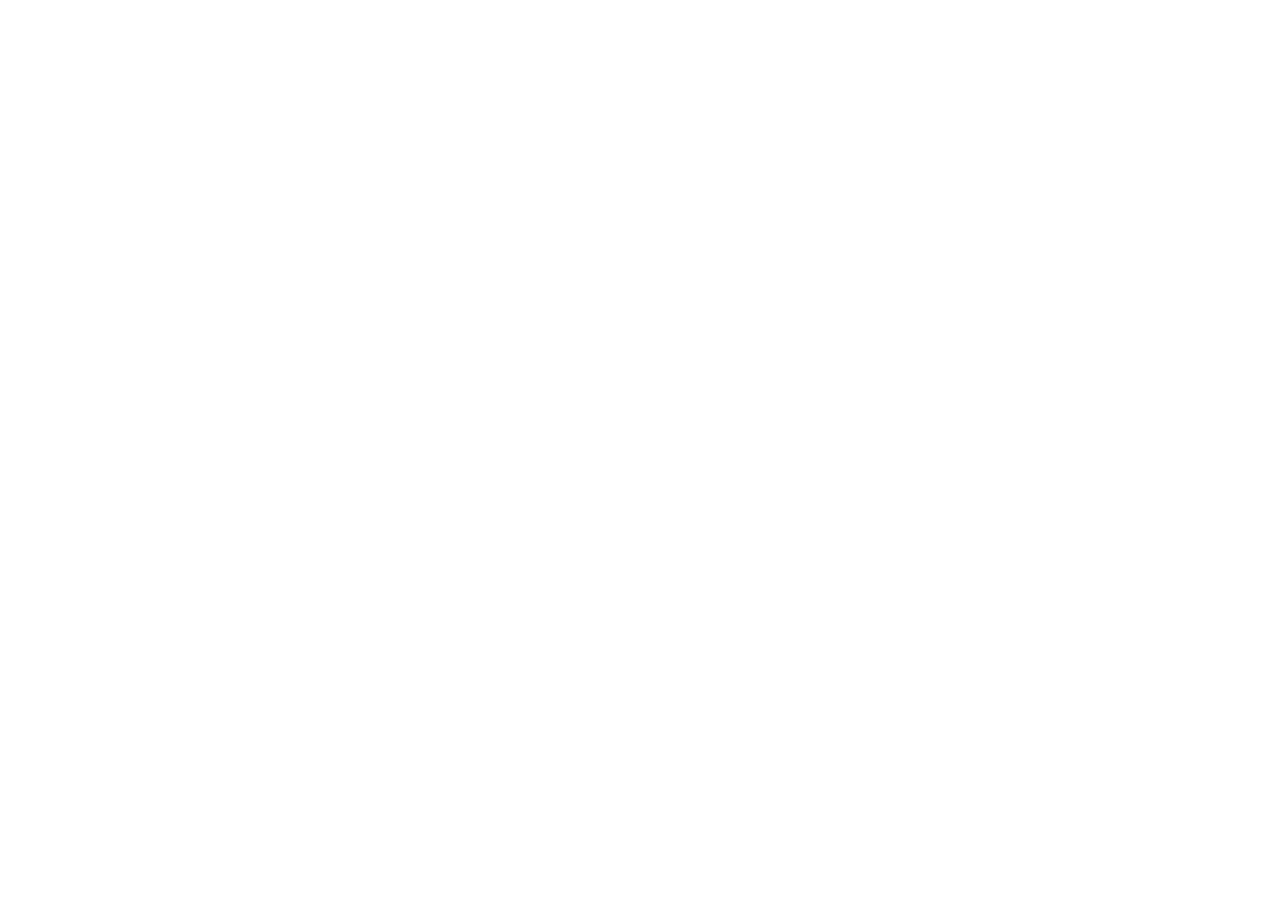
==== Project/index.html @ 73f26369 "Add files via upload" ====
<!DOCTYPE html>
<html lang="en">
<head>
    <meta charset="UTF-8">
    <meta http-equiv="X-UA-Compatible" content="IE=edge">
    <meta name="viewport" content="width=device-width, initial-scale=1.0">
    <title>MainPage</title>
    <link rel = "stylesheet" href = "style.css">
</head>
<body>

</body>
</html>
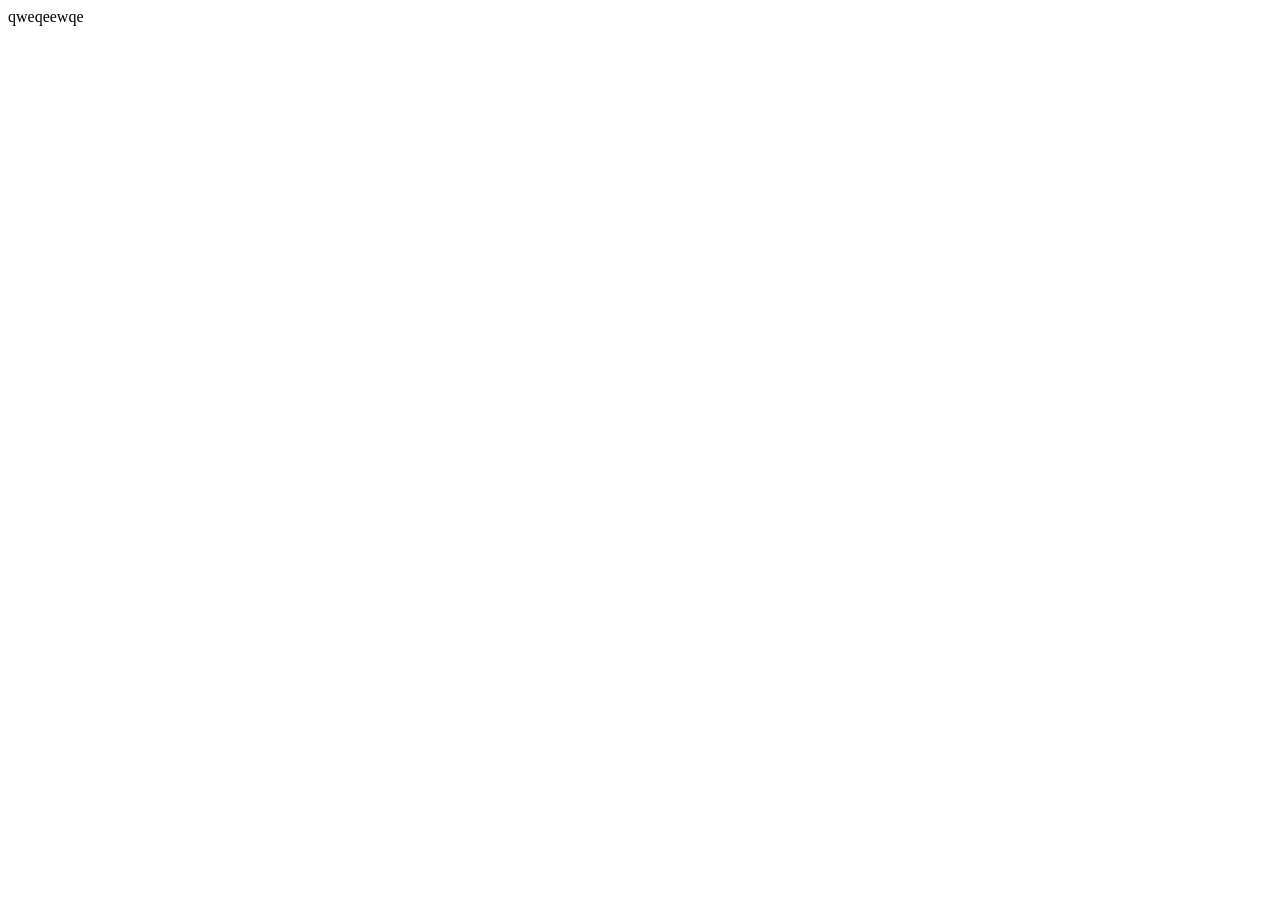
==== commit 0d93efd3: "Update index.html" ====
--- a/Project/index.html
+++ b/Project/index.html
@@ -8,6 +8,6 @@
     <link rel = "stylesheet" href = "style.css">
 </head>
 <body>
-
+    qweqeewqe
 </body>
 </html>
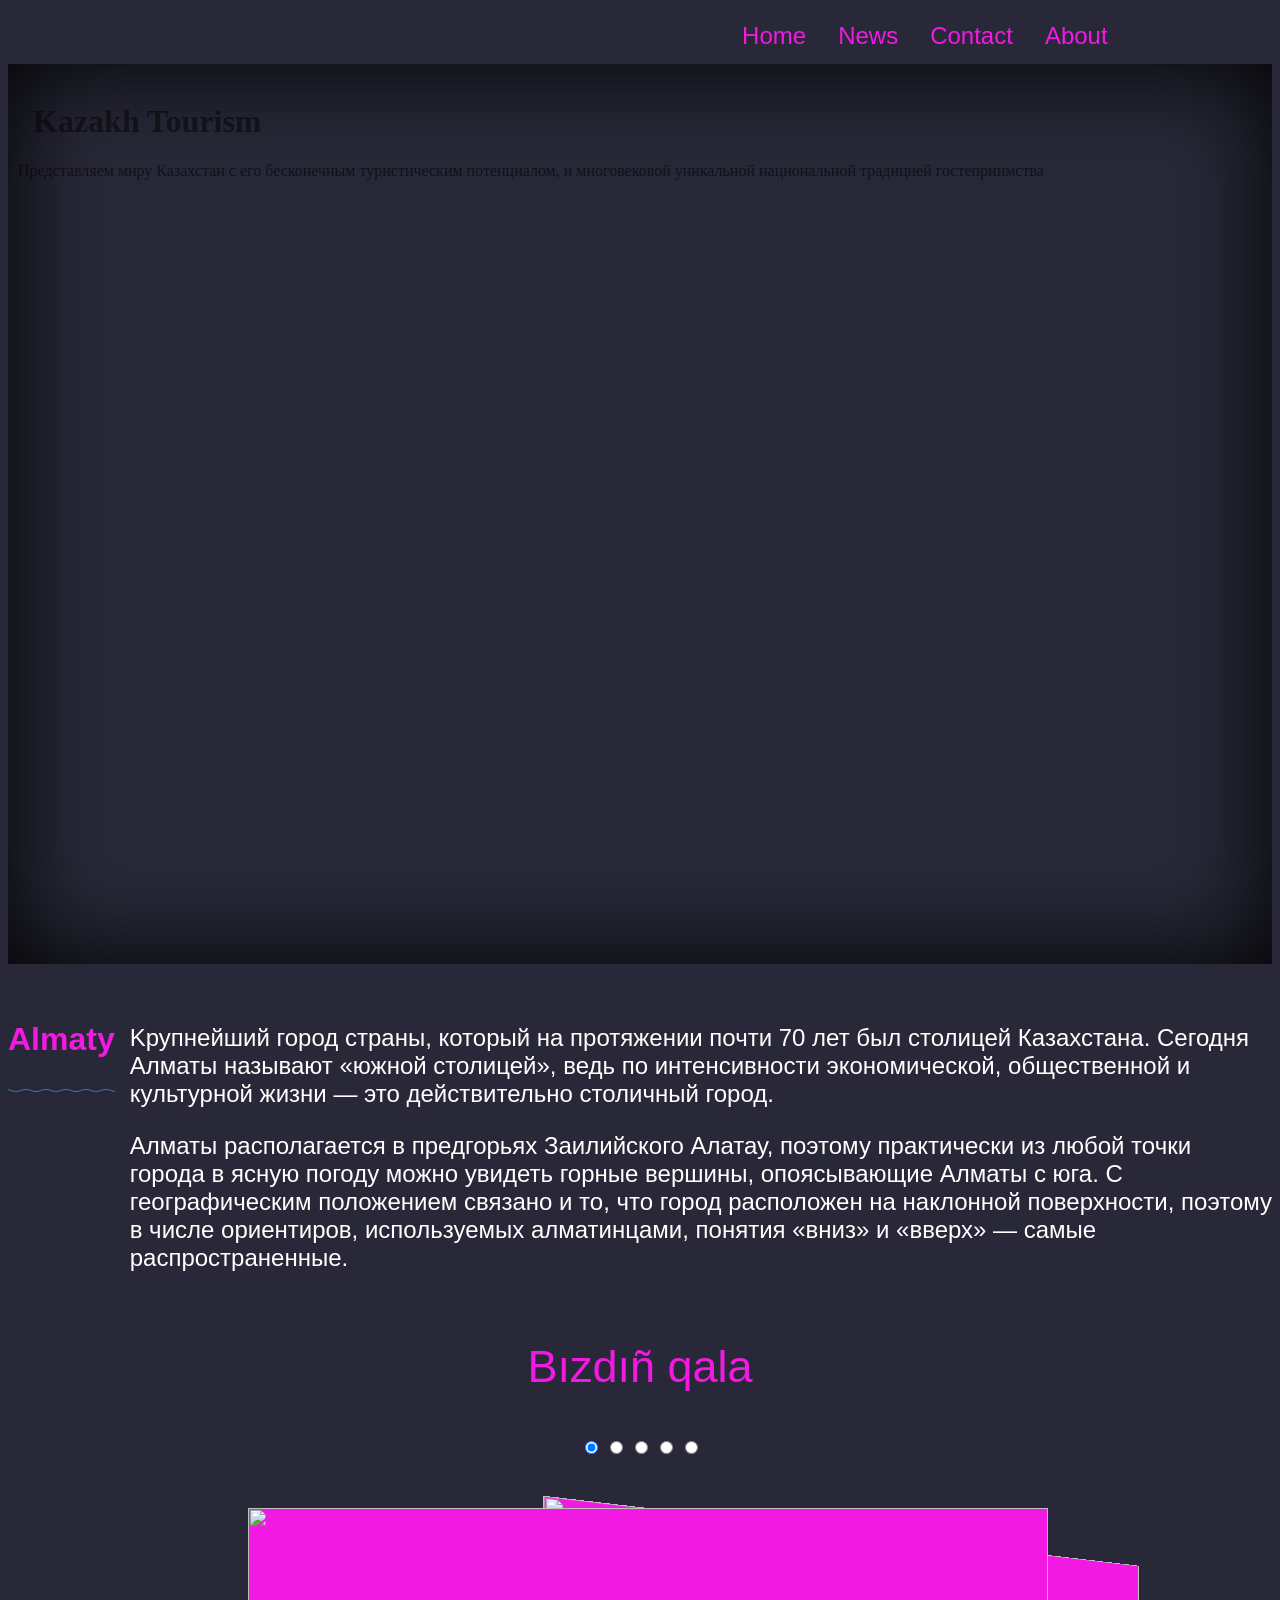
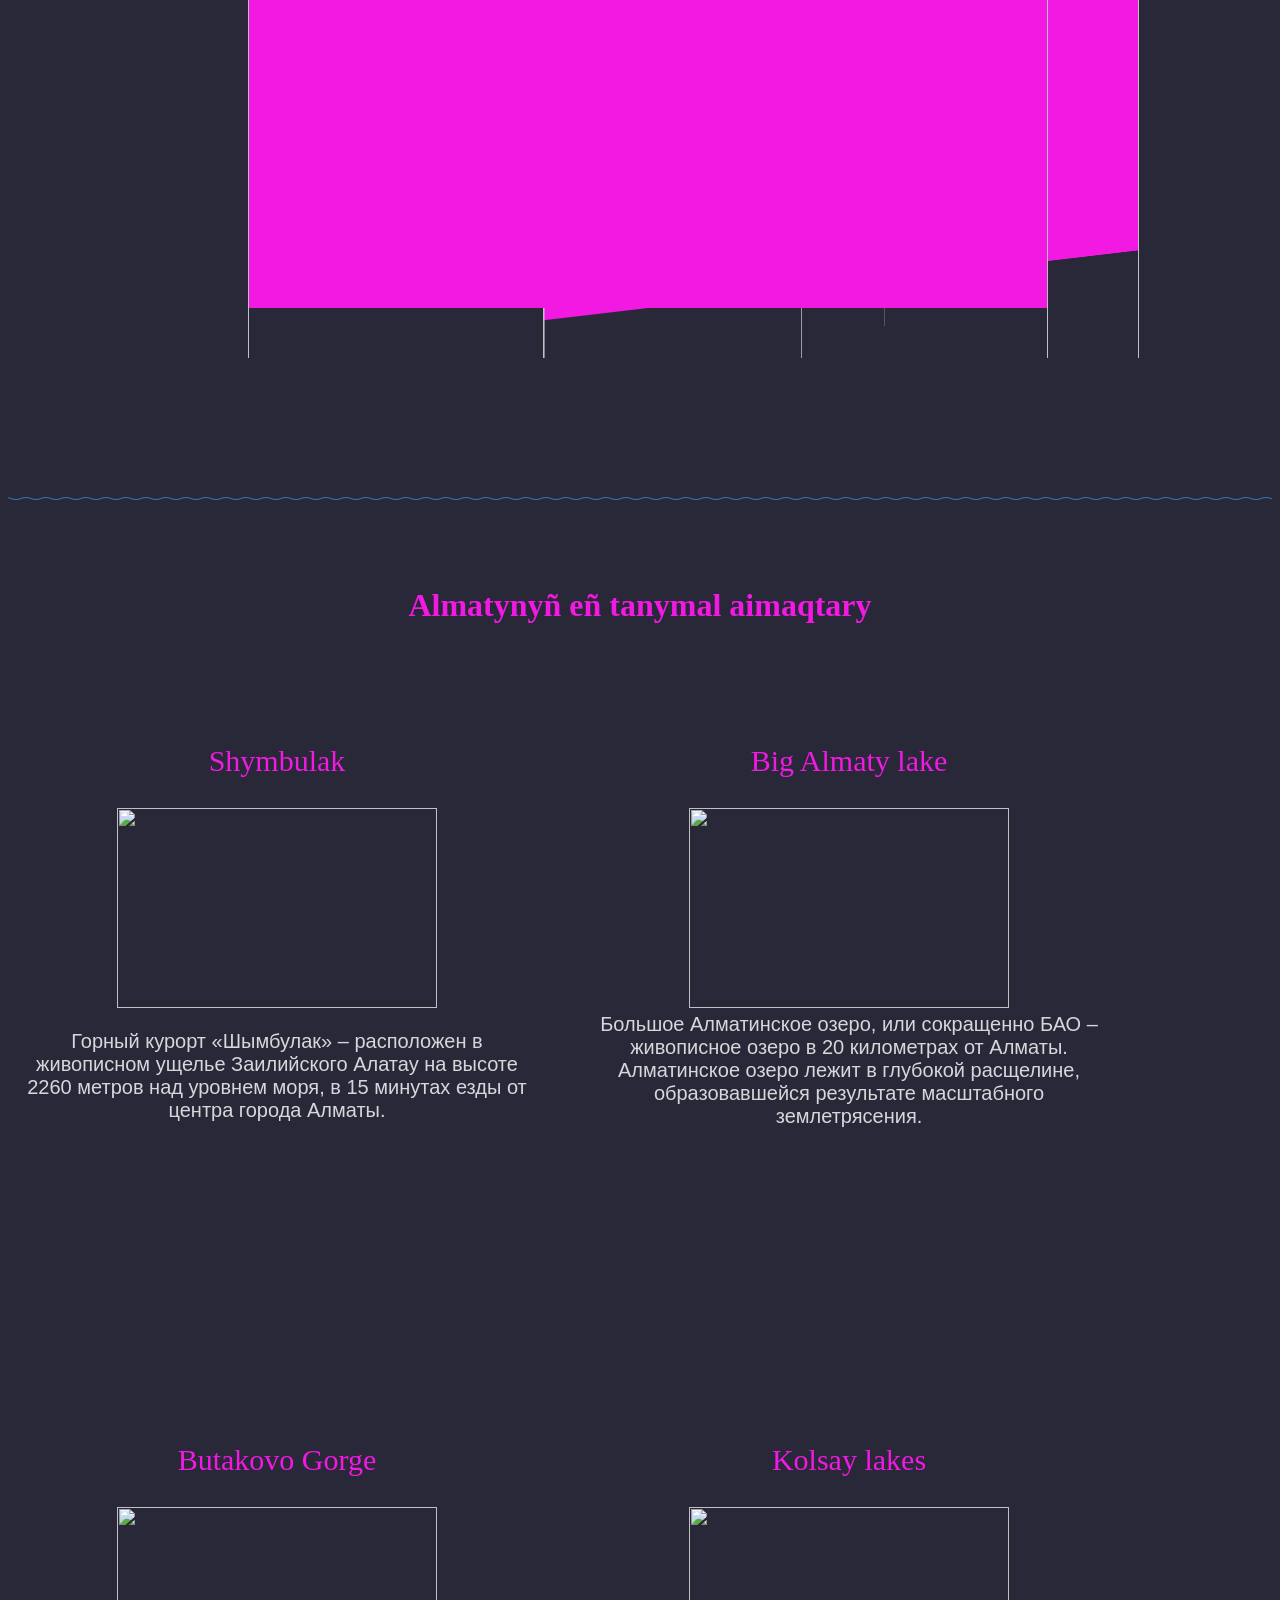
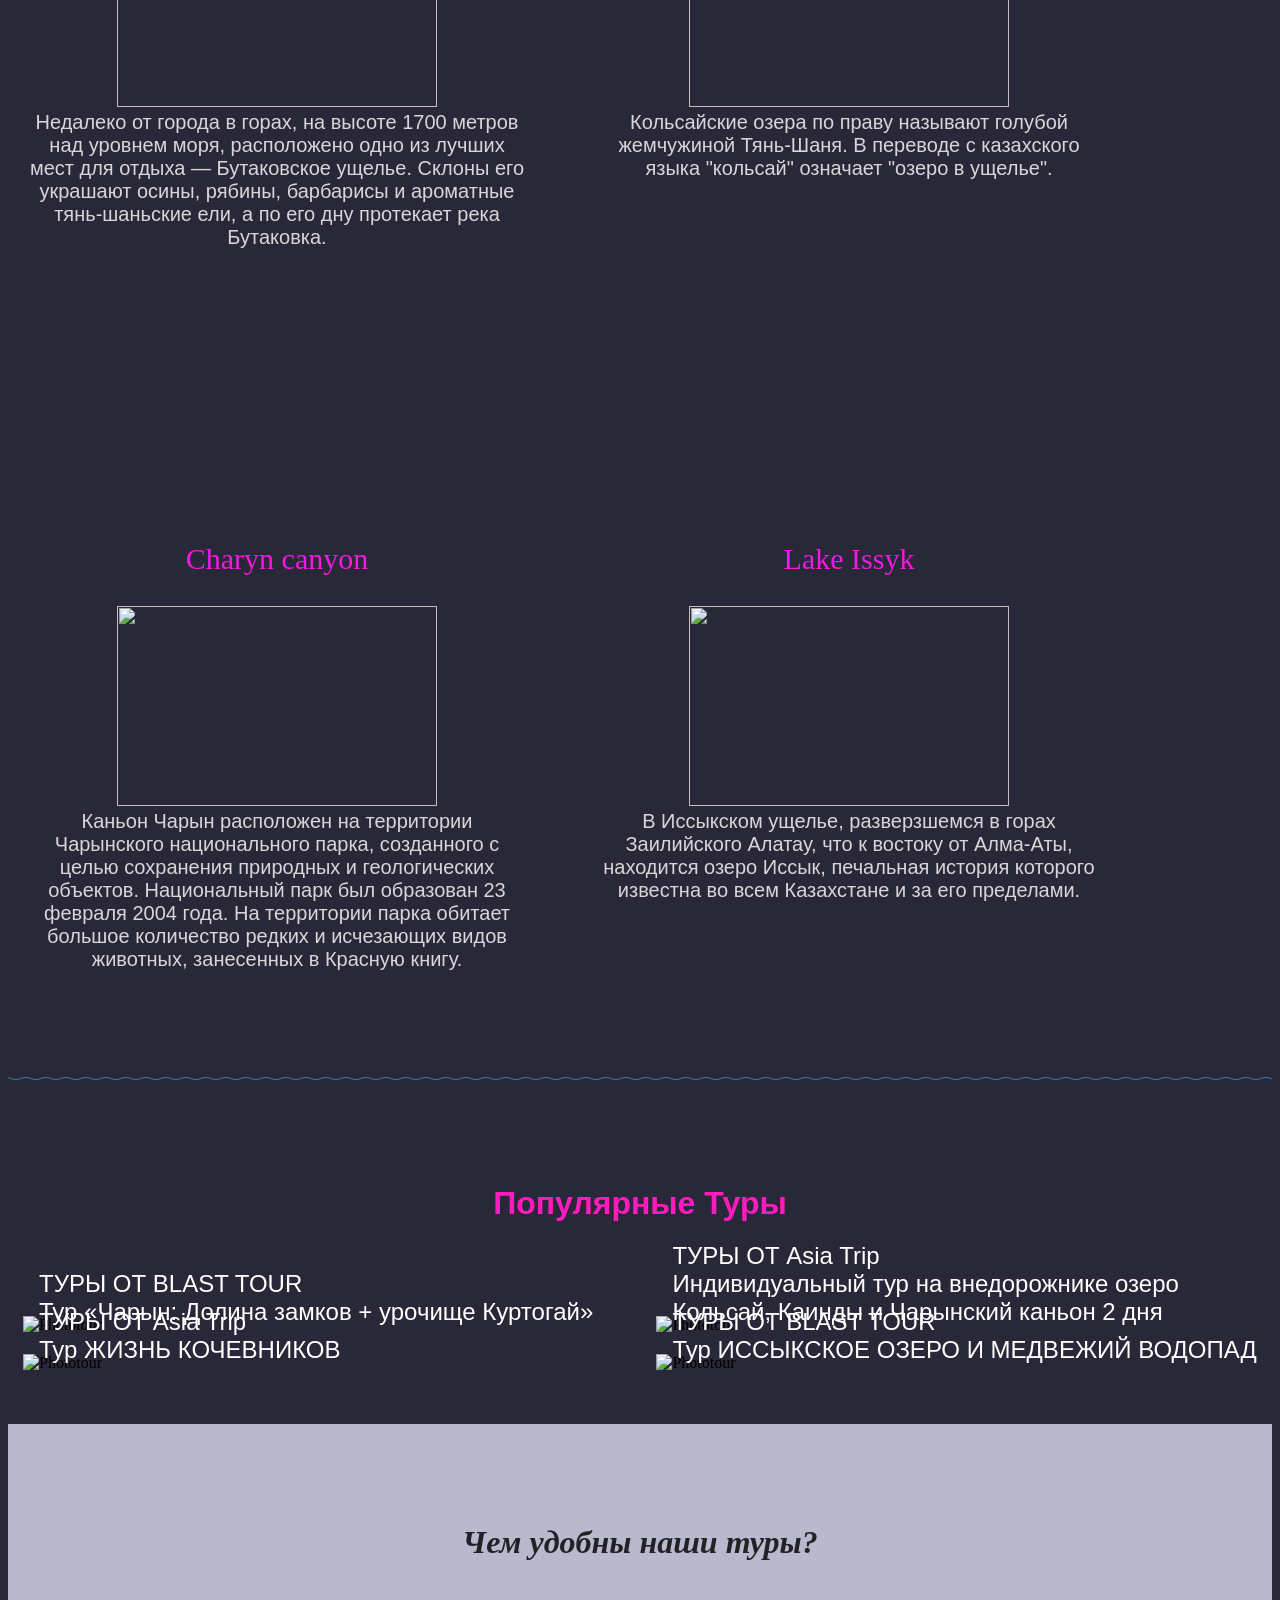
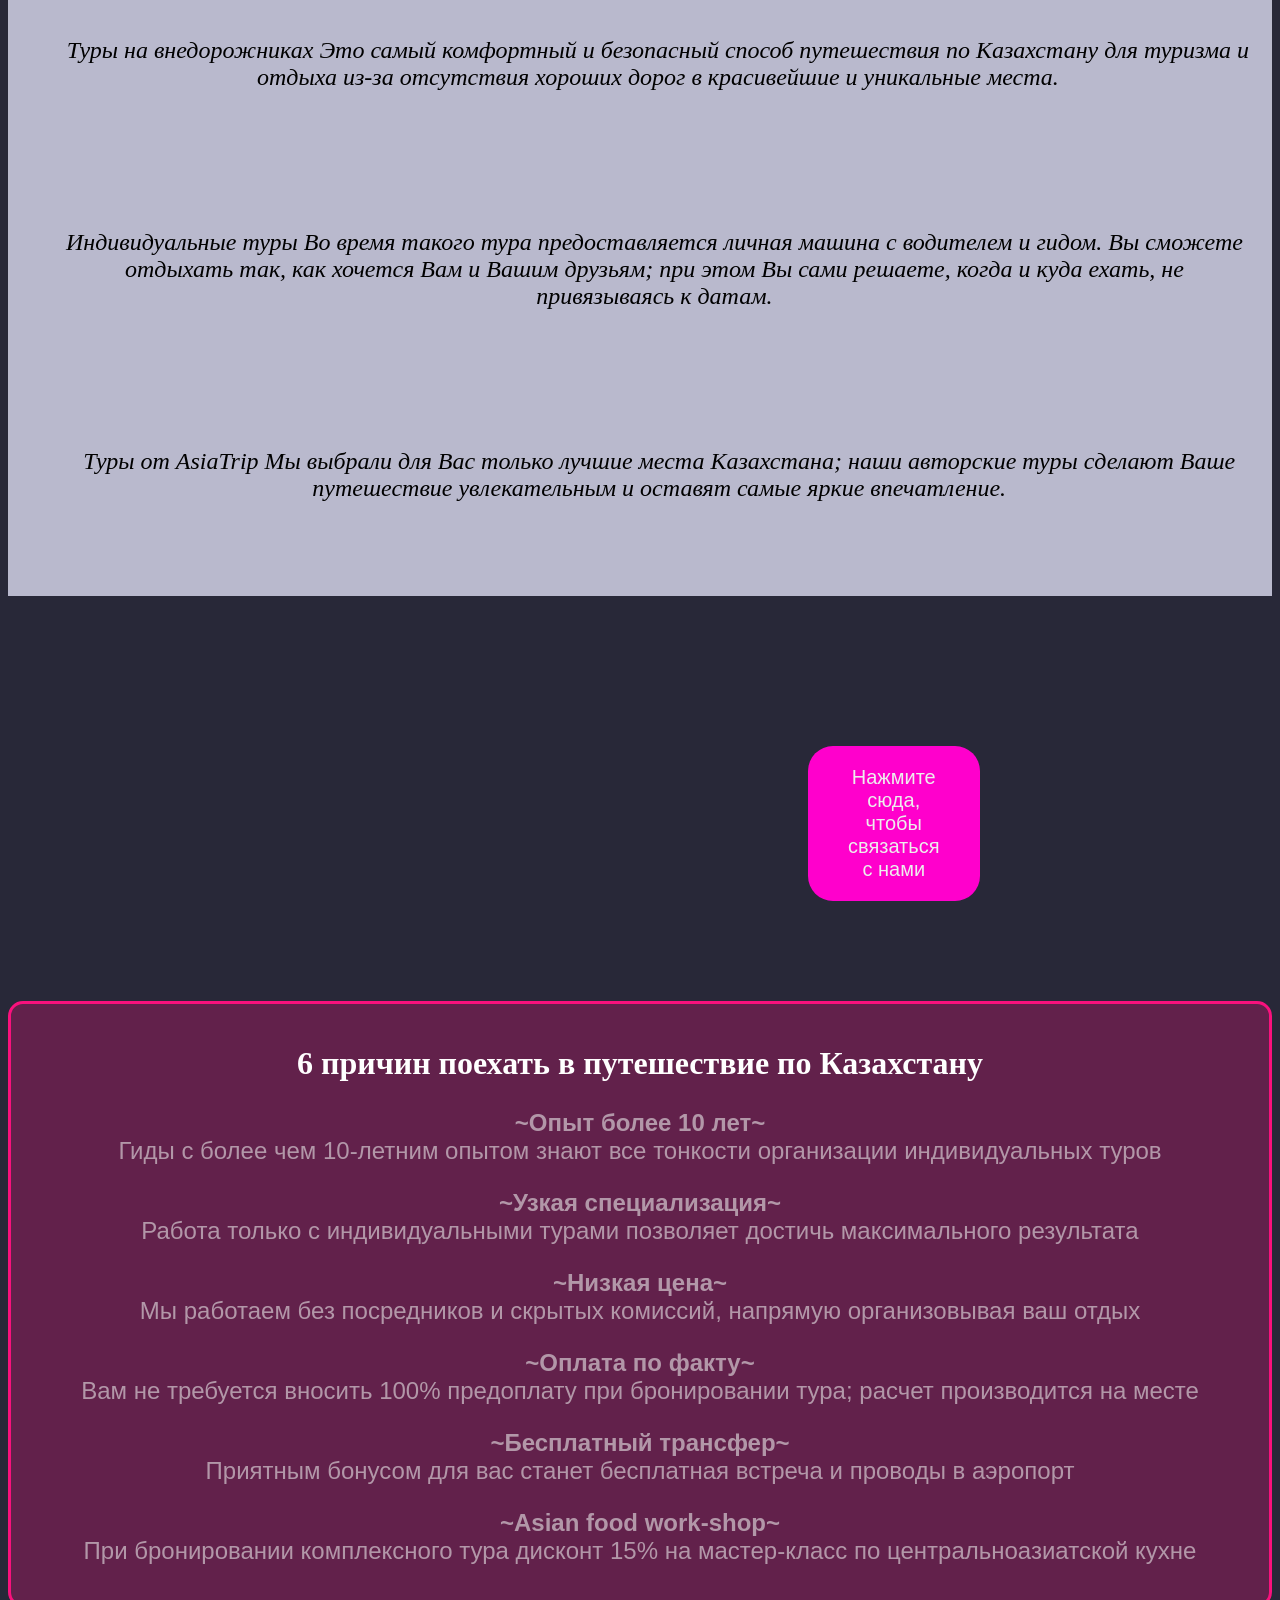
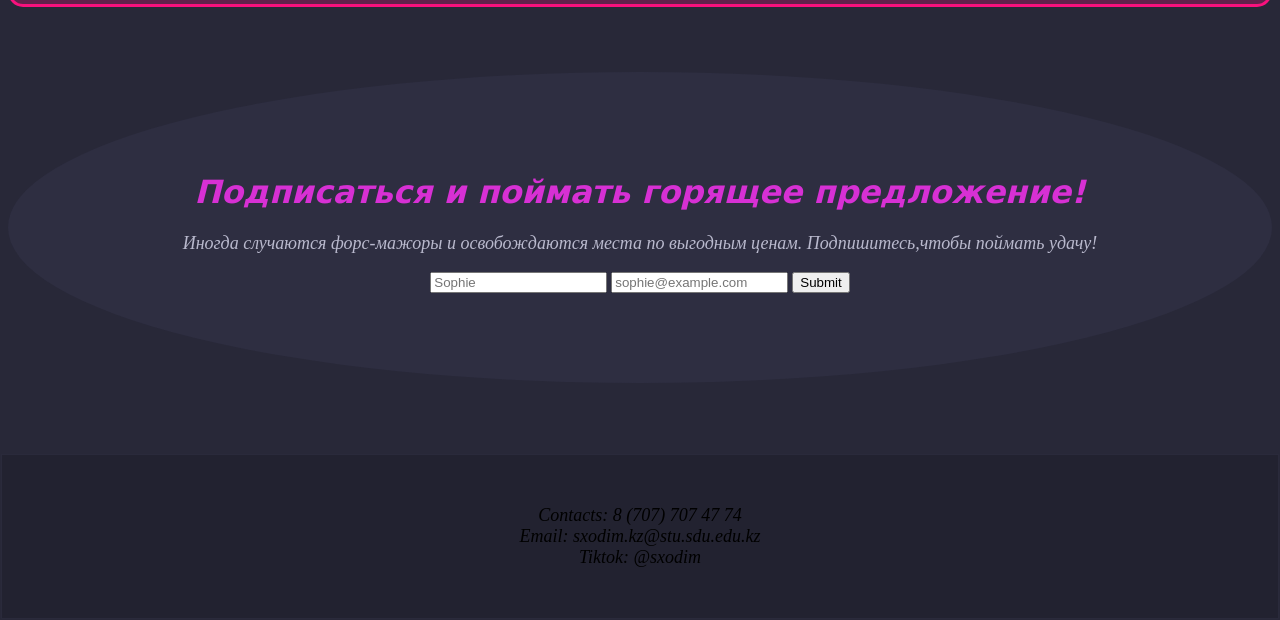
==== commit b5016290: "1" ====
--- a/Project/index.html
+++ b/Project/index.html
@@ -1,13 +1,431 @@
+
 <!DOCTYPE html>
 <html lang="en">
 <head>
-    <meta charset="UTF-8">
-    <meta http-equiv="X-UA-Compatible" content="IE=edge">
-    <meta name="viewport" content="width=device-width, initial-scale=1.0">
-    <title>MainPage</title>
+   
+    <title>Туризм</title>
     <link rel = "stylesheet" href = "style.css">
+    <link rel="shortcut icon" href="https://www.reshot.com/download/icons/79ZK3GCWUT/reshot-icon-travel-calendar-79ZK3GCWUT.svg" >
 </head>
 <body>
-    qweqeewqe
+    <ul class="ul">
+        <li class="li"><a class="active" href="#home">Home</a></li>
+        <li class="li"><a href="#news">News</a></li>
+        <li class="li"><a href="#contact">Contact</a></li>
+        <li class="li"><a href="#about">About</a></li>
+      </ul>
+      <div class="first-page"> <br> <h1>Kazakh Tourism</h1> <p>Представляем миру Казахстан с его бесконечным туристическим потенциалом, и многовековой уникальной национальной традицией гостеприимства</p></div>
+
+    <div class="box">
+        <br><br>
+        <div class="box2">
+            
+            <div class="text">
+                
+                <h1 class="alm">Almaty</h1>
+                <hr>
+            </div>
+            <div class="text">
+                <p class="almt"> Kрупнейший город страны, который на протяжении почти 70 лет был столицей Казахстана. 
+                    Сегодня Алматы называют «южной столицей», ведь по интенсивности экономической, общественной и культурной жизни — это действительно столичный город.</p>
+                <p class="almt"> Алматы располагается в предгорьях Заилийского Алатау, поэтому практически из любой точки города в ясную погоду можно увидеть горные вершины, опоясывающие Алматы с юга.
+                    С географическим положением связано и то, что город расположен на наклонной поверхности, поэтому в числе ориентиров, используемых алматинцами, понятия «вниз» и «вверх» —  самые распространенные.</p>
+            </div>
+        </div>
+        <div class="box3">
+            <p class="ptxt">Bızdıñ qala</p>
+            <div class="carousel">
+                <input type="radio" name="position" checked />
+                <input type="radio" name="position" />
+                <input type="radio" name="position" />
+                <input type="radio" name="position" />
+                <input type="radio" name="position" />
+                <main id="carousel">
+                    <div class="item">
+                        <img src="https://www.biletik.aero/upload/iblock/e5a/e5a43c2e2a89494792a8a4ba70e693e3.jpg" alt="" width="100%" height="150%">
+                    </div>
+                    <div class="item">
+                        <img src="https://zakon-img1.object.pscloud.io/18307981d5ab422b94e57b155c7e4b09.jpeg" alt="" width="100%" height="150%">
+                    </div>
+                    <div class="item">
+                        <img src="https://storage.yandexcloud.net/moskvichmag/uploads/2022/08/shutterstock_1716103945.jpg" alt="" width="100%" height="150%">
+                    </div>
+                    <div class="item">
+                        <img src="https://mail.kz/upload/media/f3f0799d6e788b1fc27ad67d0ea735d9.jpeg" alt="" width="100%" height="150%">
+                    </div>
+                    <div class="item">
+                        <img src="https://tribune.kz/wp-content/uploads/2022/09/3E34BE86-DFEA-4915-ADFB-440E8C1DCA7C.webp" alt="" width="100%" height="150%">
+                    </div>
+                <main>
+
+            </div>
+        </div><br><br><br><br><br><br>
+        <hr><br><br>
+        <div class="tanymal">
+        <h1 class="popular"> <b> Almatynyñ </b>eñ tanymal aimaqtary</h1>
+        <div class="grp">
+            <div class="itm">
+                <p>Shymbulak</p> 
+                <img src="https://keste.kz/wp-content/uploads/2017/01/cd01e0b573dc1a0451be08c34ba4650c.jpg" alt="" width="320px" height="200px"> <br> <br>
+                <a> Горный курорт «Шымбулак» – расположен в живописном ущелье Заилийского Алатау на высоте 2260 метров над уровнем моря, в 15 минутах езды от центра города Алматы.</a>
+            </div>
+            <div class="itm">
+                 <p>История курорта</p> <br>
+                <a> Курорт был основан в 1954 году. 
+                С середины 50-х годов Шымбулак являлся тренировочной базой советских горнолыжников, 
+                на его склонах проводились чемпионаты СССР и Казахстана. 
+                Каждый год в начале февраля на Шымбулаке соревновались горнолыжники, разыгрывая
+                
+                «Приз Александры Артеменко», 11-кратной чемпионки СССР, мастера спорта, 
+                участницы Олимпийских игр 1956. Тот, кто стоял на лыжах или хотя бы наблюдал тренировки спортсменов, 
+                хорошо знают, сколько времени и сил тратил спортсмен на подъем. Первопроходцам приходилось по 3 часа подниматься в гору,
+                спуск же занимал всего 15 минут. На выручку спортсменам, преодолевающим подъем, пришла техника.</a>
+            </div>
+            <div class="itm"><img src="09820154ff683fea994395e095452b2f.jpg" alt="" height="200px">
+            <p>Режим работы канатных дорог</p>
+            <p> с пн-вс: 8.30-00.00 </p>
+        
+        </div>
+            <div class="itm"> <img src="ba69b34a10087918ef85adcc17ab5889.jpg" alt="" height="200px">
+            <p>Тарифы на скипасы на сезон 2022-2023</p> 
+            <a> c 6 до 10 лет: 2900тг <br>
+                c 11 до 23 лет: 5300тг <br>
+                c 24 лет: 7600тг</a>
+        </div>
+        </div>
+        <div class="grp">
+            <div class="itm">
+                <p>Big Almaty lake</p>
+                <img src="https://7d9e88a8-f178-4098-bea5-48d960920605.selcdn.net/92dafff0-8067-4ed3-865f-84436d077df7/" alt="" height="200px" width="320px">
+                <a> <br> Большое Алматинское озеро, или сокращенно БАО – живописное озеро в 20 километрах от Алматы.
+                    Алматинское озеро лежит в глубокой расщелине, образовавшейся результате масштабного землетрясения. </a>
+            </div>
+            <div class="itm">
+                <p>Правила посещения </p>
+                <img src="https://7d9e88a8-f178-4098-bea5-48d960920605.selcdn.net/44638ec8-f255-4f7d-85cf-40fa08d313e7/" alt="" height="200px" width="320px">
+                <br><a>
+                    Запрещено нарушать:
+                    <br> К линии берега запрещен подъезд транспорта без соответствующего разрешения.
+                    <br> Озеро закрыто для купания и рыбной ловли.
+                    <br> Запрещен доступ к плотине без сопровождения сотрудников ГЭС.
+                    <br> Запрещены костры, ночлеги и пикники. 
+                    
+    
+                </a>
+            </div>
+            <div class="itm">
+                <p>Как добраться</p>
+                <img src="https://7d9e88a8-f178-4098-bea5-48d960920605.selcdn.net/d5d8ea27-7181-4984-88e7-6f483cf7fd43/" alt="" width="320px" height="200px">
+                <br><a> 
+                    Простой способ добраться–преодолеть расстояние на автомобиле. 
+                    К озеру ведет специальная автодорога. Из центра города необходимо следовать по ул.
+                     Дулати в южном направлении до развилки у автобусной остановки ГЭС-2, после чего свернуть налево
+                    до указателя «Альпийская Роза», после чего вновь повернуть налево.
+                </a>
+            </div>
+            <div class="itm">
+                <p>Время работы</p>
+                <img src="https://upload.wikimedia.org/wikipedia/commons/7/7c/%D0%91%D0%BE%D0%BB%D1%8C%D1%88%D0%BE%D0%B5_%D0%90%D0%BB%D0%BC%D0%B0%D1%82%D0%B8%D0%BD%D1%81%D0%BA%D0%BE%D0%B5_%D0%BE%D0%B7%D0%B5%D1%80%D0%BE.jpg" alt="" width="320px" height="200px">
+                <br><a>Круглосуточно
+                    <br>
+                    <br>Собираясь к озеру, следует выбирать удобную обувь, теплую одежду, солнцезащитные очки и головной убор.
+                     Рекомендуем взять с собой воду, термос с горячим напитком и перекус.
+                </a>
+            </div>
+        </div>
+       
+        <div class="grp">
+
+            <div class="itm">
+                <p>Butakovo Gorge</p>
+                <img src="https://7d9e88a8-f178-4098-bea5-48d960920605.selcdn.net/58f75b28-9c0e-4f0e-acd9-6ff035e03778/-/scale_crop/600x400/center/-/quality/lighter/" alt="" width="320px" height="200px">
+                <br><a>Недалеко от города в горах, на высоте 1700 метров над уровнем моря, расположено одно из лучших мест для отдыха — Бутаковское ущелье. 
+                    Склоны его украшают осины, рябины, барбарисы и ароматные тянь-шаньские ели, а по его дну протекает река Бутаковка.</a>
+            </div>
+            <div class="itm">
+                <p>Угроза окружающей среде</p>
+                <img src="https://upload.wikimedia.org/wikipedia/commons/thumb/f/f2/%D0%91%D1%83%D1%82%D0%B0%D0%BA%D0%BE%D0%B2%D1%81%D0%BA%D0%BE%D0%B5_%D1%83%D1%89%D0%B5%D0%BB%D1%8C%D0%B5_%D0%BE%D1%81%D0%B5%D0%BD%D1%8C%D1%8E_3.jpg/560px-%D0%91%D1%83%D1%82%D0%B0%D0%BA%D0%BE%D0%B2%D1%81%D0%BA%D0%BE%D0%B5_%D1%83%D1%89%D0%B5%D0%BB%D1%8C%D0%B5_%D0%BE%D1%81%D0%B5%D0%BD%D1%8C%D1%8E_3.jpg" alt="" width="320px" height="200px">
+                <br><a>Несмотря на то, что ущелье отнесено к «природному парку Медеу акимата города Алмaты», так и к Иле-Алатауский национальный парк, территориально оно входит в черту города Алматы. В советское время в ущелье строительство было категорически запрещено. </a>
+            </div>
+            <div class="itm">
+                <p>Два небольших водопада</p>
+                <img src="https://gorny-club.kz/wp-content/uploads/2016/12/WhatsApp-Image-2016-11-29-at-6.34.09-PM-474x342.jpeg" alt="" width="320px" height="200px">
+                <img src="https://gorny-club.kz/wp-content/uploads/2016/12/14701344_336163186746422_2801853964591562752_n-1080x720.jpg" alt="" width="320px" height="200px">
+    
+            </div>
+            <div class="itm">
+                <p>Нитка маршрута:</p>
+                <img src="https://gorny-club.kz/wp-content/uploads/2016/12/butakovskoe_ushhelie-1015x676.jpg" alt="" width="320px" height="200px">
+                <a> <br><br> г. Алматы  – урочище “Медео” – ущелье “Ким Асар” – перевал “Ким Асар” (2100 м) – ущелье “Бутаковское” – водопад” Бутаковский” – спуск по пути подъёма.</a>
+            </div>
+        </div>
+        <div class="grp">
+            <div class="itm">
+                <p> Kolsay lakes</p>
+                <img src="https://tengritravel.kz/userdata/images/u337/c820b4cf9c7377da864e978f5665a331.jpg" alt="" width="320px" height="200px">
+                <br><a>Кольсайские озера по праву называют голубой жемчужиной Тянь-Шаня. В переводе с казахского языка "кольсай" означает "озеро в ущелье".</a>
+            </div>
+            <div class="itm">
+                <p>Как доехать на Кольсай?</p>
+                <img src="https://tengritravel.kz/userdata/images/u337/resized/478bea936a8d20bb19183d1379a679db.jpg" alt="" width="320px" height="200px">
+                <br><a>Если посмотреть на карту, то до Кольсайских озер от Алматы чуть больше 100 километров. Но так как дорога идет в объезд, спидометр автомобиля или автобуса накручивает около 300 километров.</a>
+            </div>
+            <div class="itm">
+                <p>Три жемчужины Кольсая</p>
+                <img src="https://tengritravel.kz/userdata/images/u337/resized/b86e772bd4bab7acf970476ef4e7385b.jpg" alt="" width="320px" height="200px">
+                <img src="https://tengritravel.kz/userdata/images/u337/894ca6aaae969bc00018aa0f470beeae.jpg" alt="" width="320px" height="200px">
+    
+            </div>
+            <div class="itm">
+                <p>Важно знать:</p>
+                <img src="https://tengritravel.kz/userdata/images/u277/resized/e5c778b0567131568a19f23f690d5ee5.jpg" alt="" width="320px" height="200px">
+                <br><a> Необходимо оплатить тур за 48 часов до начала экскурсии. 
+                    Экскурсия начинается в пятницу вечером, возвращение в Алматы — в воскресенье вечером.
+                    Размещение на ночлег у местных жителей (гостевые дома или времянки), удобства на территории.</a>
+            </div>
+    </div>
+    <div class="grp">
+        <div class="itm">
+            <p>Charyn canyon</p>
+            <img src="https://upload.wikimedia.org/wikipedia/commons/7/7e/Panorama%28sharyn%29.jpg" alt="" width="320px" height="200px">
+            <br><a>Каньон Чарын расположен на территории Чарынского национального парка, созданного с целью сохранения природных и геологических объектов. Национальный парк был образован 23 февраля 2004 года. 
+                На территории парка обитает большое количество редких и исчезающих видов животных, занесенных в Красную книгу.</a>
+        </div>
+        <div class="itm">
+            <p>Советы туристам</p>
+            <img src="https://www.advantour.com/img/kazakhstan/southern/charyn-canyon6_sm.jpg" alt="" width="320px" height="200px">
+            <br><a>Чарынский каньон находится в засушливой местности, поэтому всем путешественникам рекомендуют брать с собой питьевую воду – не менее 1,5-2 л на человека. Не лишним будет прихватить и еду.
+            </a>
+        </div>
+        <div class="itm">
+            <p>Долина Замков</p>
+            <img src="https://www.advantour.com/img/kazakhstan/southern/charyn-canyon8_sm.jpg" alt="" width="320px" height="200px">
+            <img src="https://www.advantour.com/img/kazakhstan/southern/charyn-canyon2_sm.jpg" alt="" width="320px" height="200px">
+
+        </div>
+        <div class="itm">
+            <p>Как добраться?   </p>
+            <img src="https://tengritravel.kz/userdata/images/u277/resized/e5c778b0567131568a19f23f690d5ee5.jpg" alt="" width="320px" height="200px">
+            <br><a> Чарынский каньон лежит восточнее города Алматы. 
+                На машине до него добираются по трассе А-351 (224 км).
+                 Почти на всем протяжении это неплохая дорога, и только последние 10 км проложены по грунтовке, где приходится сбрасывать скорость.
+                 Путь из Алматы до Чарынского каньона занимает 3.15-3.30 ч. 
+                </a>
+        </div>
+    </div>
+    <div class="grp">
+        <div class="itm">
+            <p>Lake Issyk</p>
+            <img src="https://fs.tonkosti.ru/sized/f700x700/co/me/comez884ihskgsow8c48k8cgk.jpg" alt="" width="320px" height="200px">
+            <br><a>В Иссыкском ущелье, разверзшемся в горах Заилийского Алатау, что к востоку от Алма-Аты, находится озеро Иссык, печальная история которого известна во всем Казахстане и за его пределами. </a>
+        </div>
+        <div class="itm">
+            <p>Отдых на озере Иссык</p>
+            <img src="https://www.advantour.com/img/kazakhstan/southern/issyk-lake/issyk-lake.jpg" alt="" width="320px" height="200px">
+            <br><a>
+                Самые популярные месяцы отдыха на озере — июль, август и сентябрь. Впрочем, многие ездят сюда круглый год, ведь даже зимой Иссык обладает чарующей силой. Говорят, у озера есть самый настоящий характер, вода его постоянно меняет цвет в зависимости от погоды. Когда небо хмурится, то и озеро сереет, а под ярким солнечным светом вода становится голубого.
+            </a>
+        </div>
+        <div class="itm">
+            <p>Долина Замков</p>
+            <img src="https://ticketon.kz/files/media/ozero-issyk-3.jpg" alt="" width="320px" height="200px">
+            <img src="https://grandevoyage.kz/wp-content/uploads/2020/12/1573013863_ozero-issyk-almaty-ekskursii.jpg" alt="" width="320px" height="200px">
+
+        </div>
+        <div class="itm">
+            <p>Как добраться?   </p>
+            <img src="https://tengritravel.kz/userdata/images/u277/resized/e5c778b0567131568a19f23f690d5ee5.jpg" alt="" width="320px" height="200px">
+            <br><a> Маршрут: по Кульджинской трассе до города Иссык, по главной дороге двигаемся до рынка, затем проехав мост, поворачиваем на втором светофоре направо (светофор со стрелкой). Далее едем вверх, никуда не сворачивая. На машине можно проехать почти до самого озера — лишь последние 3-4 км надо пройти пешком.
+                </a>
+        </div>
+    </div>
+</div>
+     <hr>
+    <div class="break">
+        <br><br><br>
+    </div>
+
+    <div class="tour">
+        <h1>Популярные Туры</h1>
+    </div>
+<br> <br> <br><br>
+
+    <div class="container">
+        <div class="bottom-left">
+          ТУРЫ ОТ BLAST TOUR
+          <br>
+          Тур «Чарын: Долина замков + урочище Куртогай»
+        </div>
+        <img src="https://thumb.tildacdn.com/tild6462-6563-4332-a665-353066346566/-/format/webp/IMG_1151_2.jpg" alt="Phototour" class="image" width="150px">
+      
+        <div class="overlay">
+            <div class="matin">
+              Blast tour приглашает отправиться в тур в Долину замков и в урочище Куртогай. <br>
+              Программа: <br>
+              07:30 – сбор, 08:00 – отправление. <br>
+              ‌11:30 — прогулка по «Урочищу Куртогай» <br>
+              ‌12:30 — выезд в «Долину замков» <br>
+              13:00 — прибытие на стоянку автобусов у каньона Чарын <br>
+              13:00 - 16:30 – экскурсия по «Долине замков» к реке Чарын в сопровождении экскурсовода, пикник, свободное время. <br>
+              16:30 - 20:30 – возвращение в город. <br>
+            </div>
+        </div>
+          
+    </div>
+   
+    <div class="container">
+        <div class="bottom-left">
+          ТУРЫ ОТ Asia Trip
+          <br>
+          Индивидуальный тур на внедорожнике озеро Кольсай, Каинды и Чарынский каньон 2 дня
+        </div>
+        <img src="https://thumb.tildacdn.com/tild3662-3135-4239-b431-343863623430/-/format/webp/IMG_4663.jpg" alt="Phototour" class="image" >
+      
+        <div class="overlay">
+            <div class="matin">
+                Программа тура Кольсайские озера<br>
+                1 первый день <br>
+                -Выезд из Алматы (утром), к Чарынскому каньону<br>
+                -Прибытие в Чарынский каньон, экскурсия-трекинг<br>
+                -Выезд в поселок Саты (гостевой дом), обед <br>
+                -Выезд к озеру Каинды, экскурсия-трекинг 2-4 км <br>
+                -Выезд в поселок Саты, ужин-свободное время <br>
+                
+                2 второй день <br>                
+                -Завтрак в Саты (гостевой дом) <br>
+                -Выезд к озеру Кольсай <br>
+                -Прибытие к озеру Кольсай, экскурсия-трекинг <br>
+                -Выезд в поселок Саты (гостевой дом), обед <br>
+                -Выезд на Смотровую площадку Черного каньона<br>
+                -Выезд в Алматы, водитель оставит вас в любой точке города <br>
+                
+            </div>
+        </div>
+          
+    </div>
+
+<div class="container">
+        <div class="bottom-left">
+          ТУРЫ ОТ Asia Trip
+          <br>
+          Тур ЖИЗНЬ КОЧЕВНИКОВ
+        </div>
+        <img src="https://thumb.tildacdn.com/tild3536-3663-4762-b465-653162623138/-/format/webp/IMG_20191106_000051-.jpg" alt="Phototour" class="image" width="150px">
+      
+        <div class="overlay">
+            <div class="matin">
+                В этом туре вы увидите: <br>
+                ~Водопад Медвежий<br>
+                ~Обсерватория Ассы<br>
+                ~Плато Ассы<br>
+                ~Бартогайское вдхр<br><br>
+
+                Программа тура: <br>
+                1 первый день <br>
+                Выезд из Алматы - Водопад Медвежий - Обсерватория Ассы - Плато Ассы <br>
+                2 второй день<br>
+                Плато Ассы ( Завтрак в лагере) - Озеро Бартогай - Выезд в Алматы <br>
+            </div>
+        </div>
+          
+    </div>
+
+    <div class="container">
+        <div class="bottom-left">
+          ТУРЫ ОТ BLAST TOUR
+          <br>
+          Тур ИССЫКСКОЕ ОЗЕРО И МЕДВЕЖИЙ ВОДОПАД
+        </div>
+        <img src="https://thumb.tildacdn.com/tild6438-6336-4438-b639-353064393766/-/format/webp/IMG_8536.jpg" alt="Phototour" class="image" width="150px">
+      
+        <div class="overlay">
+            <div class="matin">
+                Программа экскурсии <br>
+                <br>
+                Выезд из Алматы<br>
+                Утром водитель заберет вас с назначенного адреса и вы оправитесь на Медвежий водопад <br>
+                
+                Прибытие к Медвежьему водопаду <br>
+                По прибытии вас ждет экскурсия-трекинг. <br>
+                
+                Выезд и прибыте к Иссыкскому озеру <br>
+                После экскурсии Медвежьего водопада вы отправитесь к Иссыкскому озеру, по прибытии Вас ждет пешая экскурсия <br>
+                
+                Выезд и прибытия в Алматы <br>
+                После экскурсии Иссыкское озеро вы отправитесь в город; по прибытии водитель оставит вас в любой точке города<br>
+            </div>
+        </div>
+    </div>
+    
+
+
+    <div class="anthblck">
+        <h3>Чем удобны наши туры?</h3>
+        <div class="fire">
+            <img src="	https://static.tildacdn.com/tild6438-6362-4363-b237-613435386134/jeep.svg" alt="" width="60px" >
+            <p>Туры на внедорожниках
+            Это самый комфортный и безопасный способ путешествия по Казахстану для туризма и отдыха из-за отсутствия хороших дорог в красивейшие и уникальные места.</p>
+        </div>
+        <div class="fire">
+            <img src="https://static.tildacdn.com/tild3464-6330-4838-b366-343136646634/travel.svg" alt="" width="60px">
+            <p>Индивидуальные туры
+                 Во время такого тура предоставляется личная машина с водителем и гидом. Вы сможете отдыхать так, как хочется Вам и Вашим друзьям; при этом Вы сами решаете, когда и куда ехать, не привязываясь к датам.</p>
+        </div>
+        <div class="fire">
+            <img src="https://static.tildacdn.com/tild3036-3330-4036-b630-336662346566/mountain.svg" alt="" width="60px">
+            <p>Туры от AsiaTrip
+              Мы выбрали для Вас только лучшие места Казахстана; наши авторские туры сделают Ваше путешествие увлекательным и оставят самые яркие впечатление.</p>
+        </div>
+    </div>
+
+    <a class="knopka" href="#footcl">Нажмите сюда, чтобы связаться с нами </a>
+ 
+   <div class="reklm">
+        <h2><b>6 причин поехать в путешествие по Казахстану</b></h2>
+        <p> <b> ~Опыт более 10 лет~</b><br>
+            Гиды с более чем 10-летним опытом знают все тонкости организации индивидуальных туров</p>
+        <p><b>~Узкая специализация~</b><br>
+            Работа только с индивидуальными турами позволяет достичь максимального результата</p>
+        <p>
+            <b>~Низкая цена~</b><br>
+            Мы работаем без посредников и скрытых комиссий, напрямую организовывая ваш отдых
+        </p>
+        <p>
+        <b>~Оплата по факту~</b><br>
+            Вам не требуется вносить 100% предоплату при бронировании тура; расчет производится на месте
+        </p>
+        <p>
+            <b>~Бесплатный трансфер~</b><br>
+            Приятным бонусом для вас станет бесплатная встреча и проводы в аэропорт
+        </p>
+        <p><b>~Asian food work-shop~ </b><br>
+            При бронировании комплексного тура дисконт 15% на мастер-класс по центральноазиатской кухне</p>
+    </div>
+    <div class="bir">
+            <h1>Подписаться и поймать горящее предложение!</h1>
+            <p>
+                Иногда случаются форс-мажоры и освобождаются места по выгодным ценам. Подпишитесь,чтобы поймать удачу!
+            </p>
+            <div class="input">
+                <input type="name" id="name" placeholder="Sophie">
+                <input id="emailAddress" type="email" placeholder="sophie@example.com"/>
+                <input type="submit" />
+            </div>
+    </div>
+
+    <div id="footer">
+            <div id="footcl">
+              
+            <p>  Contacts: 8 (707) 707 47  74 <br>
+                 Email: sxodim.kz@stu.sdu.edu.kz  <br>
+                 Tiktok: @sxodim 
+            </p>
+            </div>
+       
+       </div>
+
+
+
+
 </body>
 </html>
--- a/Project/style.css
+++ b/Project/style.css
@@ -0,0 +1,409 @@
+body{
+    background-color: #282838;
+}
+.ul {
+    list-style-type: none;
+    margin: 0;
+    padding: 0;
+    text-align: center;
+    margin-left: 19cm;
+    overflow: hidden;
+    background-color: #282838;
+    font-family: 'Lucida Sans', 'Lucida Sans Regular', 'Lucida Grande', 'Lucida Sans Unicode', Geneva, Verdana, sans-serif;
+    font-size: x-large;
+
+}
+
+.popular{
+  color:#f219e3;
+  font-family: fantasy;
+  text-align: center;
+ margin-bottom: -2cm;
+}
+  
+.first-page {
+  height: 100vh;
+  background-image: url("https://qaztourism.kz/public/images/first-page.jpeg");
+  background-position: center;
+  background-size: cover;
+  box-shadow: inset 0 0 100px black;
+  color: #FFFFFF;
+}
+.first-page h1{
+  margin-left: 25px;
+  color:#0000007c;
+}
+.first-page p{
+  margin-left: 10px;
+  color: #00000090;
+}
+* {
+  box-sizing: border-box;
+}
+*, *::before, *::after {
+  box-sizing: border-box;
+}
+div {
+  display: block;
+}
+
+.li {
+    float: left;
+}
+  
+.ptxt{
+    font-family:'Trebuchet MS', 'Lucida Sans Unicode', 'Lucida Grande', 'Lucida Sans', Arial, sans-serif;
+    font-size: 45px;
+    color: #f219e3; 
+    text-align: center;
+    
+}
+.li a {
+    display: block;
+    color: #f219e3;
+    text-align: center;
+    padding: 14px 16px;
+    text-decoration: none;
+}
+  
+.li a:hover {
+    background-color: #d7d7db;
+}
+.tit{
+    color: #f219e3;
+    text-align: center;
+    padding: 0;
+    margin: 0;
+}
+.text p{
+    padding-left: 15px;
+    font-family: 'Trebuchet MS', 'Lucida Sans Unicode', 'Lucida Grande', 'Lucida Sans', Arial, sans-serif;
+
+    color: rgb(255, 255, 255);
+    font-size: x-large;
+}
+
+.box2{
+    display: flex;
+    justify-content: space-around;
+}
+.alm{
+    color: #f219e3;
+    font-family: 'Trebuchet MS', 'Lucida Sans Unicode', 'Lucida Grande', 'Lucida Sans', Arial, sans-serif;
+    font-size: xx-large;
+}
+hr {
+    border: none;
+    margin: 30px 0;
+    background-image: url("data:image/svg+xml;charset=utf8,%3Csvg id='squiggle-link' xmlns='http://www.w3.org/2000/svg' xmlns:xlink='http://www.w3.org/1999/xlink' xmlns:ev='http://www.w3.org/2001/xml-events' viewBox='0 0 20 4'%3E%3Cstyle type='text/css'%3E.squiggle{animation:shift .3s linear infinite;}@keyframes shift {from {transform:translateX(0);}to {transform:translateX(-20px);}}%3C/style%3E%3Cpath fill='none' stroke='rgb(51, 122, 183)' stroke-width='1' class='squiggle' d='M0,3.5 c 5,0,5,-2,10,-2 s 5,2,10,2 c 5,0,5,-2,10,-2 s 5,2,10,2'/%3E%3C/svg%3E");
+    background-position: 0 100%;
+    background-repeat: repeat-x;
+    padding-bottom: 4px;
+    background-size: auto 4px;
+}
+/*carousel*/
+.carousel {
+    text-align: center;
+}
+
+  main#carousel {
+    grid-row: 1 / 2;
+    grid-column: 1 / 8;
+    width: 100vw;
+    height: 500px;
+    display: flex;
+    align-items: center;
+    justify-content: center;
+    overflow: hidden;
+    transform-style: preserve-3d;
+    perspective: 300px;
+    --items: 5;
+    --middle: 3;
+    --position: 100;
+    pointer-events: none;
+  }
+  
+  div.item {
+    position: absolute;
+    width: 800px;
+    height: 400px;
+    background-color: #f219e3;
+    --r: calc(var(--position) - var(--offset));
+    --abs: max(calc(var(--r) * -1), var(--r));
+    transition: all 0.25s linear;
+    transform: rotateY(calc(-10deg * var(--r)))
+      translateX(calc(-300px * var(--r)));
+    z-index: calc((var(--position) - var(--abs)));
+  }
+  
+  div.item:nth-of-type(1) {
+    --offset: 1;
+  }
+  div.item:nth-of-type(2) {
+    --offset: 2;
+  }
+  div.item:nth-of-type(3) {
+    --offset: 3;
+  }
+  div.item:nth-of-type(4) {
+    --offset: 4;
+  }
+  div.item:nth-of-type(5) {
+    --offset: 5;
+  }
+  
+  input:nth-of-type(1) {
+    grid-column: 2 / 3;
+    grid-row: 2 / 3;
+  }
+  input:nth-of-type(1):checked ~ main#carousel {
+    --position: 1;
+  }
+  
+  input:nth-of-type(2) {
+    grid-column: 3 / 4;
+    grid-row: 2 / 3;
+  }
+  input:nth-of-type(2):checked ~ main#carousel {
+    --position: 2;
+  }
+  
+  input:nth-of-type(3) {
+    grid-column: 4 /5;
+    grid-row: 2 / 3;
+  }
+  input:nth-of-type(3):checked ~ main#carousel {
+    --position: 3;
+  }
+  
+  input:nth-of-type(4) {
+    grid-column: 5 / 6;
+    grid-row: 2 / 3;
+  }
+  input:nth-of-type(4):checked ~ main#carousel {
+    --position: 4;
+  }
+  
+  input:nth-of-type(5) {
+    grid-column: 6 / 7;
+    grid-row: 2 / 3;
+  }
+  input:nth-of-type(5):checked ~ main#carousel {
+    --position: 5;
+  }
+
+
+
+  .grp{
+    color: #000;
+    font-size: 2rem;
+    width: 500px;
+    height: 500px;
+    overflow-y:auto;
+    scroll-snap-type: y mandatory;
+    display: inline-block;
+    margin-left: 19px;
+    margin-right: 49px;
+    margin-top: 195px;
+    justify-content: space-between;
+
+
+}
+
+.itm{
+    height: 100%;
+    width: 100%;
+    text-align: center;
+    scroll-snap-align: start;
+    font-family:'Trebuchet MS', 'Lucida Sans Unicode', 'Lucida Grande', 'Lucida Sans', Arial, sans-serif;
+    font-size: medium;
+    color: #f219e3;
+
+}
+.itm a{
+    font-family: 'Trebuchet MS', 'Lucida Sans Unicode', 'Lucida Grande', 'Lucida Sans', Arial, sans-serif;
+    font-size: 20px;
+    color:#d7d7db
+}
+.itm p{
+    font-family:fantasy;
+     font-size: 30px;
+}
+
+.itm:nth-child(1){
+    background-color: #282838;
+}
+
+.itm:nth-child(2){
+    background-color: #282838;
+}
+
+.itm:nth-child(3){
+    background-color: #282838;
+}
+.itm:nth-child(4){
+    background-color: #282838;
+}
+
+/*overlay*/
+.container {
+  position: relative;
+  width: 48vw;
+  height: auto;
+  display: inline-flex;
+  margin-left: 15px;
+  margin-bottom: 20px;
+ 
+}
+
+.image {
+  display: block;
+  width: 100%;
+  height: auto;
+}
+
+.overlay {
+  position: absolute;
+  top: 0;
+  bottom: 0;
+  left: 0;
+  right: 0;
+  height: 100%;
+  width: 100%;
+  opacity: 0;
+  transition: .9s ease;
+  background-color: #0000007c;
+}
+
+.container:hover .overlay {
+  opacity: 20;
+}
+
+.matin {
+  color: rgb(206, 202, 182);
+  font-size: 20px;
+  position: absolute;
+  top: 50%;
+  left: 50%;
+  -webkit-transform: translate(-50%, -50%);
+  -ms-transform: translate(-50%, -50%);
+  transform: translate(-50%, -50%);
+  text-align: center;
+}
+.bottom-left {
+    position: absolute;
+    bottom: 8px;
+    left: 16px;
+    color: #fff;
+    font-size: x-large;
+    font-family: 'Trebuchet MS', 'Lucida Sans Unicode', 'Lucida Grande', 'Lucida Sans', Arial, sans-serif;
+}
+
+.tour{
+  text-align: center;
+  font-family:'Trebuchet MS', 'Lucida Sans Unicode', 'Lucida Grande', 'Lucida Sans', Arial, sans-serif;
+  color: #ff1bbe;
+}
+.tour p{
+  color: #f219e3;
+}
+.tour a{
+  color: #d7d7db;
+}
+  
+/*text*/
+.anthblck{
+background-color:#b9b9cd;
+text-align: center;
+}
+.anthblck h3{
+padding-top: 100px;
+color: #000000d0;
+font-size: xx-large;
+font-style: italic;
+}
+.fire{
+  display: inline-flex;
+  margin: 20px 20px 70px 20px;
+  font-style: oblique;
+  font-size: x-large;
+}
+/*rnopka*/
+.knopka {
+  background-color: rgb(255, 0, 204);
+   -webkit-border-radius: 25px;
+   border-radius: 25px;
+   border: none;
+   color: #eeeeee;
+   cursor: pointer;
+   display: inline-block;
+   font-family: sans-serif; 
+   font-size: 20px;
+   padding: 20px 40px;
+   text-align: center;
+   text-decoration: none;
+   margin: 150px 800px 100px 800px;
+   }
+   @keyframes glowing {
+   0% { background-color: #f9117dec; box-shadow: 0 0 5px #d730d4; }
+   50% { background-color: #f9117dd6; box-shadow: 0 0 20px #ef60a0; }
+   100% { background-color: #f9117d; box-shadow: 0 0 5px #ff1381; }
+   }
+   .knopka {
+   animation: glowing 1300ms infinite;
+   }
+
+   .reklm{
+    border: #f9117d 3px solid;
+    border-radius: 15px;
+    color: #efe8e8;
+    padding: 15px 35px;
+    background-color:#f9117d46;
+    text-align: center;
+   }
+   .reklm h2{
+    color:rgb(255, 255, 255);
+    font-size: xx-large;
+   }
+   .reklm p{
+    color: #eeeeee93;
+    font-size: x-large;
+    font-family: 'Trebuchet MS', 'Lucida Sans Unicode', 'Lucida Grande', 'Lucida Sans', Arial, sans-serif;
+   }
+   .bir{
+    text-align: center;
+    padding-top: 80px;
+    padding-bottom: 90px;
+    margin-top: 65px;
+    background-color: #303045ba;
+    border-radius: 80%;
+   }
+   .bir h1{
+    color: #d730d4;
+    font-style: italic;
+    font-family: system-ui, -apple-system, BlinkMacSystemFont, 'Segoe UI', Roboto, Oxygen, Ubuntu, Cantarell, 'Open Sans', 'Helvetica Neue', sans-serif;
+   }
+   .bir p{
+    color: #b9b9cd;
+    font-style: oblique;
+    font-size: large;
+   }
+   #footer{
+    width: 100%;
+    height: 100%;
+    padding: 3px;
+    display: inline-block;
+    color: #000000;
+    text-align: center;
+    margin-top: 50px;
+   }
+   #footer p{
+    font-style: oblique;
+    font-size: large;
+    border: #2a2a3b 1px solid;
+    background-color: #222230;
+    padding: 50px 50px;
+    margin-bottom: -10px;
+    margin-left: -10px;
+    margin-right: -10px;
+   }
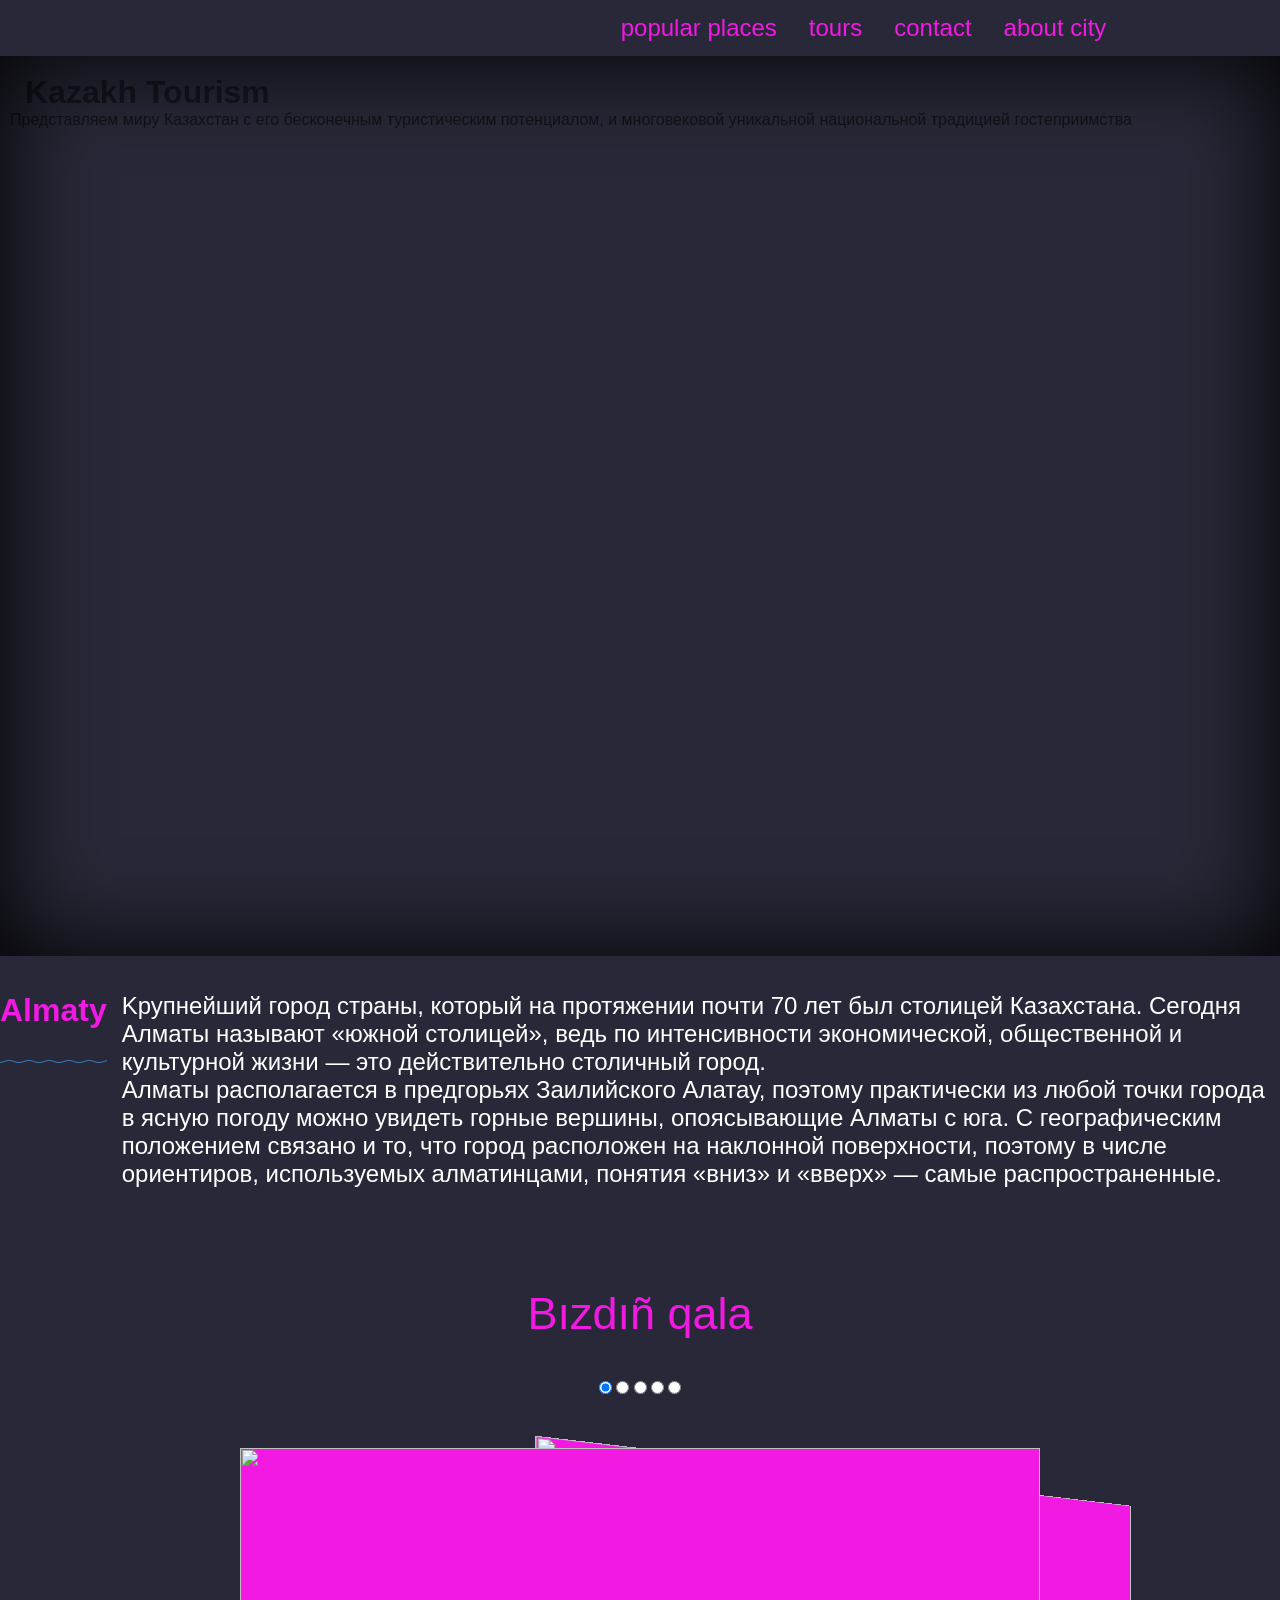
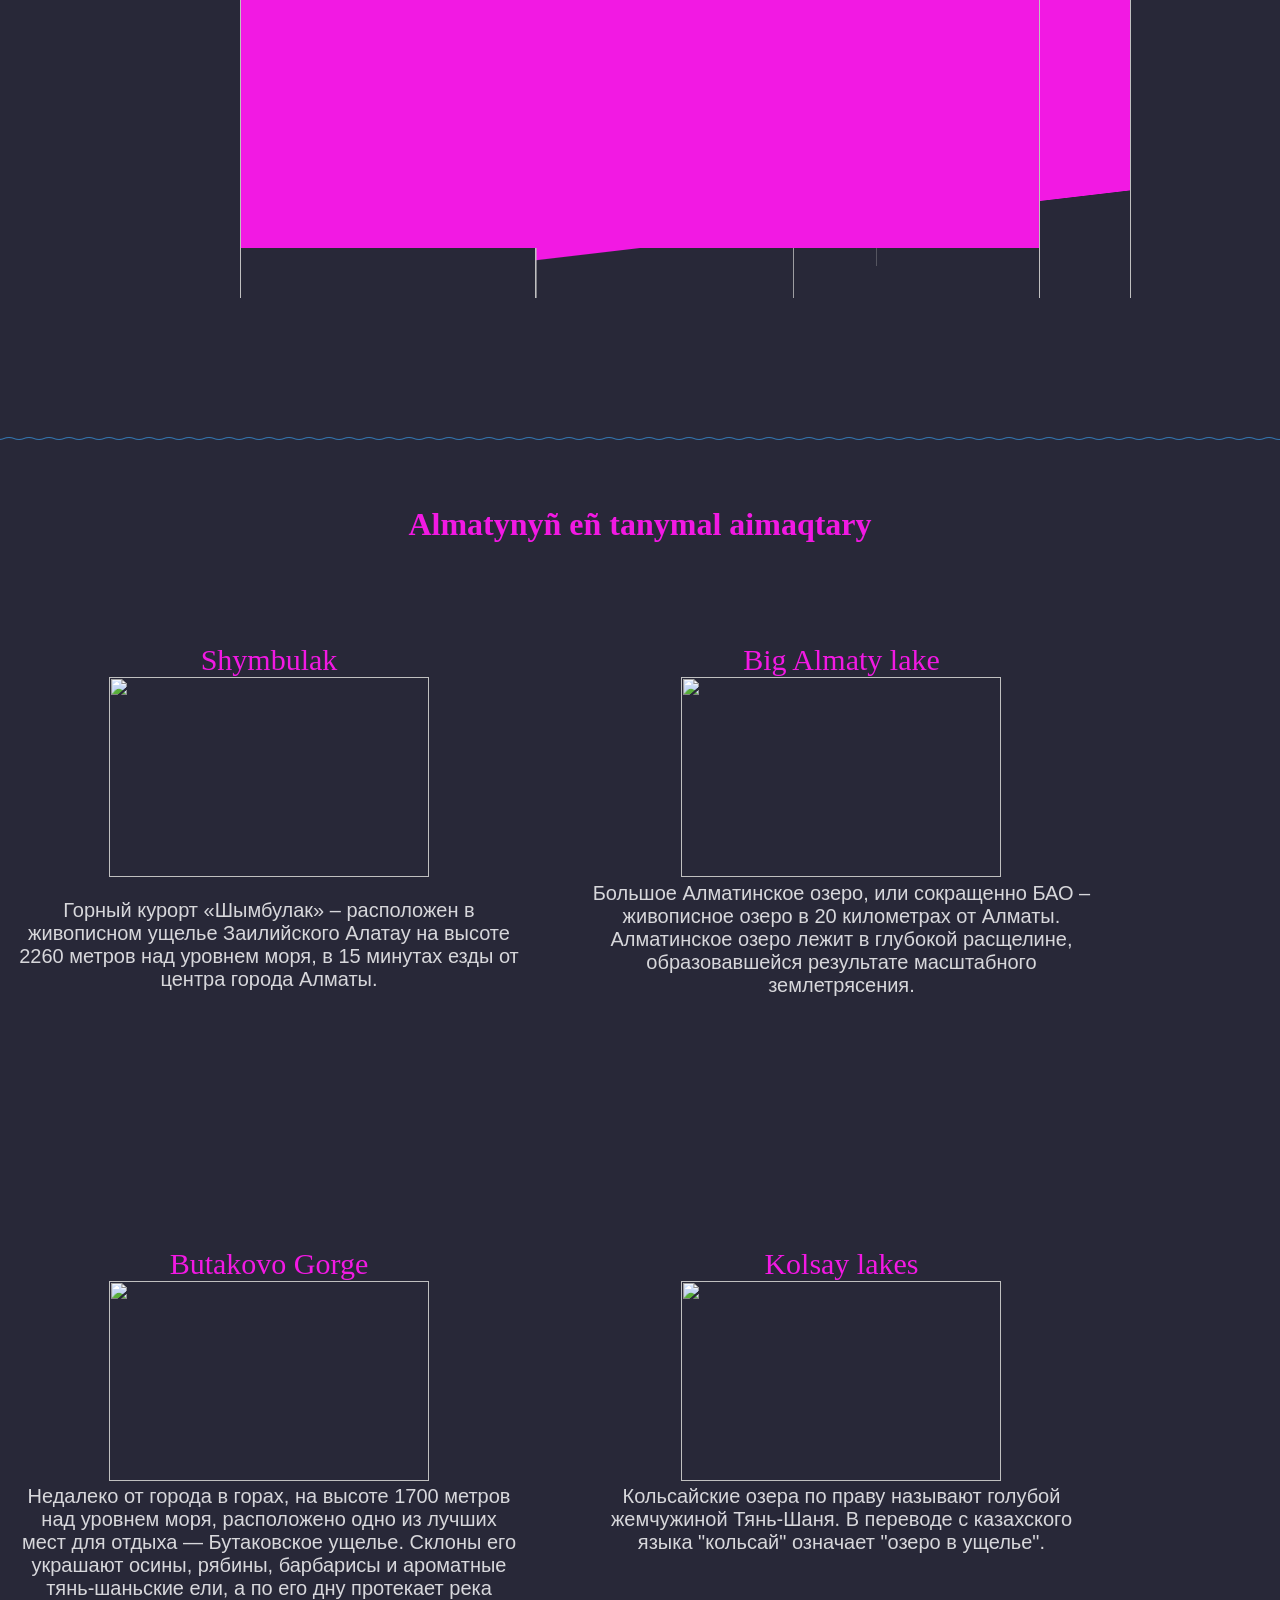
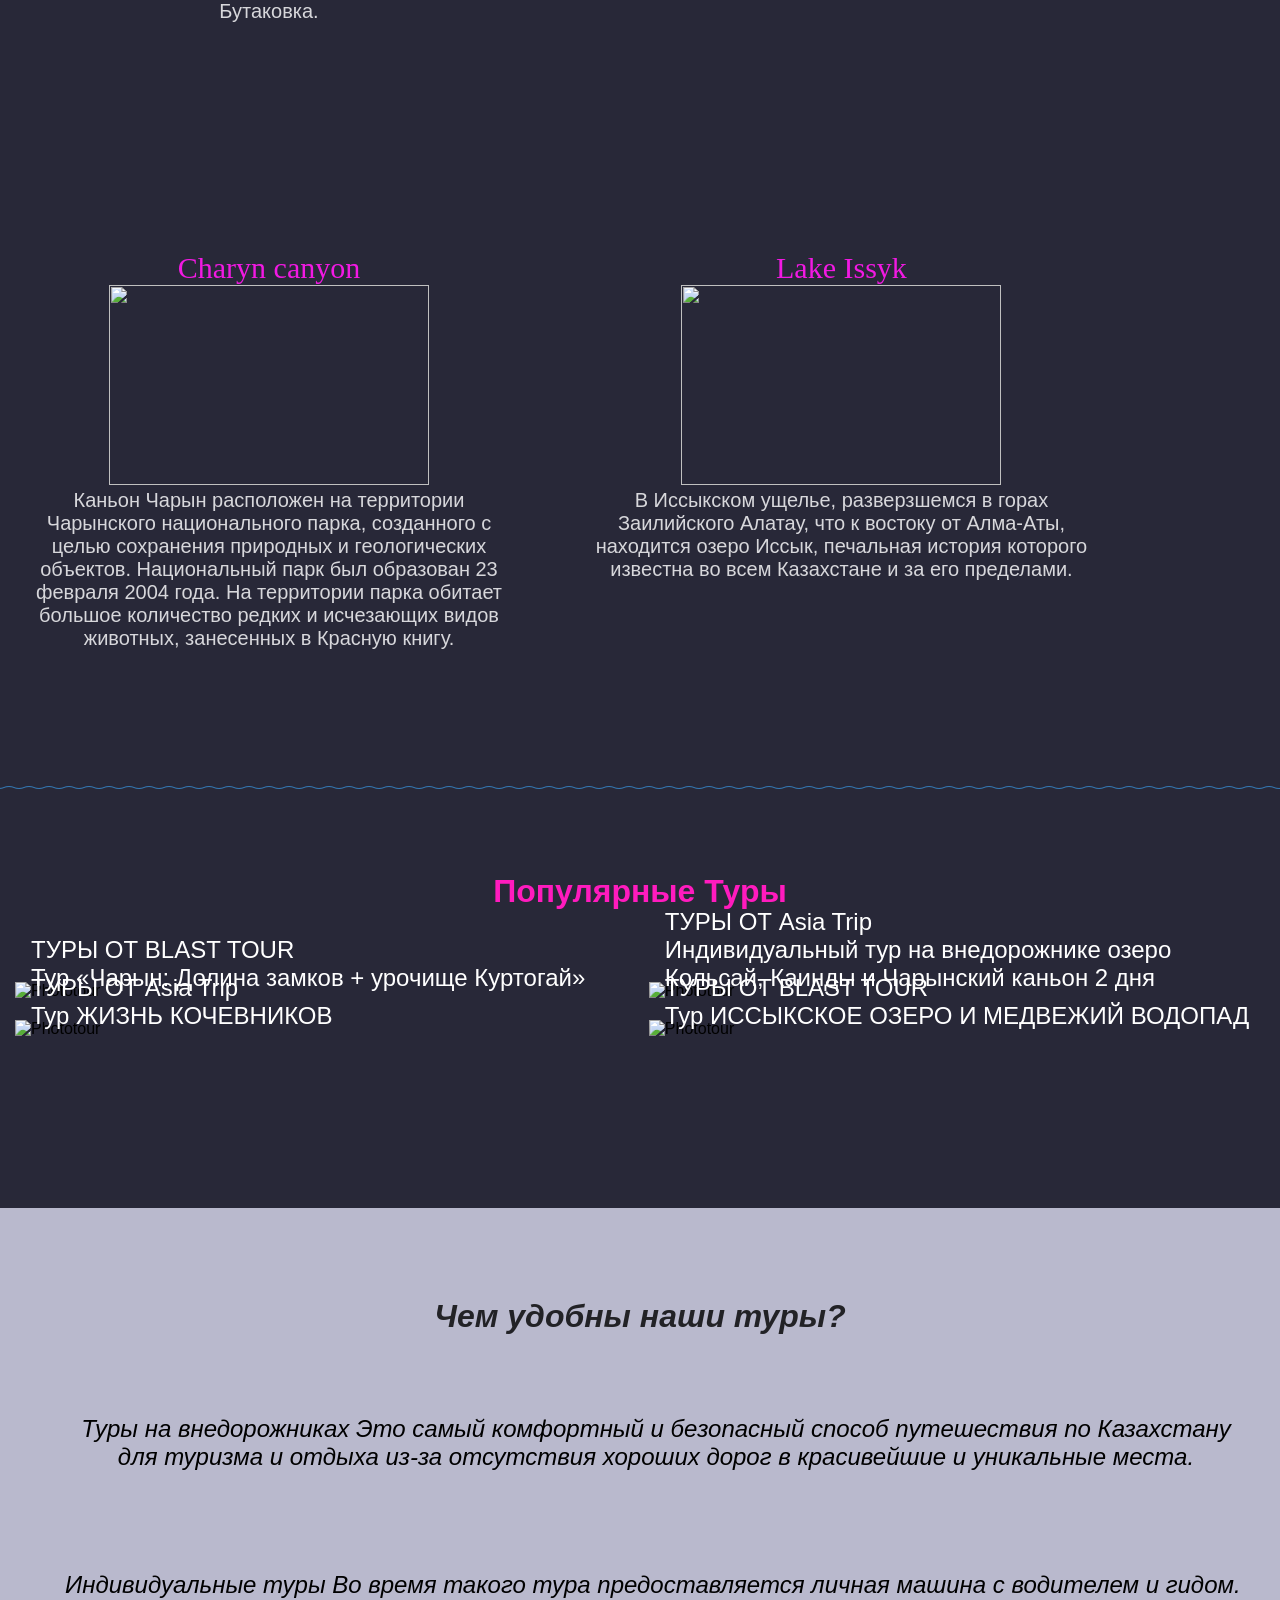
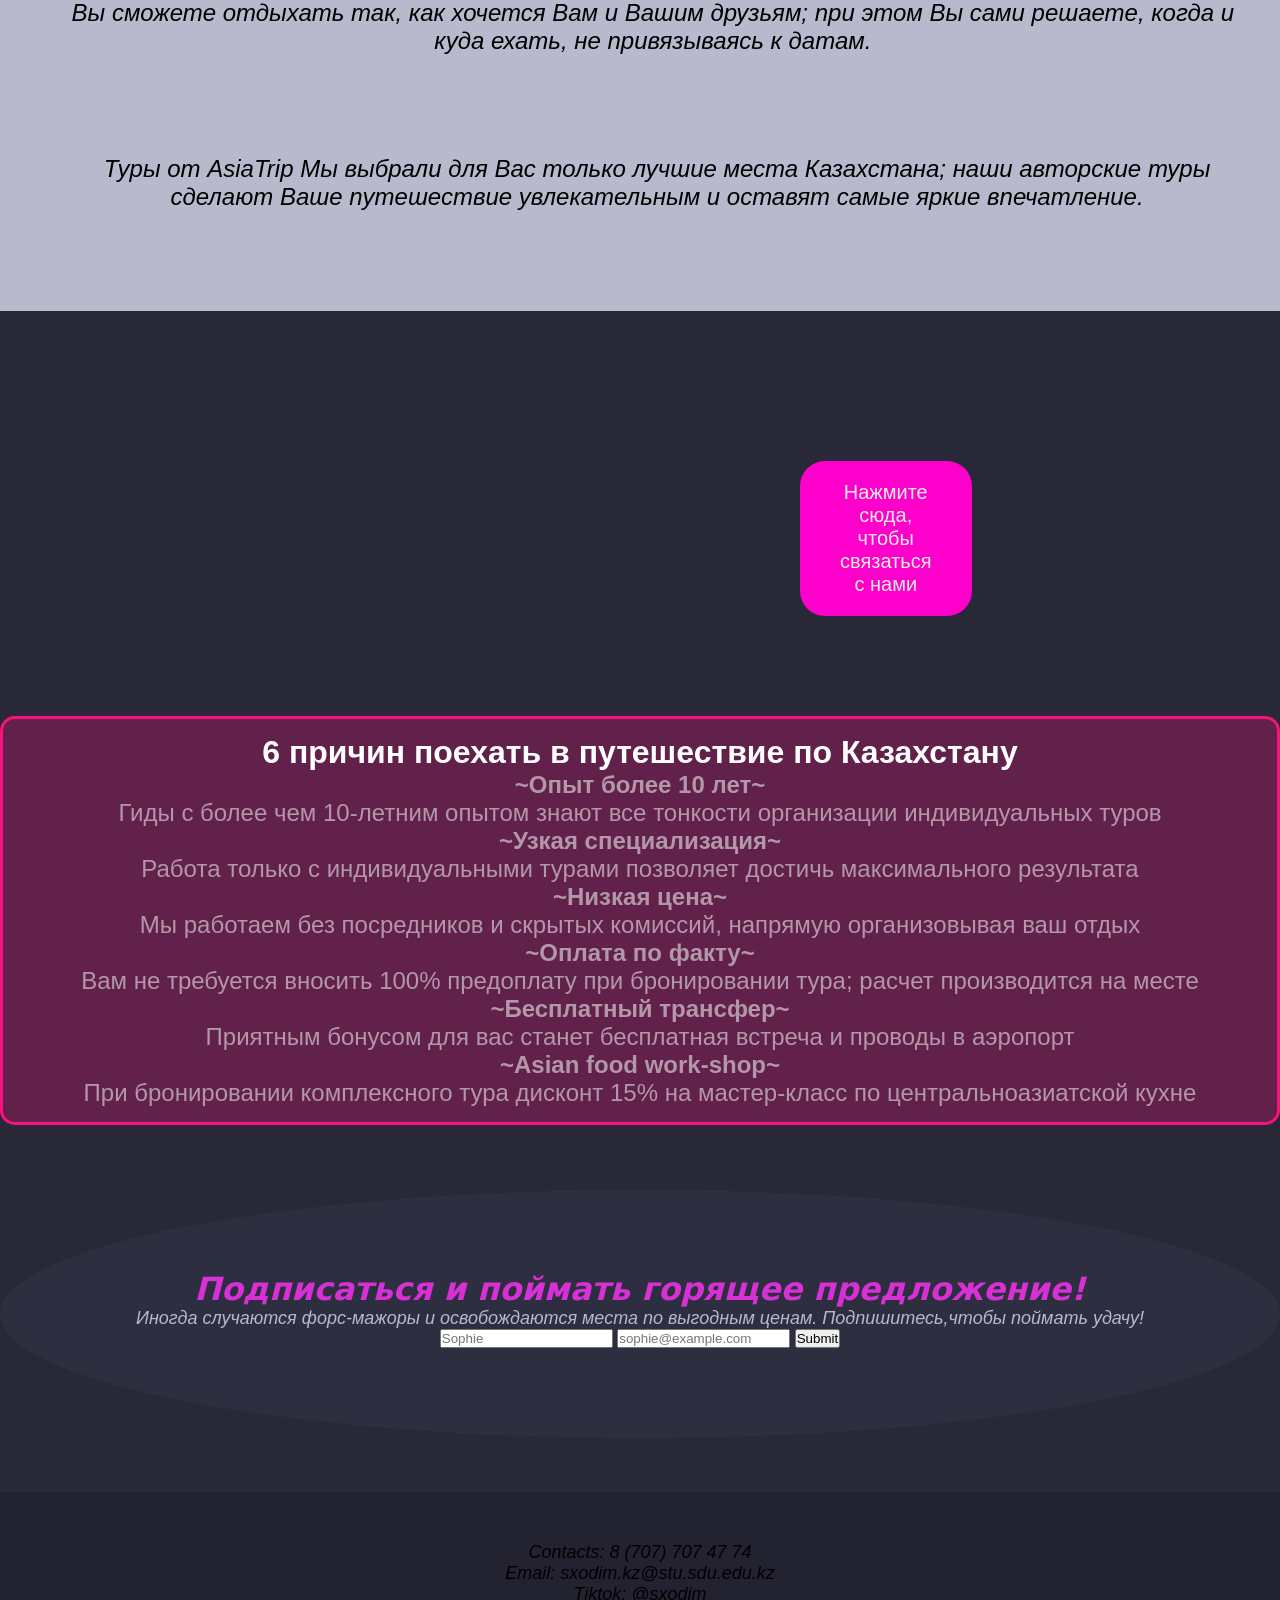
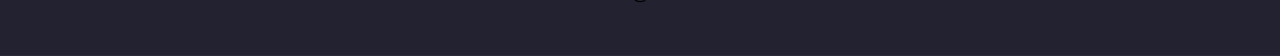
==== commit 6f86d9f7: "2" ====
--- a/Project/index.html
+++ b/Project/index.html
@@ -9,10 +9,10 @@
 </head>
 <body>
     <ul class="ul">
-        <li class="li"><a class="active" href="#home">Home</a></li>
-        <li class="li"><a href="#news">News</a></li>
-        <li class="li"><a href="#contact">Contact</a></li>
-        <li class="li"><a href="#about">About</a></li>
+        <li class="li"><a class="active" href="#home">popular places</a></li>
+        <li class="li"><a href="#news">tours</a></li>
+        <li class="li"><a href="#contact">contact</a></li>
+        <li class="li"><a href="#about">about city</a></li>
       </ul>
       <div class="first-page"> <br> <h1>Kazakh Tourism</h1> <p>Представляем миру Казахстан с его бесконечным туристическим потенциалом, и многовековой уникальной национальной традицией гостеприимства</p></div>
 
@@ -22,7 +22,7 @@
             
             <div class="text">
                 
-                <h1 class="alm">Almaty</h1>
+                <h1 class="alm" id="about">Almaty</h1>
                 <hr>
             </div>
             <div class="text">
@@ -62,7 +62,7 @@
         </div><br><br><br><br><br><br>
         <hr><br><br>
         <div class="tanymal">
-        <h1 class="popular"> <b> Almatynyñ </b>eñ tanymal aimaqtary</h1>
+        <h1 class="popular" id="home"> Almatynyñ eñ tanymal aimaqtary</h1>
         <div class="grp">
             <div class="itm">
                 <p>Shymbulak</p> 
@@ -245,7 +245,7 @@
         <br><br><br>
     </div>
 
-    <div class="tour">
+    <div class="tour" id="news">
         <h1>Популярные Туры</h1>
     </div>
 <br> <br> <br><br>
@@ -378,7 +378,7 @@
         </div>
     </div>
 
-    <a class="knopka" href="#footcl">Нажмите сюда, чтобы связаться с нами </a>
+    <a class="knopka" href="#footcl" id="contact">Нажмите сюда, чтобы связаться с нами </a>
  
    <div class="reklm">
         <h2><b>6 причин поехать в путешествие по Казахстану</b></h2>
--- a/Project/style.css
+++ b/Project/style.css
@@ -1,12 +1,13 @@
 body{
     background-color: #282838;
 }
+
 .ul {
     list-style-type: none;
     margin: 0;
     padding: 0;
     text-align: center;
-    margin-left: 19cm;
+    margin-left: 16cm;
     overflow: hidden;
     background-color: #282838;
     font-family: 'Lucida Sans', 'Lucida Sans Regular', 'Lucida Grande', 'Lucida Sans Unicode', Geneva, Verdana, sans-serif;
@@ -18,7 +19,7 @@
   color:#f219e3;
   font-family: fantasy;
   text-align: center;
- margin-bottom: -2cm;
+ margin-bottom:0cm;
 }
   
 .first-page {
@@ -54,6 +55,7 @@
 .ptxt{
     font-family:'Trebuchet MS', 'Lucida Sans Unicode', 'Lucida Grande', 'Lucida Sans', Arial, sans-serif;
     font-size: 45px;
+    margin-top: 100px;
     color: #f219e3; 
     text-align: center;
     
@@ -104,6 +106,7 @@
 /*carousel*/
 .carousel {
     text-align: center;
+    margin-top: 40px;
 }
 
   main#carousel {
@@ -204,7 +207,7 @@
     display: inline-block;
     margin-left: 19px;
     margin-right: 49px;
-    margin-top: 195px;
+    margin-top: 100px;
     justify-content: space-between;
 
 
@@ -315,16 +318,19 @@
 .anthblck{
 background-color:#b9b9cd;
 text-align: center;
+margin-top: 150px;
+padding-bottom:50px;
 }
 .anthblck h3{
-padding-top: 100px;
+padding-top: 90px;
+padding-bottom: 30px;
 color: #000000d0;
 font-size: xx-large;
 font-style: italic;
 }
 .fire{
   display: inline-flex;
-  margin: 20px 20px 70px 20px;
+  margin: 50px 30px 50px 30px;
   font-style: oblique;
   font-size: x-large;
 }
@@ -406,4 +412,155 @@
     margin-bottom: -10px;
     margin-left: -10px;
     margin-right: -10px;
-   }+   }
+
+header{
+    width: 100%;
+    background-size: cover;
+    background-position: center;
+    position: relative;
+}
+nav{
+    display: flex;
+    align-items: center;
+    justify-content: space-between;
+    padding-top: 20px;
+    padding-left: 5%;
+    padding-right: 5%;
+}
+.logo a{
+    text-decoration: none;
+    color: white;
+    font-size: 28px;
+}
+span{
+    color: #f153b5;
+}
+nav ul li{
+    list-style-type: none;
+    display: inline-block;
+    padding: 5px 10px;
+}
+nav ul li a{
+    color: white;
+    text-decoration: none;
+    font-weight: bold;
+}
+nav ul li a:hover{
+    color: #f153b5;
+    transition: .3s;
+}
+*{
+    margin: 0;
+    padding: 0;
+    box-sizing: border-box;
+    font-family: 'Josefin Sans', sans-serif;
+}
+/*Капля*/
+.secBlob
+{
+    position: relative;
+    display: flex;
+    justify-content: center;
+    align-items:center;
+    min-height: 100vh;
+}
+
+.blob
+{
+    position: absolute;
+    width: 500px;
+    height: 300px;
+}
+.blob:nth-child(2){
+    filter: blur(50px);
+}
+/*текст который в цетре*/
+.textCenter{
+    font-family: "Montserrat","Helvetica Neue",Helvetica,Arial,sans-serif;
+    font-style: normal;
+    font-weight: 700;
+    font-size: 5.75em;
+    line-height: 1.5em;
+    margin: 0 0 10px;
+    padding: 0;
+    color: #fff;
+
+    position: relative;
+    margin-right: 25%;
+}
+/*here everyThing from About Us Page*/
+.desk {
+    margin-left: 8%;
+    margin-top: 15%;
+}
+.desk h1{
+    font-size: 50px;
+    color: #fff;
+    margin-bottom: 20px;
+}
+.desk p {
+    color: #fff;
+    line-height: 22px;
+}
+.images{
+    width: 45%;
+    height: 80%;
+    position: absolute;
+    bottom: 0;
+    right: 100px;
+}
+.images img{
+    height: 100%;
+    position: absolute;
+    left: 50%;
+    bottom: 0;
+    transform: translateX(-50%);
+    transition: bottom 1s, left 1s;
+}
+.images:hover .shape{
+    bottom: 40px;
+}
+.images:hover .person{
+    left: 45%;
+}
+section{
+    position: relative;
+    display: flex;
+    align-items:center;
+    min-height: 100vh;
+}
+.images2{
+    width: 45%;
+    height: 80%;
+    position: absolute;
+    bottom: 0;
+    left: 100px;
+}
+.images2 img{
+    height: 100%;
+    position: absolute;
+    left: 50%;
+    bottom: 0;
+    transform: translateX(-50%);
+    transition: bottom 1s, left 1s;
+}
+.images:hover .shape2{
+    bottom: 40px;
+}
+.images:hover .person2{
+    left: 45%;
+}
+.desk2 {
+    margin-left: 50%;
+    margin-top: 15%;
+}
+.desk2 h1{
+    font-size: 50px;
+    color: #fff;
+    margin-bottom: 20px;
+}
+.desk2 p {
+    color: #fff;
+    line-height: 22px;
+}
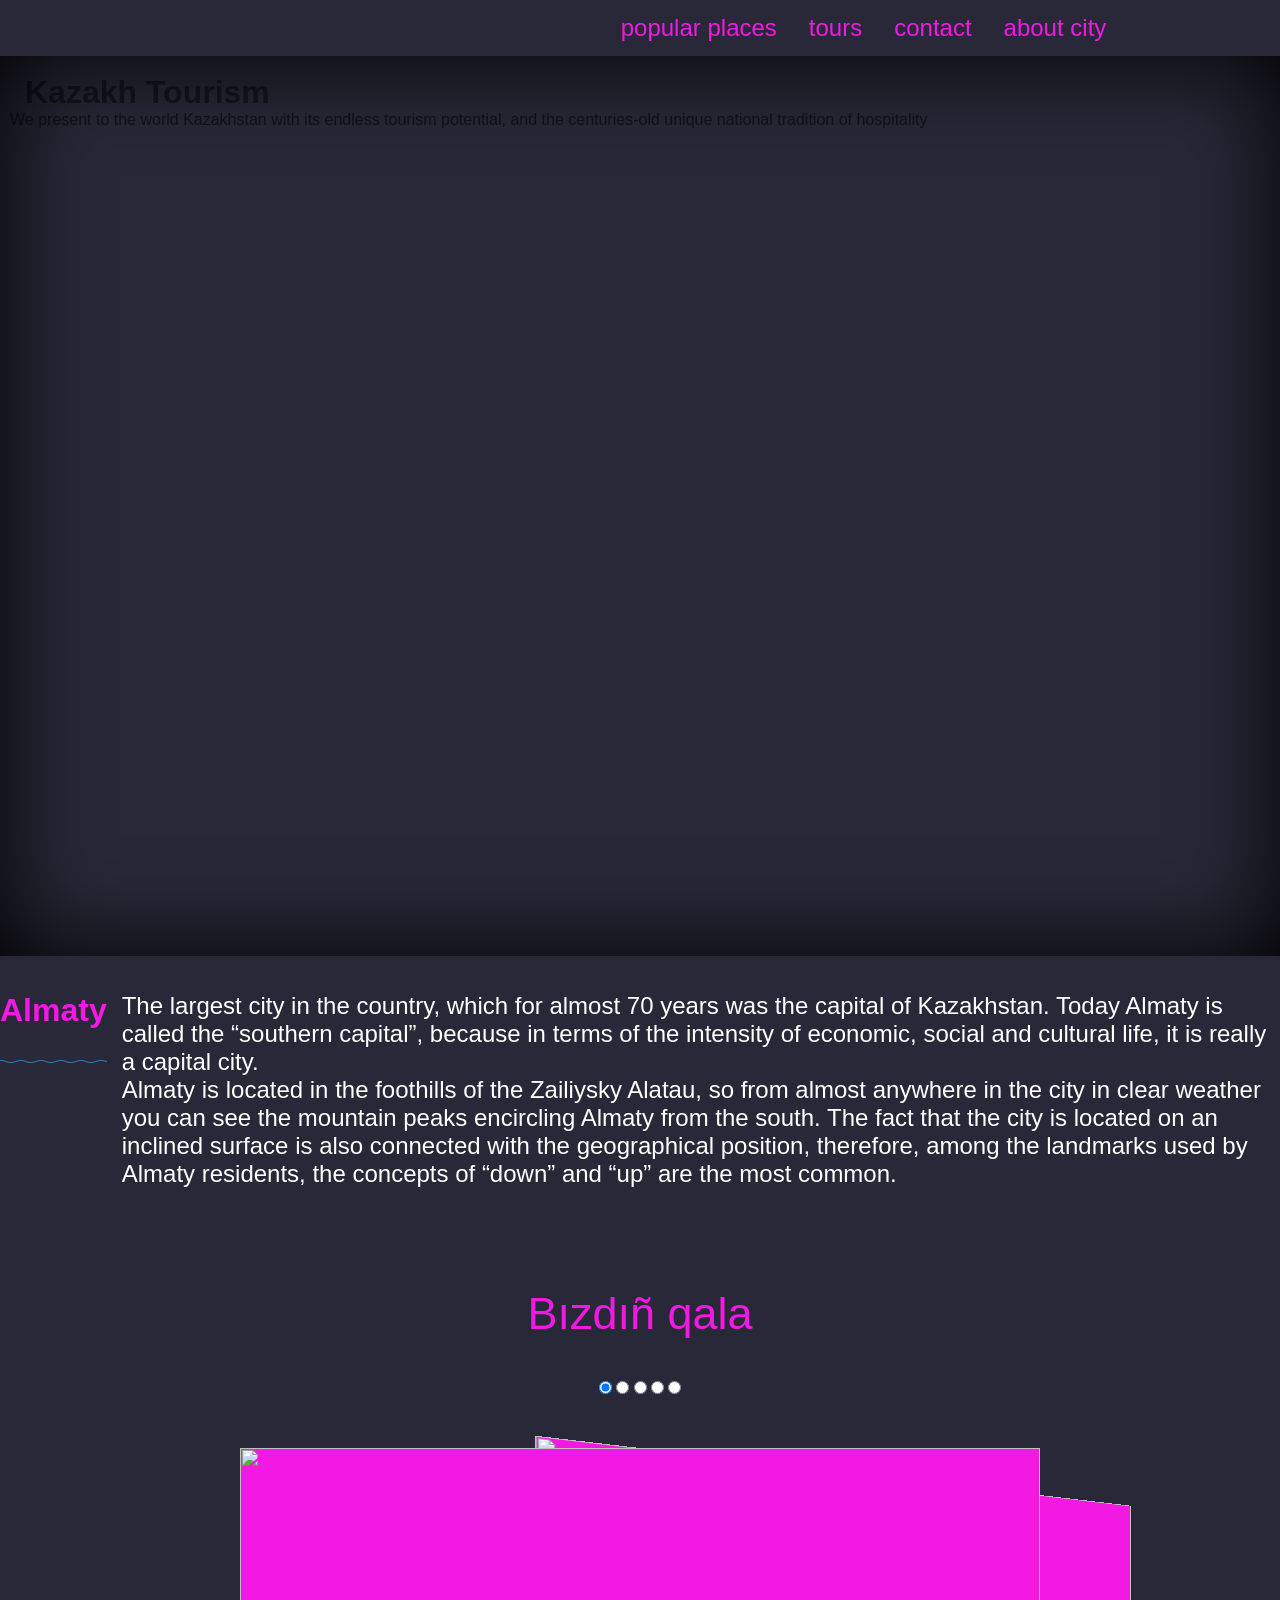
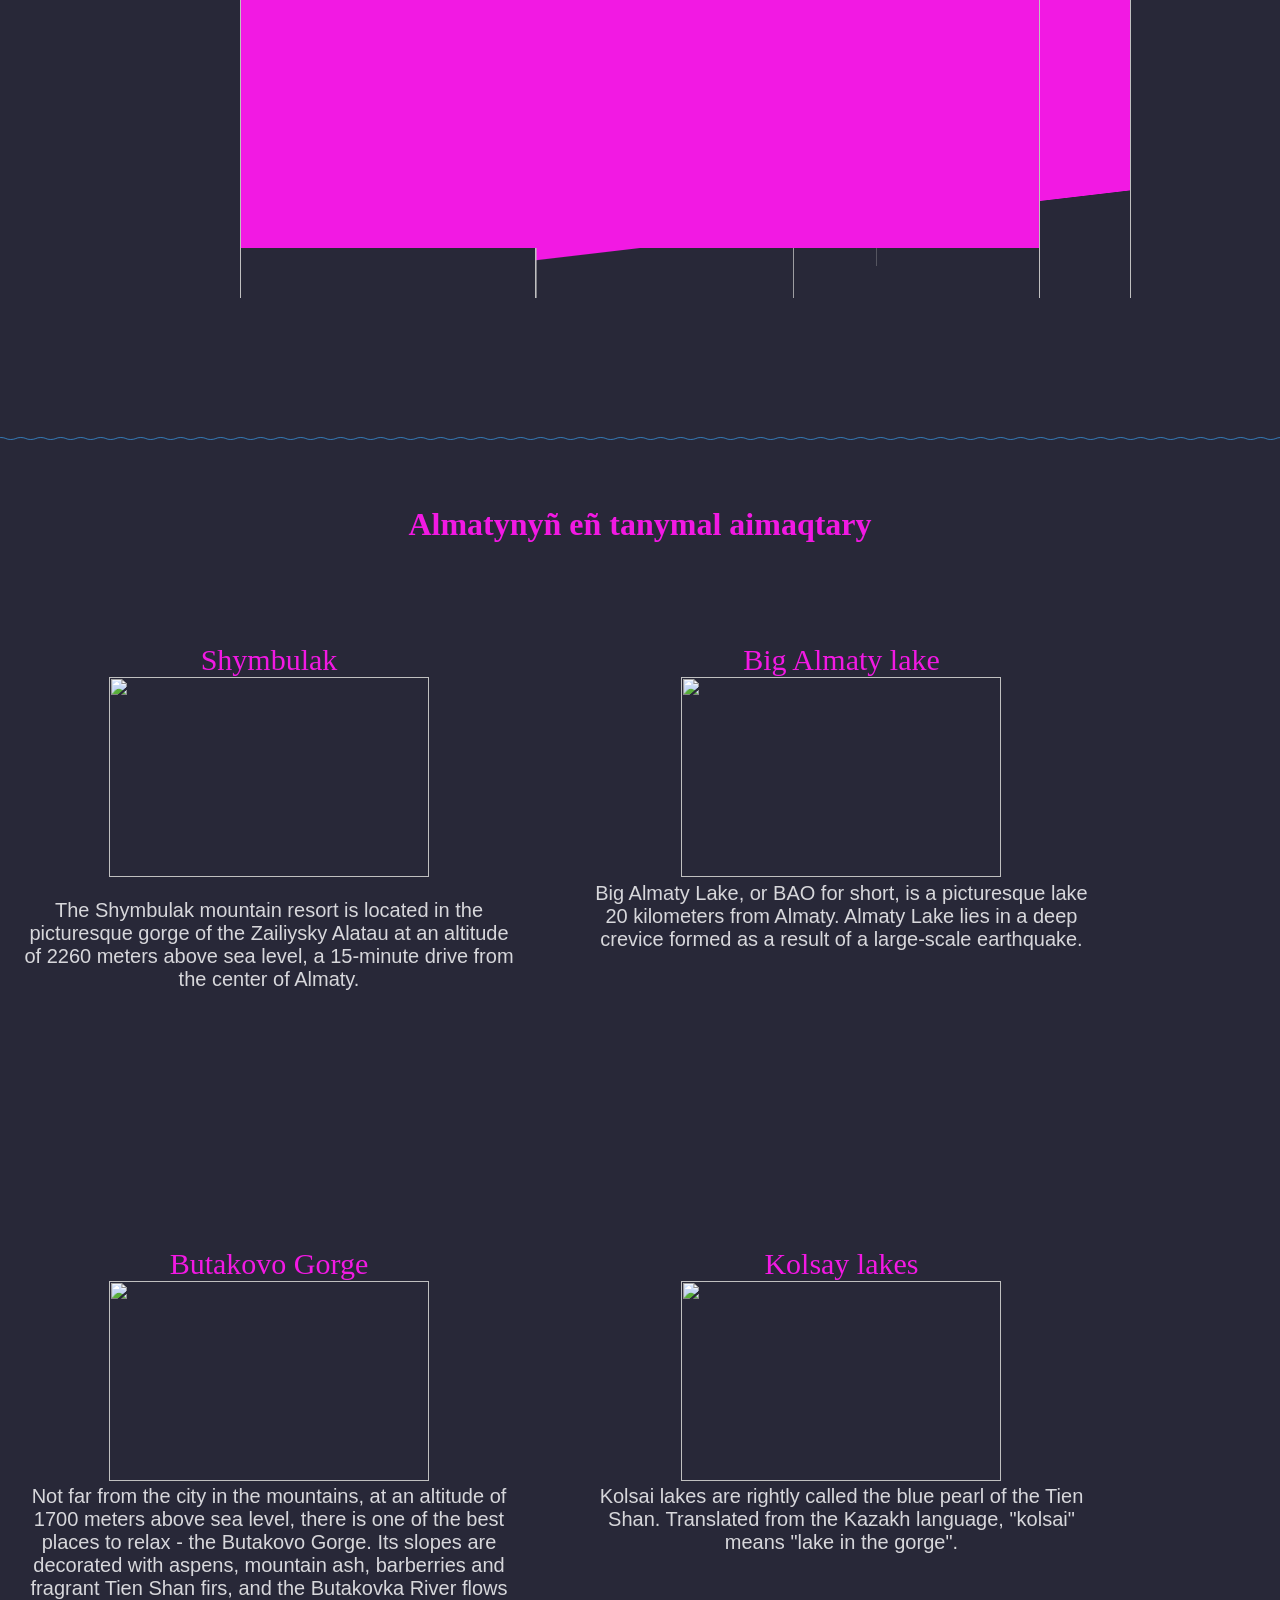
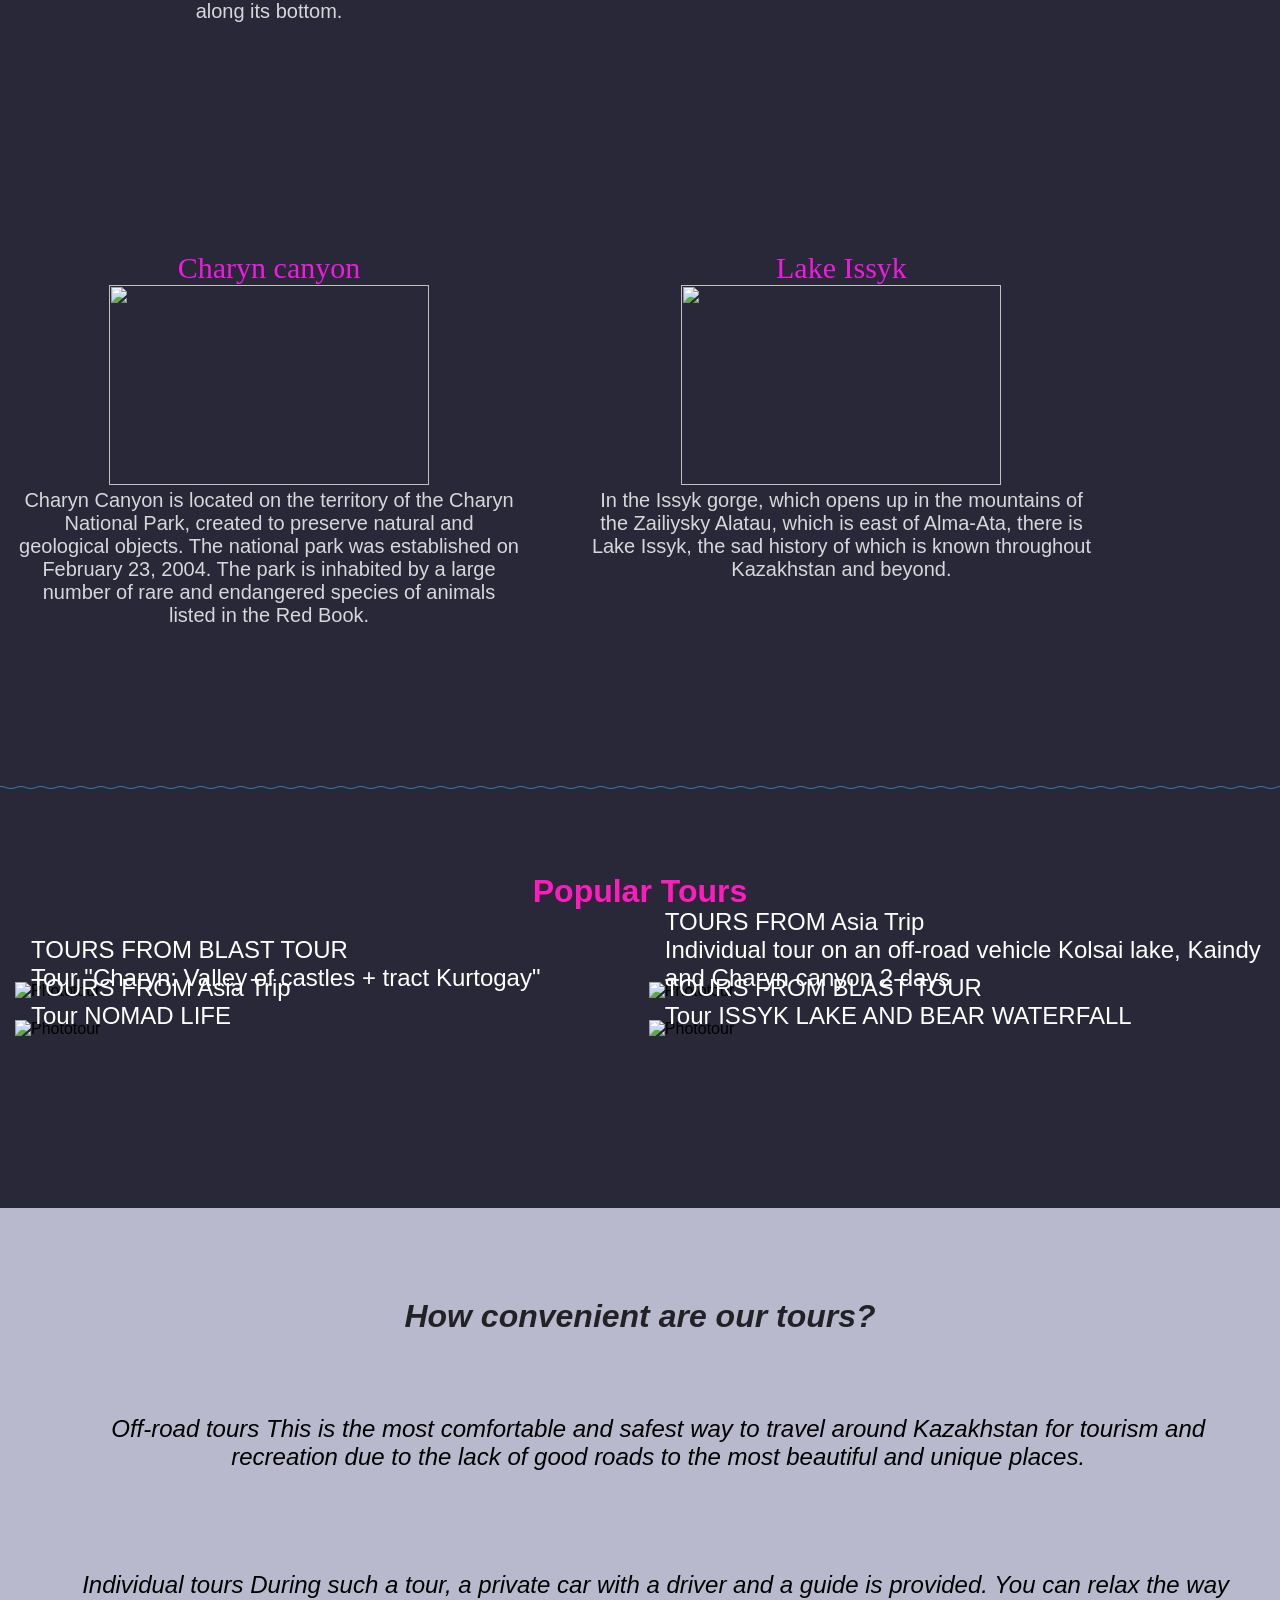
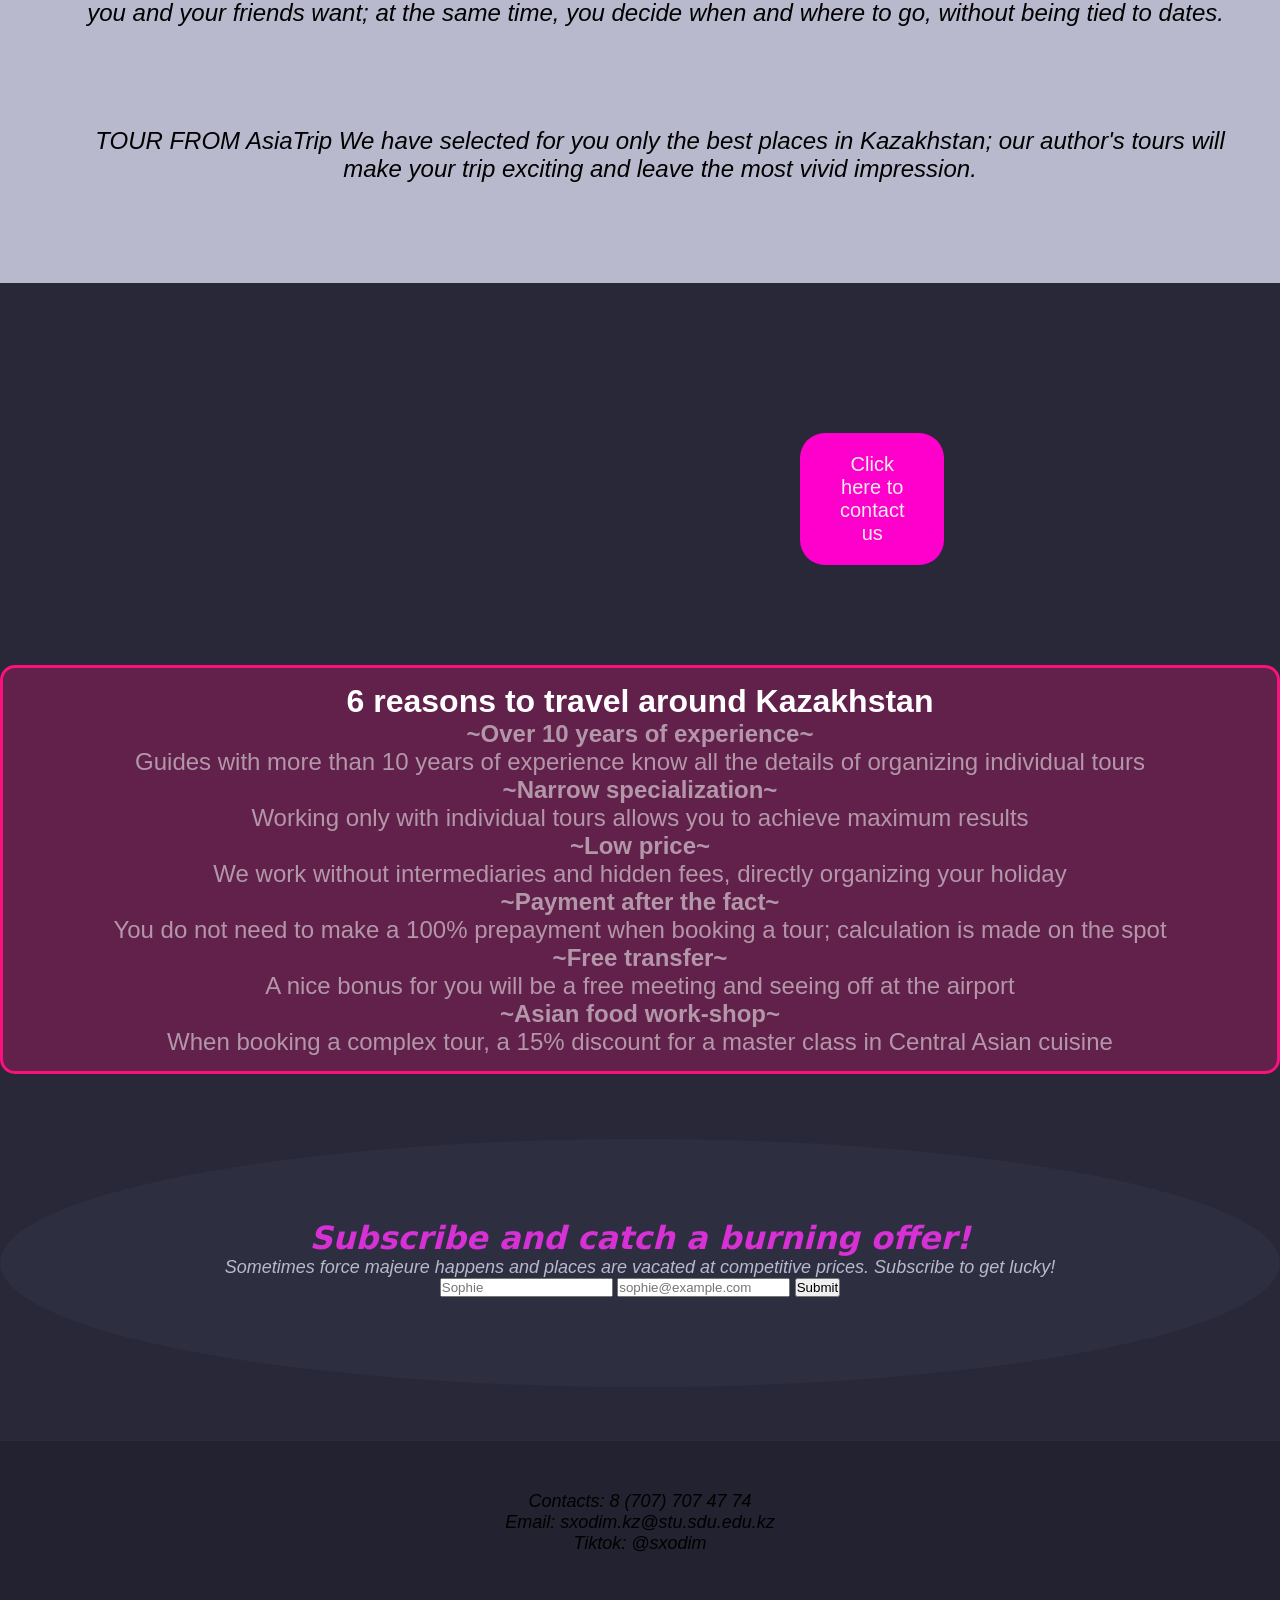
==== commit 78226f90: "new1" ====
--- a/Project/index.html
+++ b/Project/index.html
@@ -3,7 +3,7 @@
 <html lang="en">
 <head>
    
-    <title>Туризм</title>
+    <title>Tourism</title>
     <link rel = "stylesheet" href = "style.css">
     <link rel="shortcut icon" href="https://www.reshot.com/download/icons/79ZK3GCWUT/reshot-icon-travel-calendar-79ZK3GCWUT.svg" >
 </head>
@@ -14,7 +14,7 @@
         <li class="li"><a href="#contact">contact</a></li>
         <li class="li"><a href="#about">about city</a></li>
       </ul>
-      <div class="first-page"> <br> <h1>Kazakh Tourism</h1> <p>Представляем миру Казахстан с его бесконечным туристическим потенциалом, и многовековой уникальной национальной традицией гостеприимства</p></div>
+      <div class="first-page"> <br> <h1>Kazakh Tourism</h1> <p>We present to the world Kazakhstan with its endless tourism potential, and the centuries-old unique national tradition of hospitality</p></div>
 
     <div class="box">
         <br><br>
@@ -26,10 +26,10 @@
                 <hr>
             </div>
             <div class="text">
-                <p class="almt"> Kрупнейший город страны, который на протяжении почти 70 лет был столицей Казахстана. 
-                    Сегодня Алматы называют «южной столицей», ведь по интенсивности экономической, общественной и культурной жизни — это действительно столичный город.</p>
-                <p class="almt"> Алматы располагается в предгорьях Заилийского Алатау, поэтому практически из любой точки города в ясную погоду можно увидеть горные вершины, опоясывающие Алматы с юга.
-                    С географическим положением связано и то, что город расположен на наклонной поверхности, поэтому в числе ориентиров, используемых алматинцами, понятия «вниз» и «вверх» —  самые распространенные.</p>
+                <p class="almt">The largest city in the country, which for almost 70 years was the capital of Kazakhstan.
+                    Today Almaty is called the “southern capital”, because in terms of the intensity of economic, social and cultural life, it is really a capital city. </p>
+                <p class="almt"> Almaty is located in the foothills of the Zailiysky Alatau, so from almost anywhere in the city in clear weather you can see the mountain peaks encircling Almaty from the south.
+                    The fact that the city is located on an inclined surface is also connected with the geographical position, therefore, among the landmarks used by Almaty residents, the concepts of “down” and “up” are the most common.</p>
             </div>
         </div>
         <div class="box3">
@@ -67,69 +67,69 @@
             <div class="itm">
                 <p>Shymbulak</p> 
                 <img src="https://keste.kz/wp-content/uploads/2017/01/cd01e0b573dc1a0451be08c34ba4650c.jpg" alt="" width="320px" height="200px"> <br> <br>
-                <a> Горный курорт «Шымбулак» – расположен в живописном ущелье Заилийского Алатау на высоте 2260 метров над уровнем моря, в 15 минутах езды от центра города Алматы.</a>
-            </div>
-            <div class="itm">
-                 <p>История курорта</p> <br>
-                <a> Курорт был основан в 1954 году. 
-                С середины 50-х годов Шымбулак являлся тренировочной базой советских горнолыжников, 
-                на его склонах проводились чемпионаты СССР и Казахстана. 
-                Каждый год в начале февраля на Шымбулаке соревновались горнолыжники, разыгрывая
-                
-                «Приз Александры Артеменко», 11-кратной чемпионки СССР, мастера спорта, 
-                участницы Олимпийских игр 1956. Тот, кто стоял на лыжах или хотя бы наблюдал тренировки спортсменов, 
-                хорошо знают, сколько времени и сил тратил спортсмен на подъем. Первопроходцам приходилось по 3 часа подниматься в гору,
-                спуск же занимал всего 15 минут. На выручку спортсменам, преодолевающим подъем, пришла техника.</a>
+                <a>The Shymbulak mountain resort is located in the picturesque gorge of the Zailiysky Alatau at an altitude of 2260 meters above sea level, a 15-minute drive from the center of Almaty. </a>
+            </div>
+            <div class="itm">
+                 <p>History of the resort</p> <br>
+                <a> The resort was founded in 1954.
+                    Since the mid-50s, Shymbulak has been a training base for Soviet skiers,
+                    the championships of the USSR and Kazakhstan were held on its slopes.
+                    Every year in early February, skiers competed in Shymbulak, playing
+                   
+                    "Prize of Alexandra Artemenko", 11-time champion of the USSR, master of sports,
+                    participants in the 1956 Olympic Games. Anyone who was skiing or at least watched the training of athletes,
+                    they know well how much time and effort the athlete spent on lifting. The pioneers had to climb the mountain for 3 hours,
+                    The descent took only 15 minutes. Equipment came to the rescue of athletes overcoming the ascent.</a>
             </div>
             <div class="itm"><img src="09820154ff683fea994395e095452b2f.jpg" alt="" height="200px">
-            <p>Режим работы канатных дорог</p>
-            <p> с пн-вс: 8.30-00.00 </p>
+            <p>Opening hours of the cable cars</p>
+            <p> everyday: 8.30-00.00 </p>
         
         </div>
             <div class="itm"> <img src="ba69b34a10087918ef85adcc17ab5889.jpg" alt="" height="200px">
-            <p>Тарифы на скипасы на сезон 2022-2023</p> 
-            <a> c 6 до 10 лет: 2900тг <br>
-                c 11 до 23 лет: 5300тг <br>
-                c 24 лет: 7600тг</a>
+            <p>Ski pass prices for the season 2022-2023</p> 
+            <a> from 6 to 10 years old: 2900 tg <br>
+                from 11 to 23 years old:: 5300 tg <br>
+                from 24 years: 7600 tg</a>
         </div>
         </div>
         <div class="grp">
             <div class="itm">
                 <p>Big Almaty lake</p>
                 <img src="https://7d9e88a8-f178-4098-bea5-48d960920605.selcdn.net/92dafff0-8067-4ed3-865f-84436d077df7/" alt="" height="200px" width="320px">
-                <a> <br> Большое Алматинское озеро, или сокращенно БАО – живописное озеро в 20 километрах от Алматы.
-                    Алматинское озеро лежит в глубокой расщелине, образовавшейся результате масштабного землетрясения. </a>
-            </div>
-            <div class="itm">
-                <p>Правила посещения </p>
+                <a> <br> Big Almaty Lake, or BAO for short, is a picturesque lake 20 kilometers from Almaty.
+                    Almaty Lake lies in a deep crevice formed as a result of a large-scale earthquake.</a>
+            </div>
+            <div class="itm">
+                <p>Visiting Rules</p>
                 <img src="https://7d9e88a8-f178-4098-bea5-48d960920605.selcdn.net/44638ec8-f255-4f7d-85cf-40fa08d313e7/" alt="" height="200px" width="320px">
                 <br><a>
-                    Запрещено нарушать:
-                    <br> К линии берега запрещен подъезд транспорта без соответствующего разрешения.
-                    <br> Озеро закрыто для купания и рыбной ловли.
-                    <br> Запрещен доступ к плотине без сопровождения сотрудников ГЭС.
-                    <br> Запрещены костры, ночлеги и пикники. 
+                    It is forbidden to violate:
+                    <br> Vehicles are prohibited from approaching the coastline without a permit.
+                    <br> The lake is closed for swimming and fishing.
+                    <br> Access to the dam is prohibited unless accompanied by HPP employees.
+                    <br> Campfires, camping and picnics are prohibited.
                     
     
                 </a>
             </div>
             <div class="itm">
-                <p>Как добраться</p>
+                <p>How to get there</p>
                 <img src="https://7d9e88a8-f178-4098-bea5-48d960920605.selcdn.net/d5d8ea27-7181-4984-88e7-6f483cf7fd43/" alt="" width="320px" height="200px">
                 <br><a> 
-                    Простой способ добраться–преодолеть расстояние на автомобиле. 
-                    К озеру ведет специальная автодорога. Из центра города необходимо следовать по ул.
-                     Дулати в южном направлении до развилки у автобусной остановки ГЭС-2, после чего свернуть налево
-                    до указателя «Альпийская Роза», после чего вновь повернуть налево.
+                    An easy way to get there is to cover the distance by car.
+                     A special road leads to the lake. From the city center you need to follow the street.
+                      Dulati in a southerly direction to the fork at the GES-2 bus stop, then turn left
+                     to the sign "Alpine Rose", then turn left again.
                 </a>
             </div>
             <div class="itm">
-                <p>Время работы</p>
+                <p>Working hours:</p>
                 <img src="https://upload.wikimedia.org/wikipedia/commons/7/7c/%D0%91%D0%BE%D0%BB%D1%8C%D1%88%D0%BE%D0%B5_%D0%90%D0%BB%D0%BC%D0%B0%D1%82%D0%B8%D0%BD%D1%81%D0%BA%D0%BE%D0%B5_%D0%BE%D0%B7%D0%B5%D1%80%D0%BE.jpg" alt="" width="320px" height="200px">
-                <br><a>Круглосуточно
+                <br><a>around the clock
                     <br>
-                    <br>Собираясь к озеру, следует выбирать удобную обувь, теплую одежду, солнцезащитные очки и головной убор.
-                     Рекомендуем взять с собой воду, термос с горячим напитком и перекус.
+                    <br>When going to the lake, you should choose comfortable shoes, warm clothes, sunglasses and a hat.
+                    We recommend bringing water, a thermos with a hot drink and a snack.
                 </a>
             </div>
         </div>
@@ -139,104 +139,109 @@
             <div class="itm">
                 <p>Butakovo Gorge</p>
                 <img src="https://7d9e88a8-f178-4098-bea5-48d960920605.selcdn.net/58f75b28-9c0e-4f0e-acd9-6ff035e03778/-/scale_crop/600x400/center/-/quality/lighter/" alt="" width="320px" height="200px">
-                <br><a>Недалеко от города в горах, на высоте 1700 метров над уровнем моря, расположено одно из лучших мест для отдыха — Бутаковское ущелье. 
-                    Склоны его украшают осины, рябины, барбарисы и ароматные тянь-шаньские ели, а по его дну протекает река Бутаковка.</a>
-            </div>
-            <div class="itm">
-                <p>Угроза окружающей среде</p>
+                <br><a>Not far from the city in the mountains, at an altitude of 1700 meters above sea level, there is one of the best places to relax - the Butakovo Gorge.
+                    Its slopes are decorated with aspens, mountain ash, barberries and fragrant Tien Shan firs, and the Butakovka River flows along its bottom.</a>
+            </div>
+            <div class="itm">
+                <p>Threat to the environment</p>
                 <img src="https://upload.wikimedia.org/wikipedia/commons/thumb/f/f2/%D0%91%D1%83%D1%82%D0%B0%D0%BA%D0%BE%D0%B2%D1%81%D0%BA%D0%BE%D0%B5_%D1%83%D1%89%D0%B5%D0%BB%D1%8C%D0%B5_%D0%BE%D1%81%D0%B5%D0%BD%D1%8C%D1%8E_3.jpg/560px-%D0%91%D1%83%D1%82%D0%B0%D0%BA%D0%BE%D0%B2%D1%81%D0%BA%D0%BE%D0%B5_%D1%83%D1%89%D0%B5%D0%BB%D1%8C%D0%B5_%D0%BE%D1%81%D0%B5%D0%BD%D1%8C%D1%8E_3.jpg" alt="" width="320px" height="200px">
-                <br><a>Несмотря на то, что ущелье отнесено к «природному парку Медеу акимата города Алмaты», так и к Иле-Алатауский национальный парк, территориально оно входит в черту города Алматы. В советское время в ущелье строительство было категорически запрещено. </a>
-            </div>
-            <div class="itm">
-                <p>Два небольших водопада</p>
+                <br><a>Despite the fact that the gorge is assigned to the “Medeu Natural Park of the Almaty City Akimat” and to the Ile-Alatau National Park, territorially it is included in the city of Almaty. In Soviet times, construction in the gorge was strictly prohibited.</a>
+            </div>
+            <div class="itm">
+                <p>Two small waterfalls</p>
                 <img src="https://gorny-club.kz/wp-content/uploads/2016/12/WhatsApp-Image-2016-11-29-at-6.34.09-PM-474x342.jpeg" alt="" width="320px" height="200px">
                 <img src="https://gorny-club.kz/wp-content/uploads/2016/12/14701344_336163186746422_2801853964591562752_n-1080x720.jpg" alt="" width="320px" height="200px">
     
             </div>
             <div class="itm">
-                <p>Нитка маршрута:</p>
+                <p>Route thread:</p>
                 <img src="https://gorny-club.kz/wp-content/uploads/2016/12/butakovskoe_ushhelie-1015x676.jpg" alt="" width="320px" height="200px">
-                <a> <br><br> г. Алматы  – урочище “Медео” – ущелье “Ким Асар” – перевал “Ким Асар” (2100 м) – ущелье “Бутаковское” – водопад” Бутаковский” – спуск по пути подъёма.</a>
+                <a> <br><br> Almaty city - "Medeo" tract - "Kim Asar" gorge - "Kim Asar" pass (2100 m) - "Butakovskoye" gorge - "Butakovsky" waterfall - descent along the ascent path.</a>
             </div>
         </div>
         <div class="grp">
             <div class="itm">
                 <p> Kolsay lakes</p>
                 <img src="https://tengritravel.kz/userdata/images/u337/c820b4cf9c7377da864e978f5665a331.jpg" alt="" width="320px" height="200px">
-                <br><a>Кольсайские озера по праву называют голубой жемчужиной Тянь-Шаня. В переводе с казахского языка "кольсай" означает "озеро в ущелье".</a>
-            </div>
-            <div class="itm">
-                <p>Как доехать на Кольсай?</p>
+                <br><a>Kolsai lakes are rightly called the blue pearl of the Tien Shan. Translated from the Kazakh language, "kolsai" means "lake in the gorge".</a>
+            </div>
+            <div class="itm">
+                <p>How to get to Kolsai?</p>
                 <img src="https://tengritravel.kz/userdata/images/u337/resized/478bea936a8d20bb19183d1379a679db.jpg" alt="" width="320px" height="200px">
-                <br><a>Если посмотреть на карту, то до Кольсайских озер от Алматы чуть больше 100 километров. Но так как дорога идет в объезд, спидометр автомобиля или автобуса накручивает около 300 километров.</a>
-            </div>
-            <div class="itm">
-                <p>Три жемчужины Кольсая</p>
+                <br><a>If you look at the map, then it is a little more than 100 kilometers from Almaty to the Kolsai Lakes. But since the road takes a detour, the speedometer of a car or bus winds up about 300 kilometers.</a>
+            </div>
+            <div class="itm">
+                <p>Three pearls of Kolsai</p>
                 <img src="https://tengritravel.kz/userdata/images/u337/resized/b86e772bd4bab7acf970476ef4e7385b.jpg" alt="" width="320px" height="200px">
                 <img src="https://tengritravel.kz/userdata/images/u337/894ca6aaae969bc00018aa0f470beeae.jpg" alt="" width="320px" height="200px">
     
             </div>
             <div class="itm">
-                <p>Важно знать:</p>
+                <p>It's important to know:</p>
                 <img src="https://tengritravel.kz/userdata/images/u277/resized/e5c778b0567131568a19f23f690d5ee5.jpg" alt="" width="320px" height="200px">
-                <br><a> Необходимо оплатить тур за 48 часов до начала экскурсии. 
-                    Экскурсия начинается в пятницу вечером, возвращение в Алматы — в воскресенье вечером.
-                    Размещение на ночлег у местных жителей (гостевые дома или времянки), удобства на территории.</a>
+                <br><a>You must pay for the tour 48 hours before the start of the tour.
+                    The tour starts on Friday evening, return to Almaty on Sunday evening.
+                    Accommodation for the night with local residents (guest houses or makeshift houses), amenities on site.</a>
             </div>
     </div>
     <div class="grp">
         <div class="itm">
             <p>Charyn canyon</p>
             <img src="https://upload.wikimedia.org/wikipedia/commons/7/7e/Panorama%28sharyn%29.jpg" alt="" width="320px" height="200px">
-            <br><a>Каньон Чарын расположен на территории Чарынского национального парка, созданного с целью сохранения природных и геологических объектов. Национальный парк был образован 23 февраля 2004 года. 
-                На территории парка обитает большое количество редких и исчезающих видов животных, занесенных в Красную книгу.</a>
-        </div>
-        <div class="itm">
-            <p>Советы туристам</p>
+            <br><a>Charyn Canyon is located on the territory of the Charyn National Park, created to preserve natural and geological objects. The national park was established on February 23, 2004.
+                The park is inhabited by a large number of rare and endangered species of animals listed in the Red Book.</a>
+        </div>
+        <div class="itm">
+            <p>Travel Tips</p>
             <img src="https://www.advantour.com/img/kazakhstan/southern/charyn-canyon6_sm.jpg" alt="" width="320px" height="200px">
-            <br><a>Чарынский каньон находится в засушливой местности, поэтому всем путешественникам рекомендуют брать с собой питьевую воду – не менее 1,5-2 л на человека. Не лишним будет прихватить и еду.
+            <br>
+            <a>
+                The Charyn Canyon is located in an arid area, so all travelers are advised to take drinking water with them - at least 1.5-2 liters per person. It will not be superfluous to take food.
             </a>
         </div>
         <div class="itm">
-            <p>Долина Замков</p>
+            <p>Valley of Castles</p>
             <img src="https://www.advantour.com/img/kazakhstan/southern/charyn-canyon8_sm.jpg" alt="" width="320px" height="200px">
             <img src="https://www.advantour.com/img/kazakhstan/southern/charyn-canyon2_sm.jpg" alt="" width="320px" height="200px">
 
         </div>
         <div class="itm">
-            <p>Как добраться?   </p>
+            <p>How to get there?</p>
             <img src="https://tengritravel.kz/userdata/images/u277/resized/e5c778b0567131568a19f23f690d5ee5.jpg" alt="" width="320px" height="200px">
-            <br><a> Чарынский каньон лежит восточнее города Алматы. 
-                На машине до него добираются по трассе А-351 (224 км).
-                 Почти на всем протяжении это неплохая дорога, и только последние 10 км проложены по грунтовке, где приходится сбрасывать скорость.
-                 Путь из Алматы до Чарынского каньона занимает 3.15-3.30 ч. 
-                </a>
+            <br>
+            <a>Charyn Canyon lies to the east of the city of Almaty.
+                By car, they get to it along the A-351 highway (224 km).
+                 It is a good road for almost the entire length, and only the last 10 km are laid on a dirt road, where you have to slow down.
+                 The journey from Almaty to the Charyn Canyon takes 3.15-3.30 hours.
+            </a>
         </div>
     </div>
     <div class="grp">
         <div class="itm">
             <p>Lake Issyk</p>
             <img src="https://fs.tonkosti.ru/sized/f700x700/co/me/comez884ihskgsow8c48k8cgk.jpg" alt="" width="320px" height="200px">
-            <br><a>В Иссыкском ущелье, разверзшемся в горах Заилийского Алатау, что к востоку от Алма-Аты, находится озеро Иссык, печальная история которого известна во всем Казахстане и за его пределами. </a>
-        </div>
-        <div class="itm">
-            <p>Отдых на озере Иссык</p>
+            <br><a>In the Issyk gorge, which opens up in the mountains of the Zailiysky Alatau, which is east of Alma-Ata, there is Lake Issyk, the sad history of which is known throughout Kazakhstan and beyond.</a>
+        </div>
+        <div class="itm">
+            <p>Rest on Lake Issyk</p>
             <img src="https://www.advantour.com/img/kazakhstan/southern/issyk-lake/issyk-lake.jpg" alt="" width="320px" height="200px">
             <br><a>
-                Самые популярные месяцы отдыха на озере — июль, август и сентябрь. Впрочем, многие ездят сюда круглый год, ведь даже зимой Иссык обладает чарующей силой. Говорят, у озера есть самый настоящий характер, вода его постоянно меняет цвет в зависимости от погоды. Когда небо хмурится, то и озеро сереет, а под ярким солнечным светом вода становится голубого.
+                The most popular months for a holiday on the lake are July, August and September. However, many people come here all year round, because even in winter Issyk has a charming power. They say that the lake has a real character, its water constantly changes color depending on the weather. When the sky frowns, then the lake turns gray, and under the bright sunlight, the water turns blue.
             </a>
         </div>
         <div class="itm">
-            <p>Долина Замков</p>
+            <p>Valley of Castles</p>
             <img src="https://ticketon.kz/files/media/ozero-issyk-3.jpg" alt="" width="320px" height="200px">
             <img src="https://grandevoyage.kz/wp-content/uploads/2020/12/1573013863_ozero-issyk-almaty-ekskursii.jpg" alt="" width="320px" height="200px">
 
         </div>
         <div class="itm">
-            <p>Как добраться?   </p>
+            <p>How to get there?</p>
             <img src="https://tengritravel.kz/userdata/images/u277/resized/e5c778b0567131568a19f23f690d5ee5.jpg" alt="" width="320px" height="200px">
-            <br><a> Маршрут: по Кульджинской трассе до города Иссык, по главной дороге двигаемся до рынка, затем проехав мост, поворачиваем на втором светофоре направо (светофор со стрелкой). Далее едем вверх, никуда не сворачивая. На машине можно проехать почти до самого озера — лишь последние 3-4 км надо пройти пешком.
-                </a>
+            <br>
+            <a>
+                Route: along the Kuldzha highway to the city of Issyk, along the main road we move to the market, then after passing the bridge, turn right at the second traffic light (traffic light with an arrow). Then we go up, not turning anywhere. By car, you can drive almost to the very lake - only the last 3-4 km must be walked.
+            </a>
         </div>
     </div>
 </div>
@@ -246,28 +251,28 @@
     </div>
 
     <div class="tour" id="news">
-        <h1>Популярные Туры</h1>
+        <h1>Popular Tours</h1>
     </div>
 <br> <br> <br><br>
 
     <div class="container">
         <div class="bottom-left">
-          ТУРЫ ОТ BLAST TOUR
+            TOURS FROM BLAST TOUR
           <br>
-          Тур «Чарын: Долина замков + урочище Куртогай»
+          Tour "Charyn: Valley of castles + tract Kurtogay"
         </div>
         <img src="https://thumb.tildacdn.com/tild6462-6563-4332-a665-353066346566/-/format/webp/IMG_1151_2.jpg" alt="Phototour" class="image" width="150px">
       
         <div class="overlay">
             <div class="matin">
-              Blast tour приглашает отправиться в тур в Долину замков и в урочище Куртогай. <br>
-              Программа: <br>
-              07:30 – сбор, 08:00 – отправление. <br>
-              ‌11:30 — прогулка по «Урочищу Куртогай» <br>
-              ‌12:30 — выезд в «Долину замков» <br>
-              13:00 — прибытие на стоянку автобусов у каньона Чарын <br>
-              13:00 - 16:30 – экскурсия по «Долине замков» к реке Чарын в сопровождении экскурсовода, пикник, свободное время. <br>
-              16:30 - 20:30 – возвращение в город. <br>
+                Blast tour invites you to go on a tour to the Valley of Castles and the Kurtogay tract. <br>
+                Program: <br>
+                07:30 - collection, 08:00 - departure. <br>
+                ‌11:30 — walk along the “Kurtogay tract” <br>
+                ‌12:30 — departure to the "Valley of Castles"<br>
+                13:00 - arrival at the bus stop near the Charyn canyon<br>
+                13:00 - 16:30 - excursion along the "Valley of Castles" to the Charyn River, accompanied by a guide, picnic, free time.<br>
+                16:30 - 20:30 - return to the city. <br>
             </div>
         </div>
           
@@ -275,29 +280,29 @@
    
     <div class="container">
         <div class="bottom-left">
-          ТУРЫ ОТ Asia Trip
+            TOURS FROM Asia Trip
           <br>
-          Индивидуальный тур на внедорожнике озеро Кольсай, Каинды и Чарынский каньон 2 дня
+          Individual tour on an off-road vehicle Kolsai lake, Kaindy and Charyn canyon 2 days
         </div>
         <img src="https://thumb.tildacdn.com/tild3662-3135-4239-b431-343863623430/-/format/webp/IMG_4663.jpg" alt="Phototour" class="image" >
       
         <div class="overlay">
             <div class="matin">
-                Программа тура Кольсайские озера<br>
-                1 первый день <br>
-                -Выезд из Алматы (утром), к Чарынскому каньону<br>
-                -Прибытие в Чарынский каньон, экскурсия-трекинг<br>
-                -Выезд в поселок Саты (гостевой дом), обед <br>
-                -Выезд к озеру Каинды, экскурсия-трекинг 2-4 км <br>
-                -Выезд в поселок Саты, ужин-свободное время <br>
-                
-                2 второй день <br>                
-                -Завтрак в Саты (гостевой дом) <br>
-                -Выезд к озеру Кольсай <br>
-                -Прибытие к озеру Кольсай, экскурсия-трекинг <br>
-                -Выезд в поселок Саты (гостевой дом), обед <br>
-                -Выезд на Смотровую площадку Черного каньона<br>
-                -Выезд в Алматы, водитель оставит вас в любой точке города <br>
+                Tour program Kolsai lakes<br>
+                1 first day <br>
+                - Departure from Almaty (in the morning), to the Charyn canyon<br>
+                - Arrival to Charyn Canyon, excursion-trekking<br>
+                - Departure to Saty village (guest house), lunch <br>
+                - Departure to Kaindy lake, excursion-trekking 2-4 km <br>
+                - Departure to Saty village, dinner-free time <br>
+                
+                2 second day <br>                
+                - Breakfast in Saty (guest house)<br>
+                - Departure to Kolsai lake <br>
+                - Arrival to Kolsai lake, excursion-trekking<br>
+                - Departure to Saty village (guest house), lunch<br>
+                - Departure to the observation deck of the Black Canyon<br>
+                - Departure to Almaty, the driver will leave you anywhere in the city <br>
                 
             </div>
         </div>
@@ -306,25 +311,25 @@
 
 <div class="container">
         <div class="bottom-left">
-          ТУРЫ ОТ Asia Trip
+            TOURS FROM Asia Trip
           <br>
-          Тур ЖИЗНЬ КОЧЕВНИКОВ
+          Tour NOMAD LIFE
         </div>
         <img src="https://thumb.tildacdn.com/tild3536-3663-4762-b465-653162623138/-/format/webp/IMG_20191106_000051-.jpg" alt="Phototour" class="image" width="150px">
       
         <div class="overlay">
             <div class="matin">
-                В этом туре вы увидите: <br>
-                ~Водопад Медвежий<br>
-                ~Обсерватория Ассы<br>
-                ~Плато Ассы<br>
-                ~Бартогайское вдхр<br><br>
-
-                Программа тура: <br>
-                1 первый день <br>
-                Выезд из Алматы - Водопад Медвежий - Обсерватория Ассы - Плато Ассы <br>
-                2 второй день<br>
-                Плато Ассы ( Завтрак в лагере) - Озеро Бартогай - Выезд в Алматы <br>
+                On this tour you will see: <br>
+                 ~Waterfall Bear<br>
+                 ~Assy Observatory<br>
+                 ~Assy Plateau<br>
+                 ~Bartogai reservoir<br><br>
+
+                 Tour program: <br>
+                 1 first day <br>
+                 Departure from Almaty - Bear Waterfall - Assy Observatory - Assy Plateau <br>
+                 2nd day<br>
+                 Assy Plateau ( Breakfast at the camp) - Lake Bartogay - Departure to Almaty <br>
             </div>
         </div>
           
@@ -332,27 +337,27 @@
 
     <div class="container">
         <div class="bottom-left">
-          ТУРЫ ОТ BLAST TOUR
+          TOURS FROM BLAST TOUR
           <br>
-          Тур ИССЫКСКОЕ ОЗЕРО И МЕДВЕЖИЙ ВОДОПАД
+          Tour ISSYK LAKE AND BEAR WATERFALL
         </div>
         <img src="https://thumb.tildacdn.com/tild6438-6336-4438-b639-353064393766/-/format/webp/IMG_8536.jpg" alt="Phototour" class="image" width="150px">
       
         <div class="overlay">
             <div class="matin">
-                Программа экскурсии <br>
-                <br>
-                Выезд из Алматы<br>
-                Утром водитель заберет вас с назначенного адреса и вы оправитесь на Медвежий водопад <br>
-                
-                Прибытие к Медвежьему водопаду <br>
-                По прибытии вас ждет экскурсия-трекинг. <br>
-                
-                Выезд и прибыте к Иссыкскому озеру <br>
-                После экскурсии Медвежьего водопада вы отправитесь к Иссыкскому озеру, по прибытии Вас ждет пешая экскурсия <br>
-                
-                Выезд и прибытия в Алматы <br>
-                После экскурсии Иссыкское озеро вы отправитесь в город; по прибытии водитель оставит вас в любой точке города<br>
+                Excursion program <br>
+                 <br>
+                 Departure from Almaty<br>
+                 In the morning the driver will pick you up from the appointed address and you will go to the Bear waterfall <br>
+                
+                 Arrival to the Bear waterfall <br>
+                 Upon arrival, you will have a trekking tour. <br>
+                
+                 Departure and arrival to the Issyk lake <br>
+                 After the tour of the Bear waterfall, you will go to the Issyk lake, upon arrival you will have a walking tour <br>
+                
+                 Departure and arrival in Almaty <br>
+                 After the Issyk lake excursion you will go to the city; upon arrival, the driver will drop you anywhere in the city<br>
             </div>
         </div>
     </div>
@@ -360,51 +365,51 @@
 
 
     <div class="anthblck">
-        <h3>Чем удобны наши туры?</h3>
+        <h3>How convenient are our tours?</h3>
         <div class="fire">
             <img src="	https://static.tildacdn.com/tild6438-6362-4363-b237-613435386134/jeep.svg" alt="" width="60px" >
-            <p>Туры на внедорожниках
-            Это самый комфортный и безопасный способ путешествия по Казахстану для туризма и отдыха из-за отсутствия хороших дорог в красивейшие и уникальные места.</p>
+            <p>Off-road tours
+                This is the most comfortable and safest way to travel around Kazakhstan for tourism and recreation due to the lack of good roads to the most beautiful and unique places.</p>
         </div>
         <div class="fire">
             <img src="https://static.tildacdn.com/tild3464-6330-4838-b366-343136646634/travel.svg" alt="" width="60px">
-            <p>Индивидуальные туры
-                 Во время такого тура предоставляется личная машина с водителем и гидом. Вы сможете отдыхать так, как хочется Вам и Вашим друзьям; при этом Вы сами решаете, когда и куда ехать, не привязываясь к датам.</p>
+            <p>Individual tours
+                During such a tour, a private car with a driver and a guide is provided. You can relax the way you and your friends want; at the same time, you decide when and where to go, without being tied to dates.</p>
         </div>
         <div class="fire">
             <img src="https://static.tildacdn.com/tild3036-3330-4036-b630-336662346566/mountain.svg" alt="" width="60px">
-            <p>Туры от AsiaTrip
-              Мы выбрали для Вас только лучшие места Казахстана; наши авторские туры сделают Ваше путешествие увлекательным и оставят самые яркие впечатление.</p>
-        </div>
-    </div>
-
-    <a class="knopka" href="#footcl" id="contact">Нажмите сюда, чтобы связаться с нами </a>
+            <p>TOUR FROM AsiaTrip
+                We have selected for you only the best places in Kazakhstan; our author's tours will make your trip exciting and leave the most vivid impression.</p>
+        </div>
+    </div>
+
+    <a class="knopka" href="#footcl" id="contact">Click here to contact us</a>
  
    <div class="reklm">
-        <h2><b>6 причин поехать в путешествие по Казахстану</b></h2>
-        <p> <b> ~Опыт более 10 лет~</b><br>
-            Гиды с более чем 10-летним опытом знают все тонкости организации индивидуальных туров</p>
-        <p><b>~Узкая специализация~</b><br>
-            Работа только с индивидуальными турами позволяет достичь максимального результата</p>
-        <p>
-            <b>~Низкая цена~</b><br>
-            Мы работаем без посредников и скрытых комиссий, напрямую организовывая ваш отдых
-        </p>
-        <p>
-        <b>~Оплата по факту~</b><br>
-            Вам не требуется вносить 100% предоплату при бронировании тура; расчет производится на месте
-        </p>
-        <p>
-            <b>~Бесплатный трансфер~</b><br>
-            Приятным бонусом для вас станет бесплатная встреча и проводы в аэропорт
-        </p>
-        <p><b>~Asian food work-shop~ </b><br>
-            При бронировании комплексного тура дисконт 15% на мастер-класс по центральноазиатской кухне</p>
+    <h2><b>6 reasons to travel around Kazakhstan</b></h2>
+    <p> <b> ~Over 10 years of experience~</b><br>
+        Guides with more than 10 years of experience know all the details of organizing individual tours</p>
+    <p><b>~Narrow specialization~</b><br>
+        Working only with individual tours allows you to achieve maximum results</p>
+    <p>
+        <b>~Low price~</b><br>
+        We work without intermediaries and hidden fees, directly organizing your holiday
+    </p>
+    <p>
+    <b>~Payment after the fact~</b><br>
+        You do not need to make a 100% prepayment when booking a tour; calculation is made on the spot
+    </p>
+    <p>
+        <b>~Free transfer~</b><br>
+        A nice bonus for you will be a free meeting and seeing off at the airport
+    </p>
+    <p><b>~Asian food work-shop~ </b><br>
+        When booking a complex tour, a 15% discount for a master class in Central Asian cuisine</p>
     </div>
     <div class="bir">
-            <h1>Подписаться и поймать горящее предложение!</h1>
+            <h1>Subscribe and catch a burning offer!</h1>
             <p>
-                Иногда случаются форс-мажоры и освобождаются места по выгодным ценам. Подпишитесь,чтобы поймать удачу!
+            Sometimes force majeure happens and places are vacated at competitive prices. Subscribe to get lucky!           
             </p>
             <div class="input">
                 <input type="name" id="name" placeholder="Sophie">
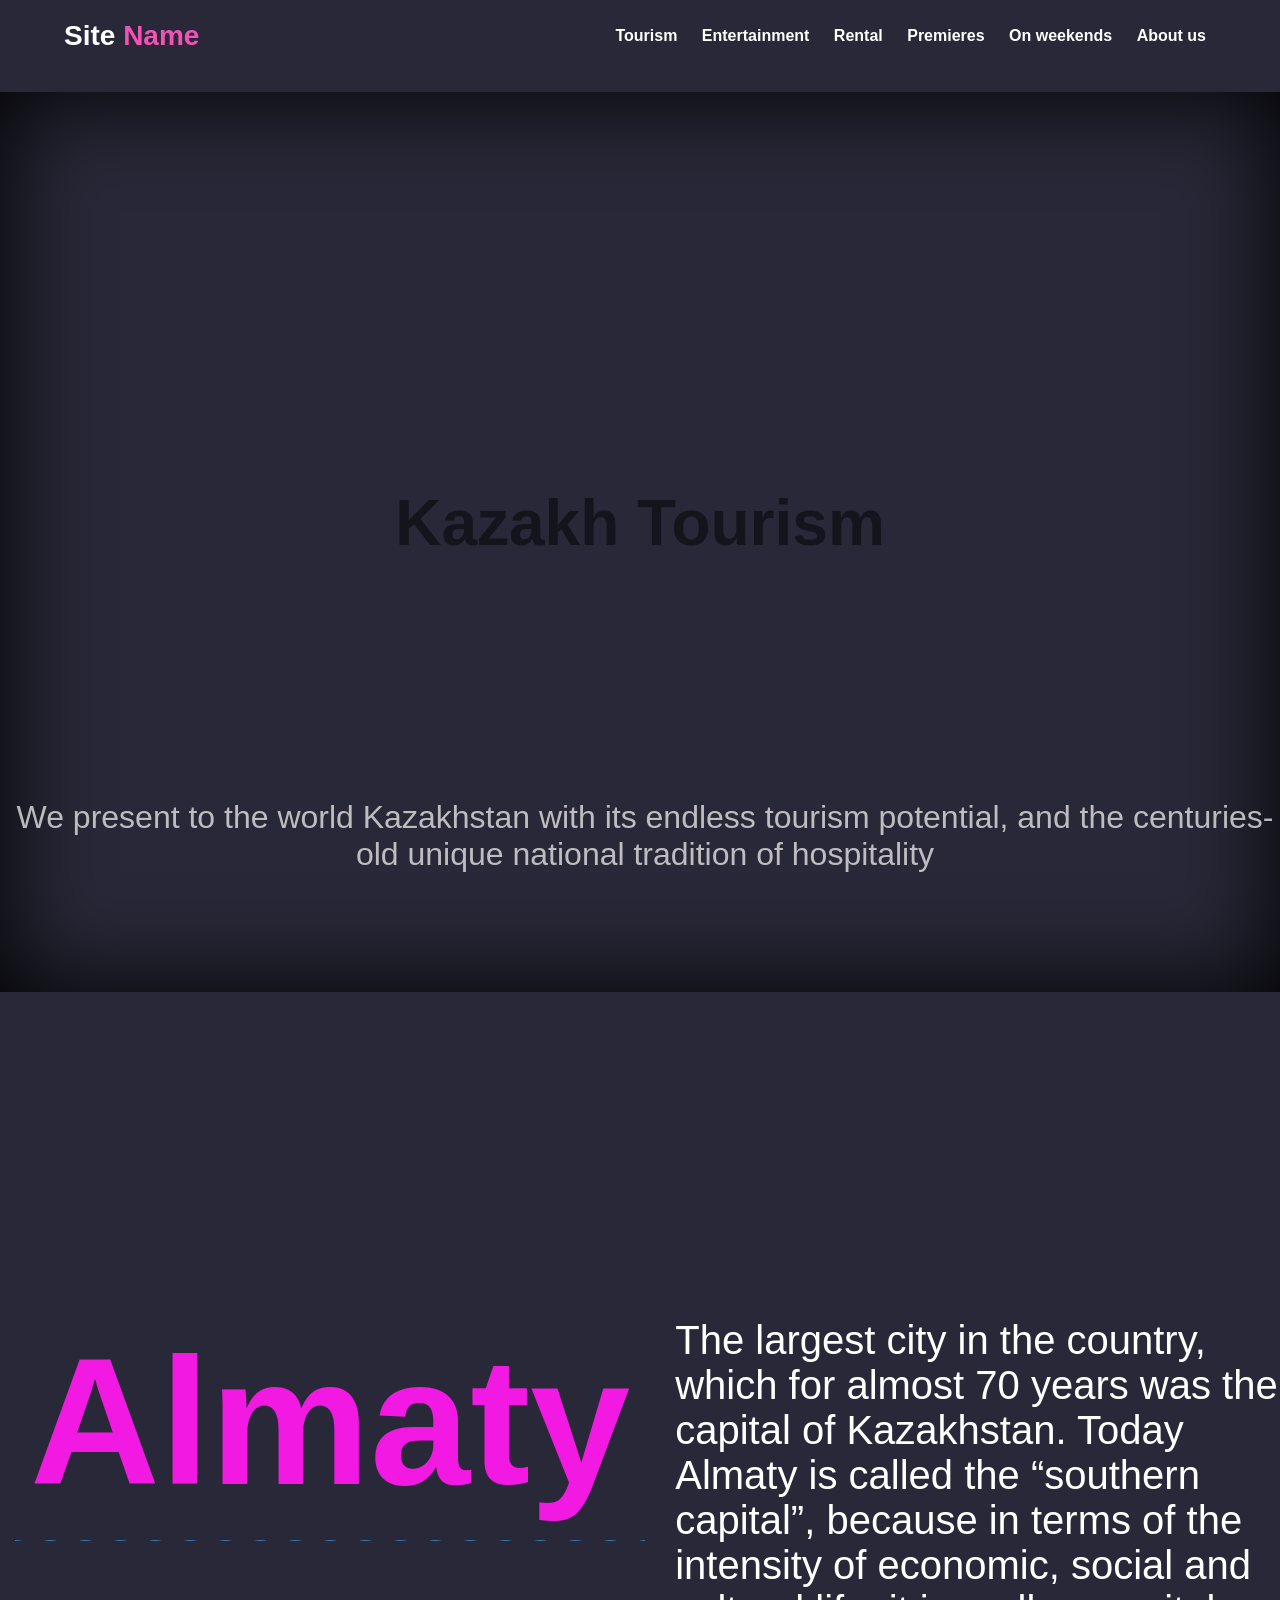
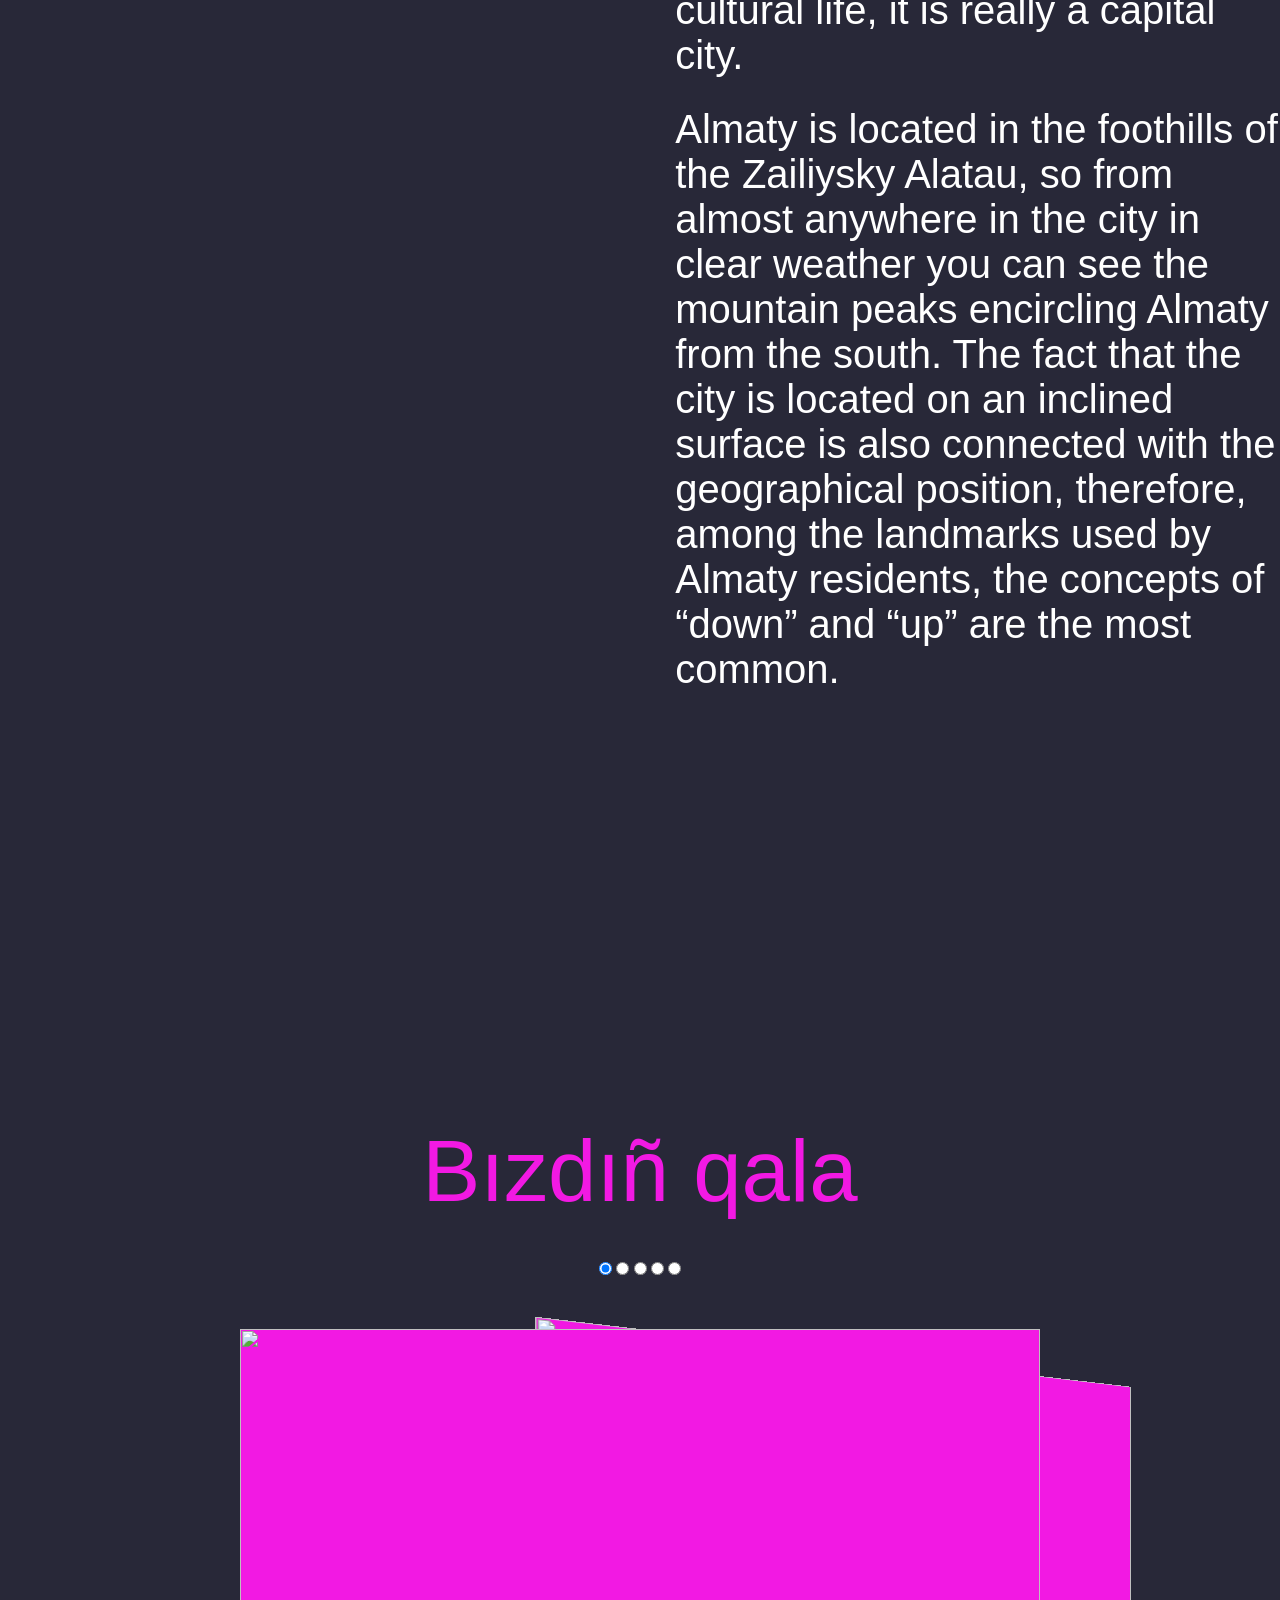
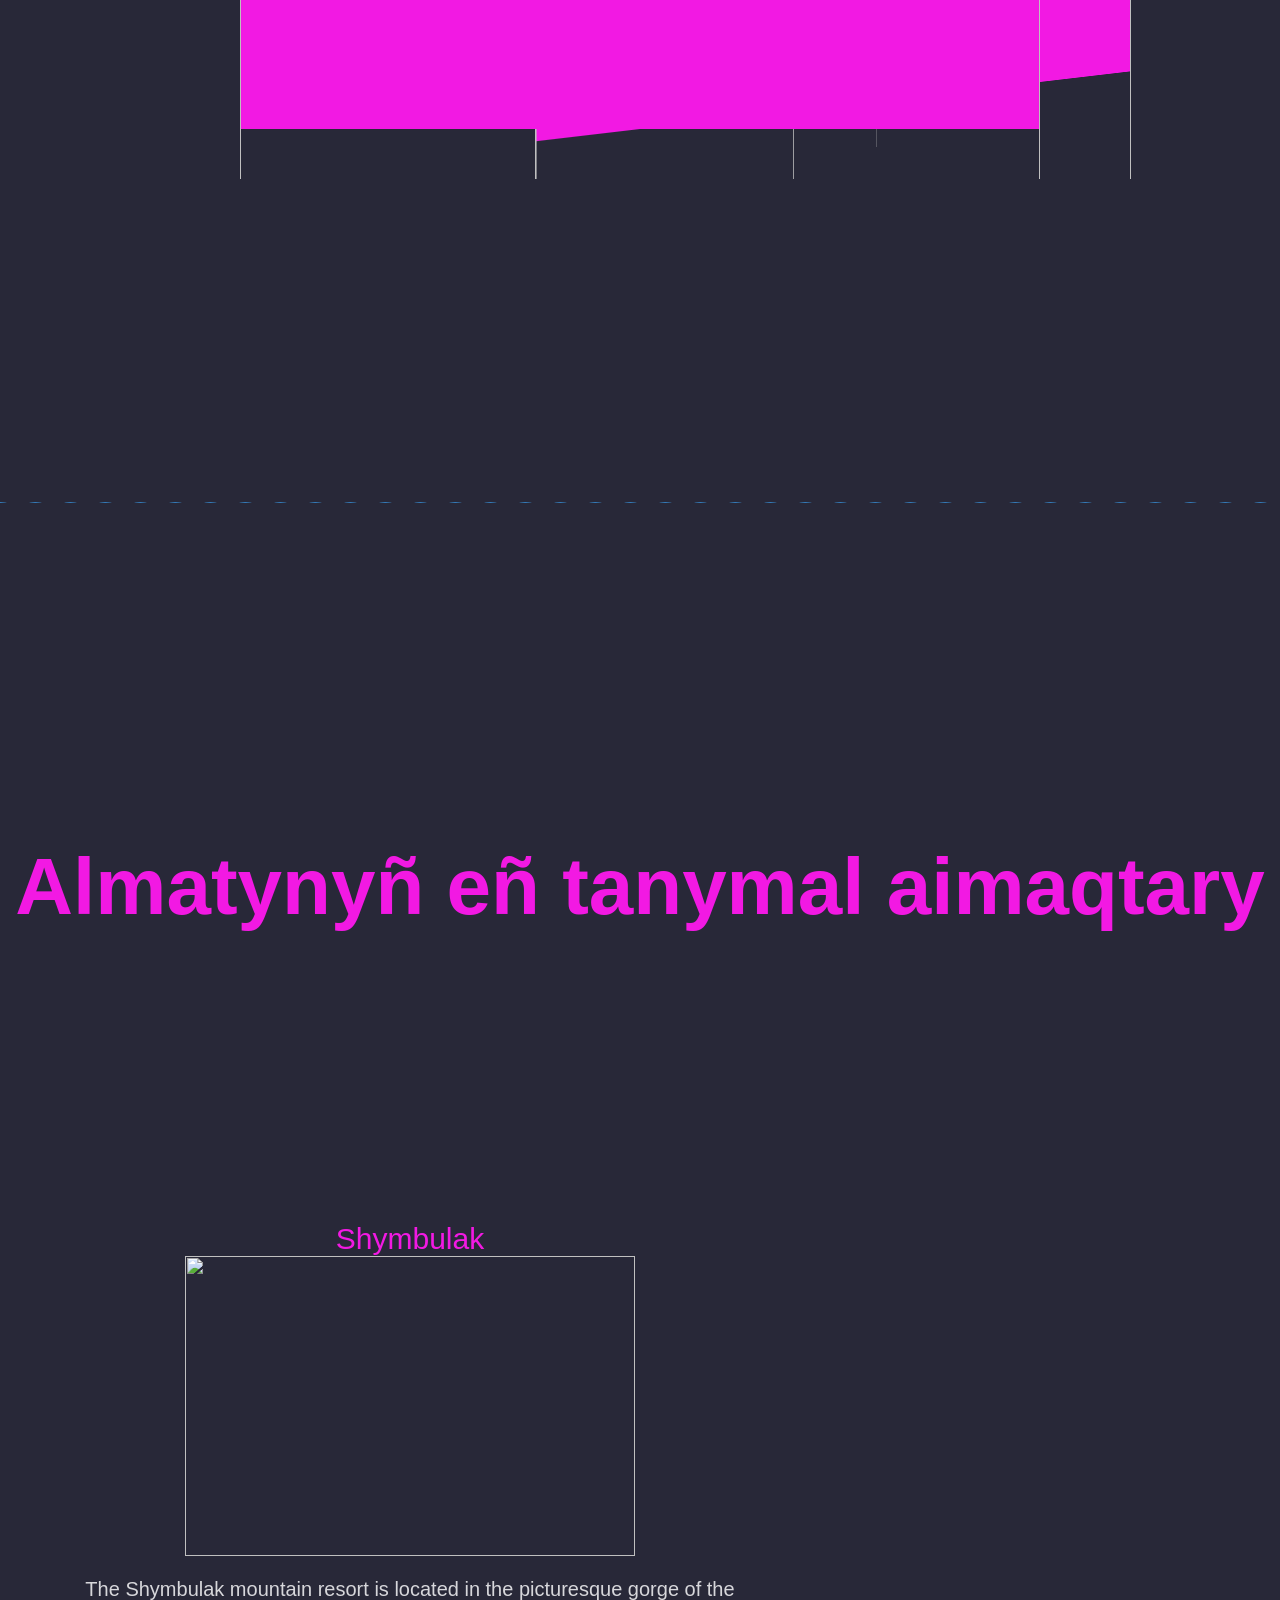
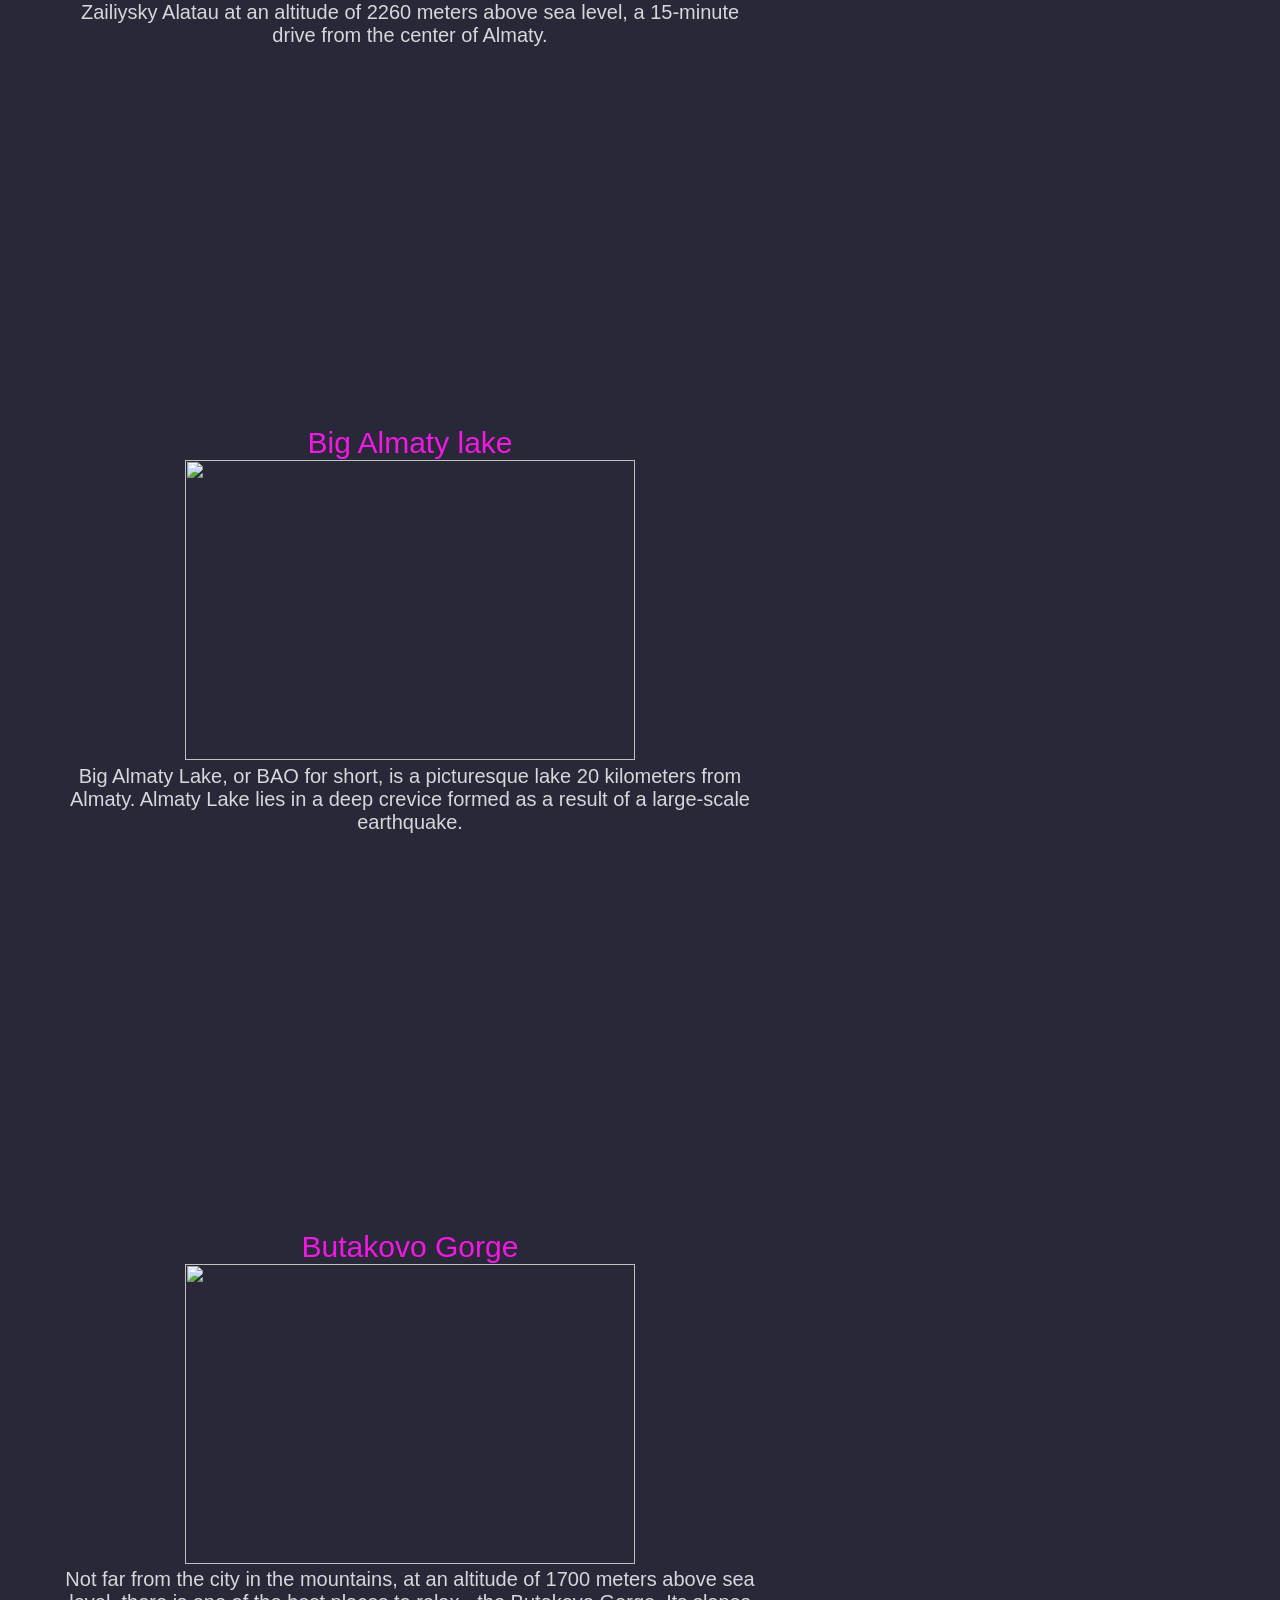
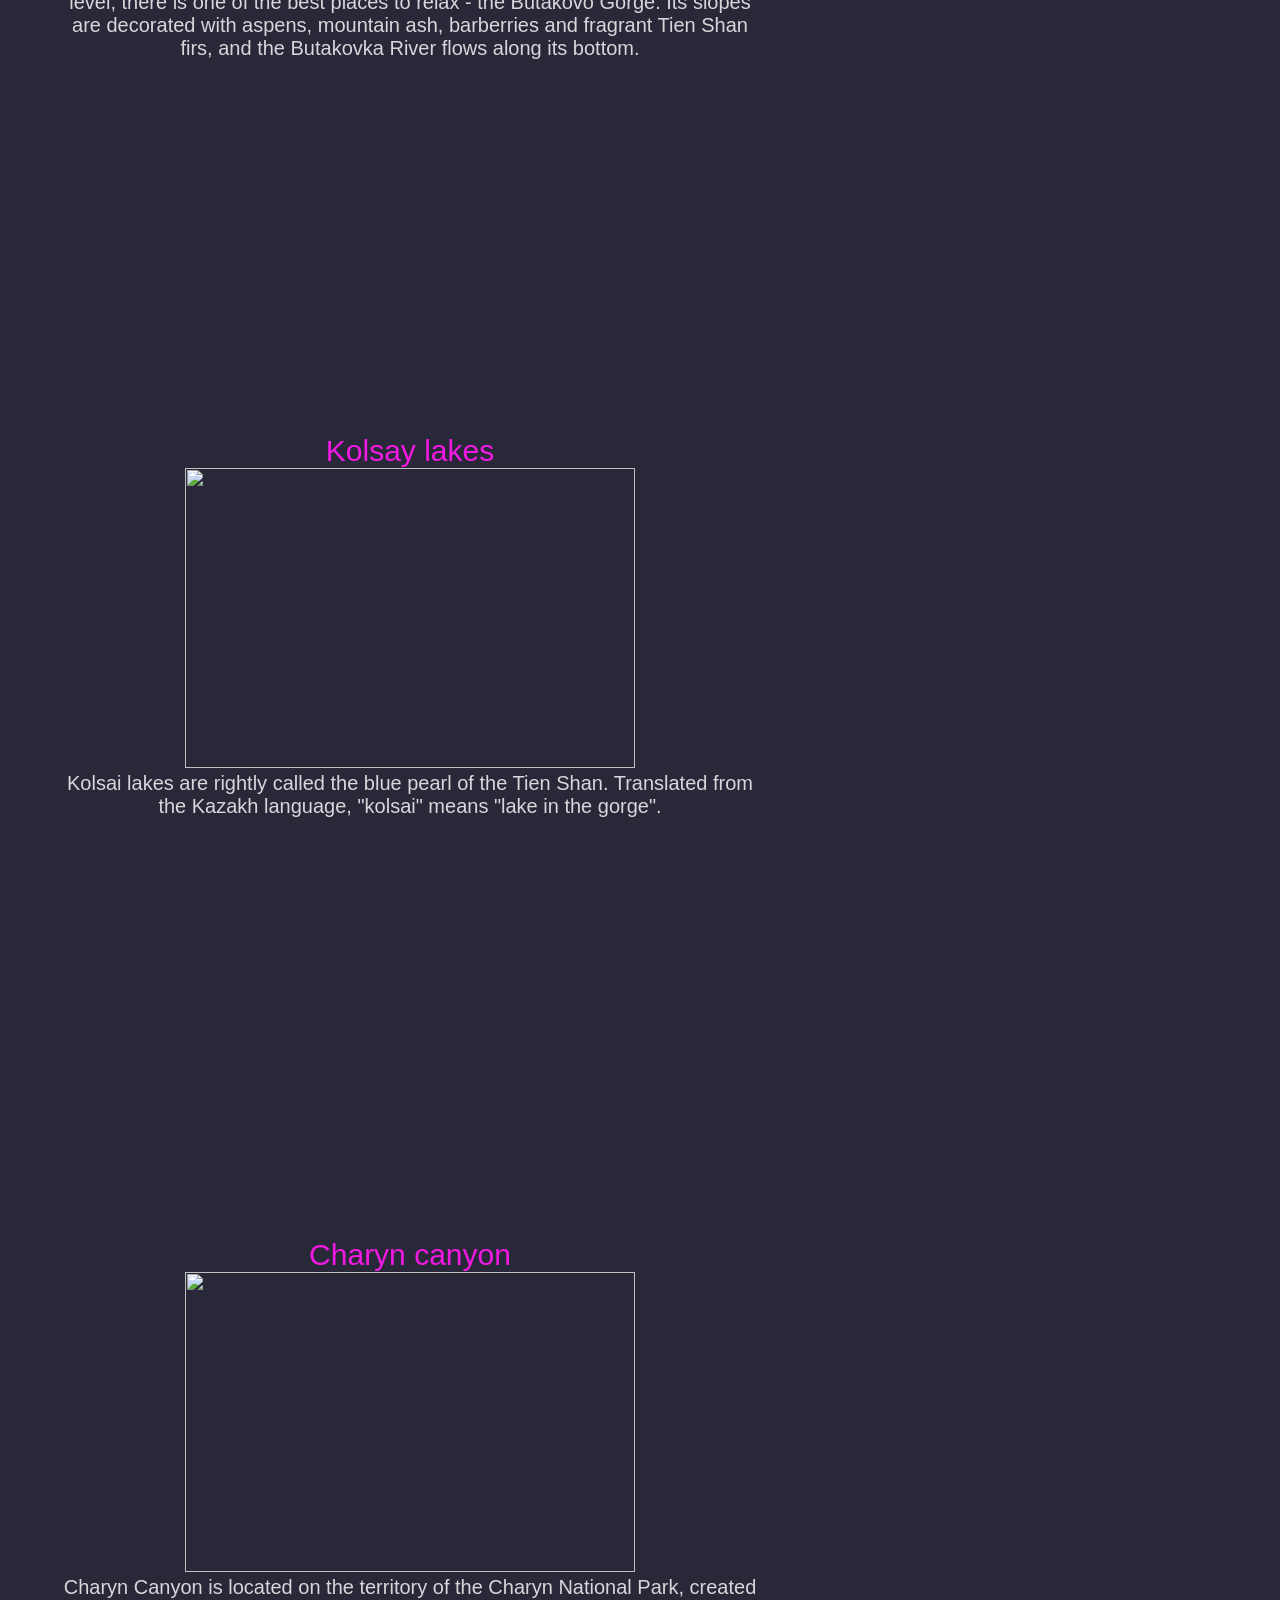
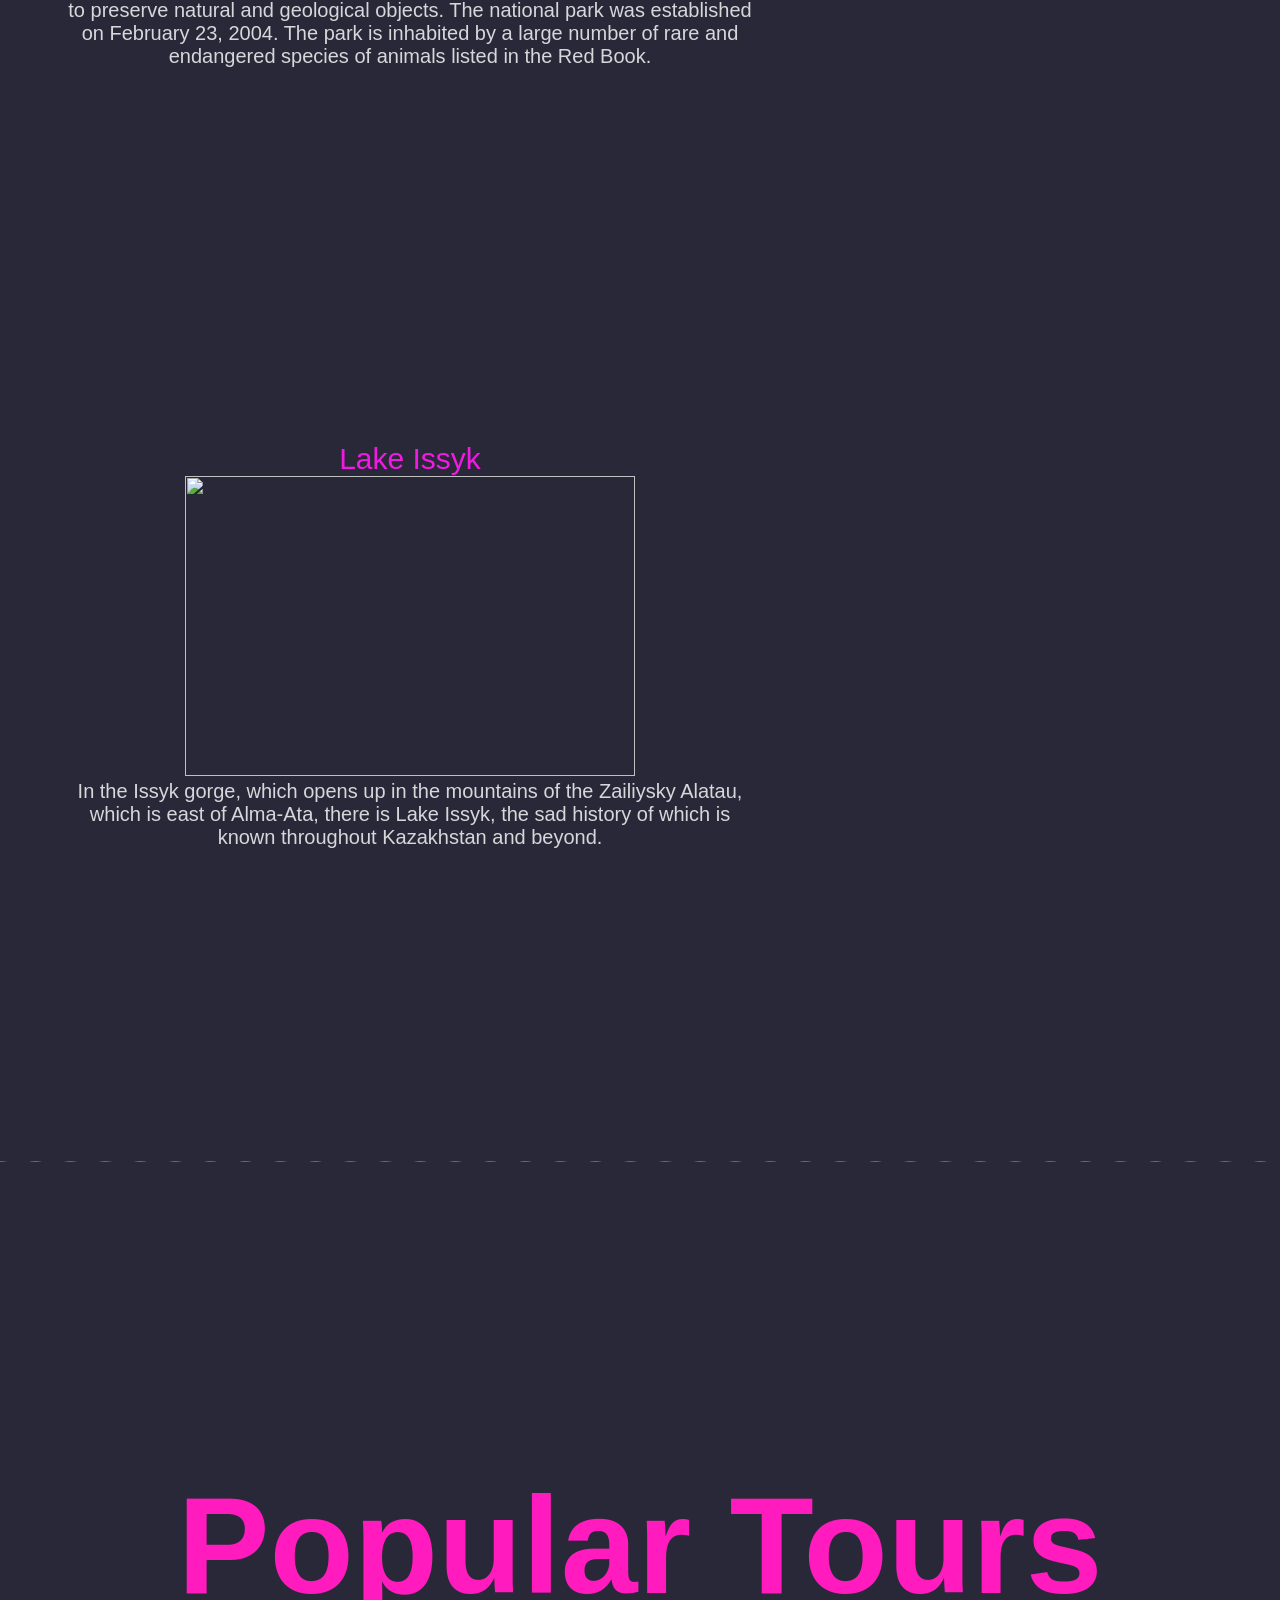
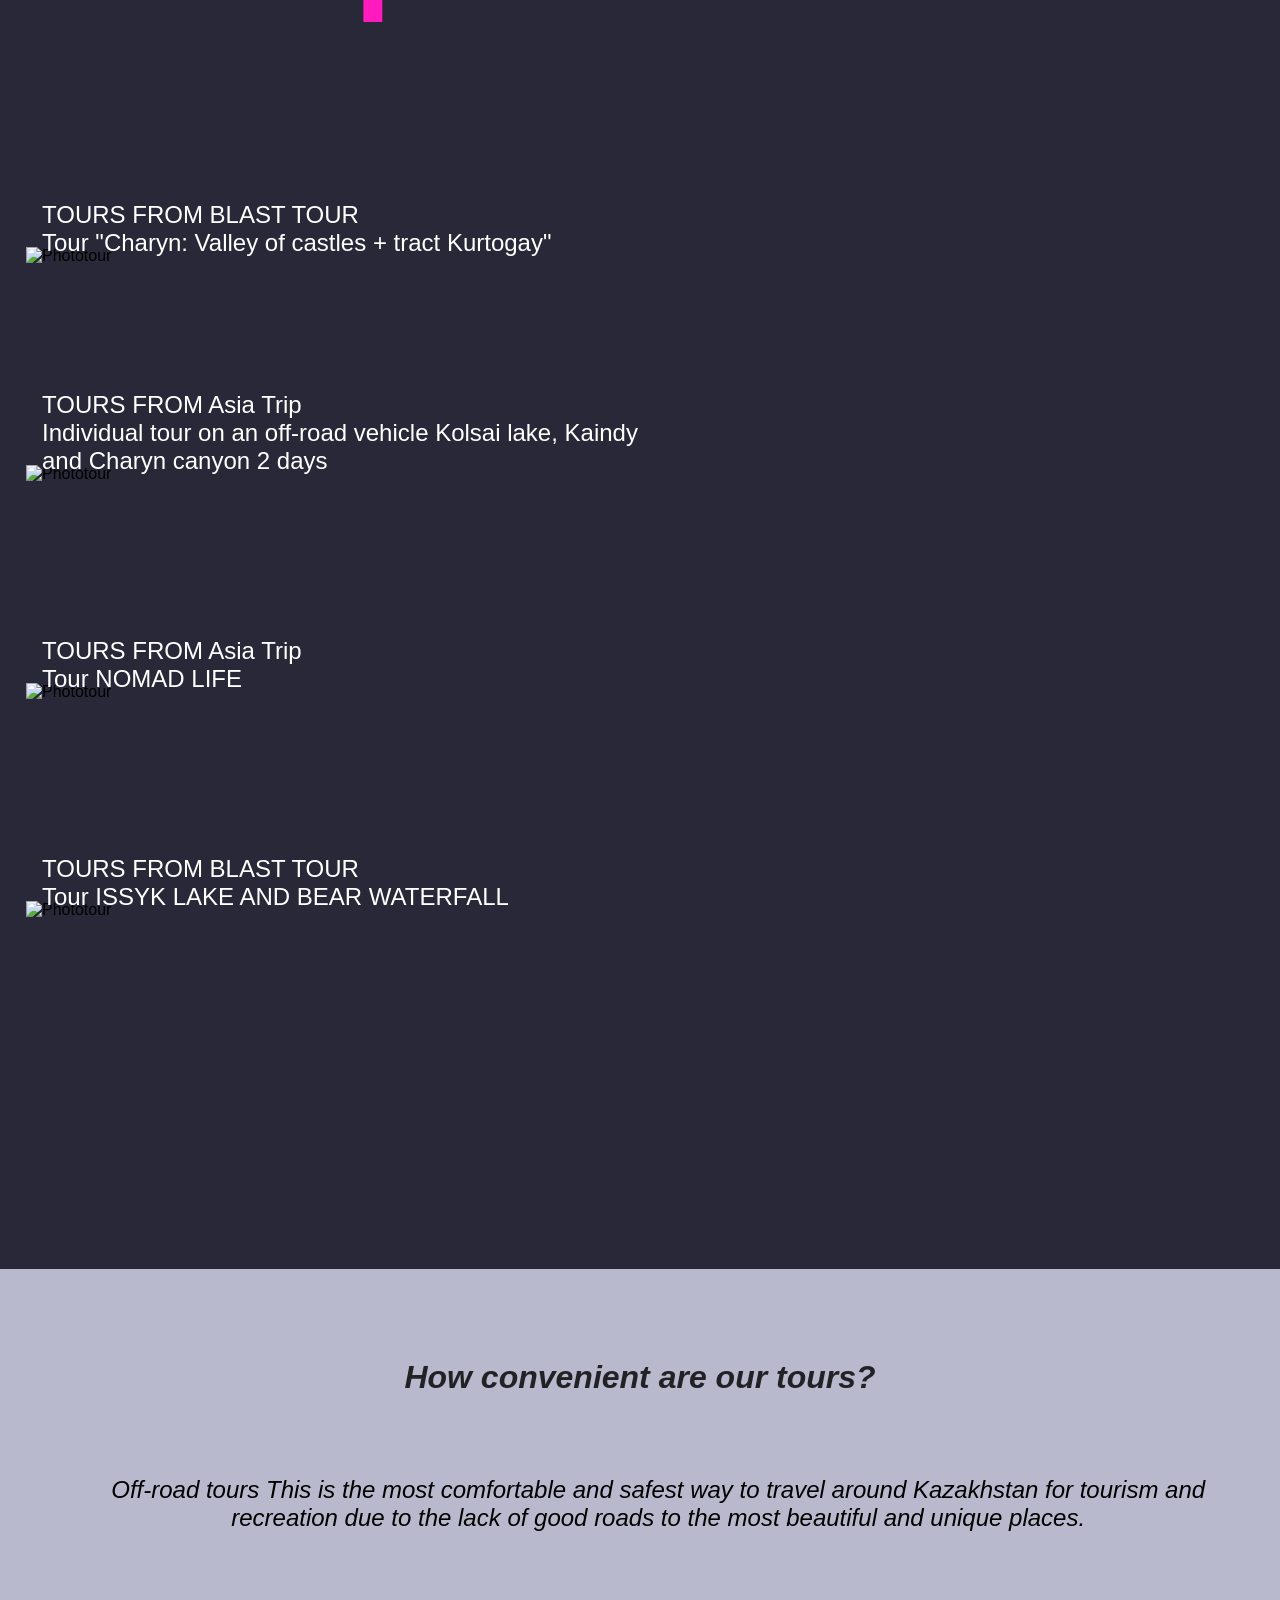
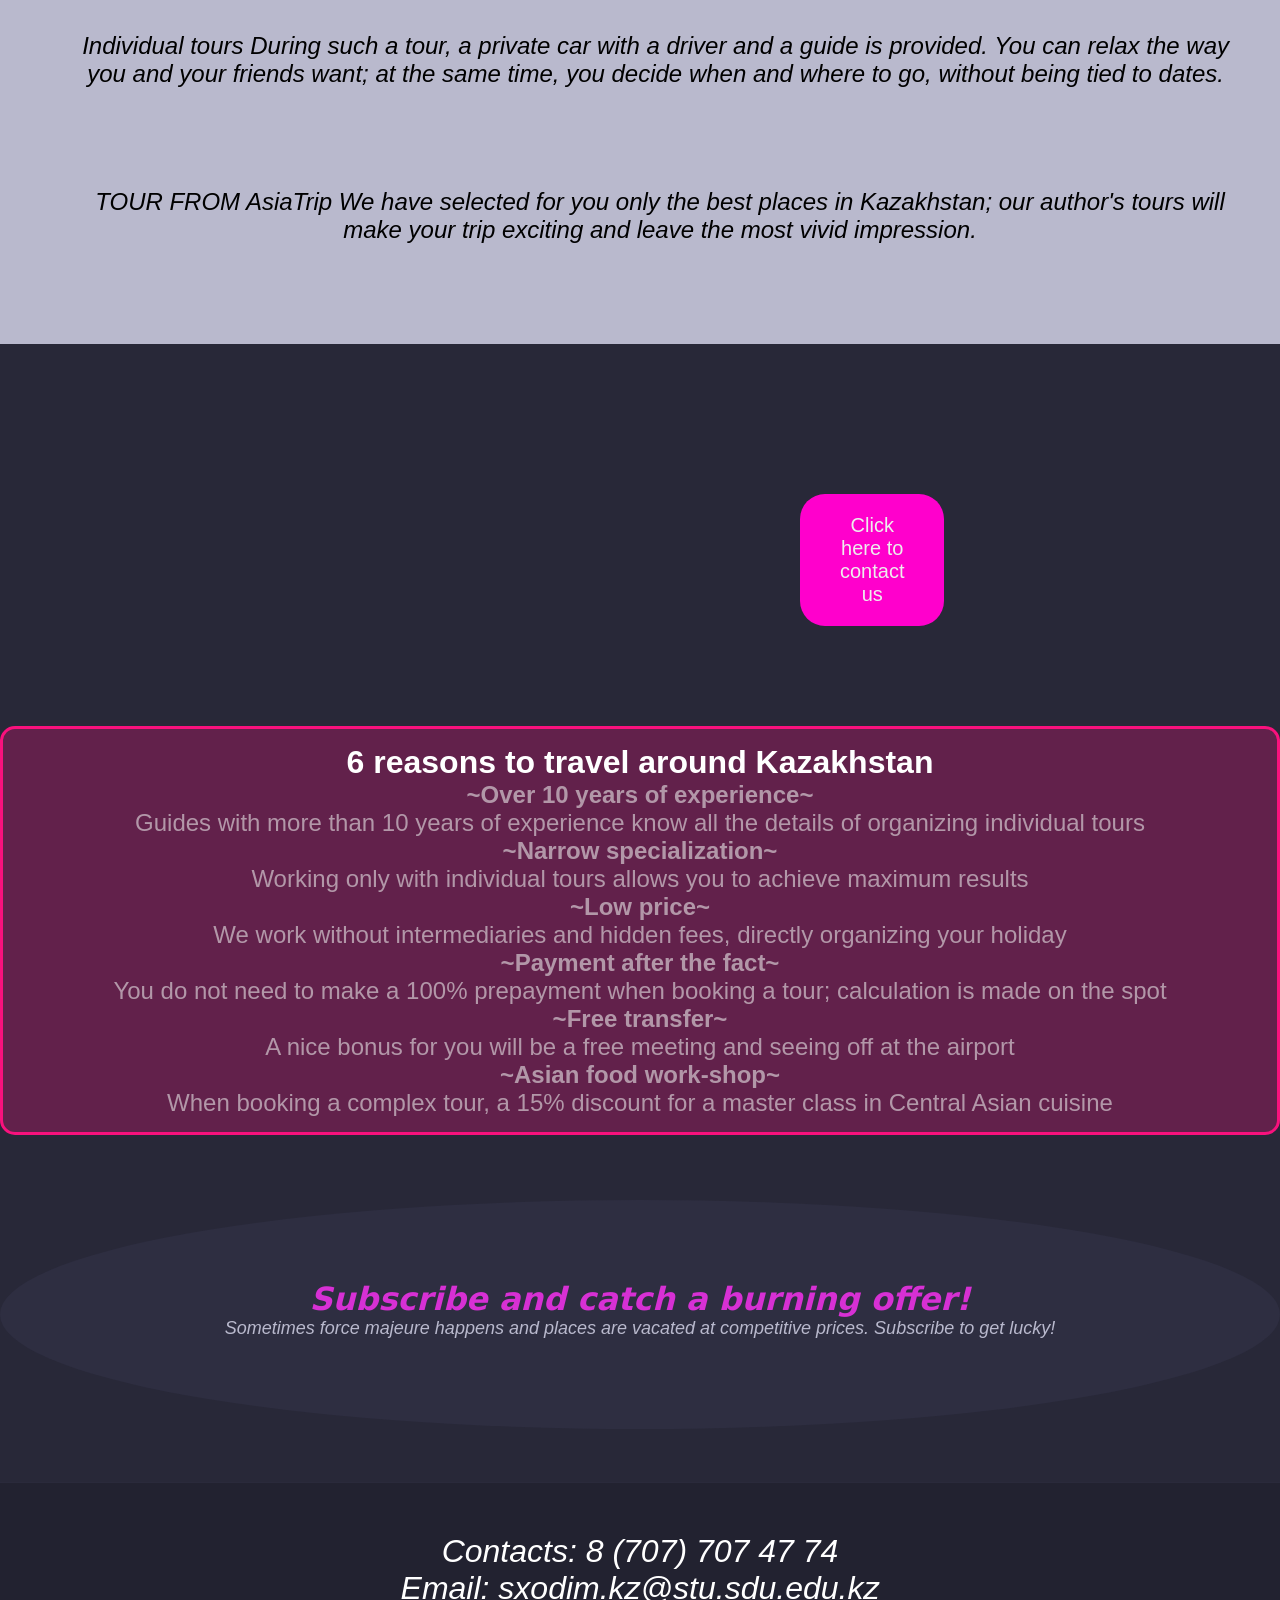
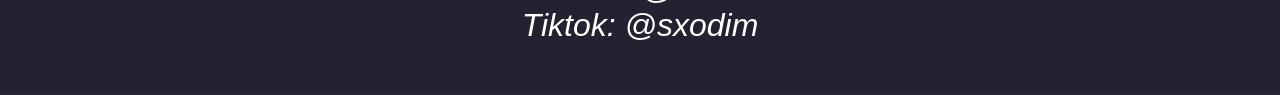
==== commit 68a75b28: "commit i add some space and change font family of the text" ====
--- a/Project/index.html
+++ b/Project/index.html
@@ -8,12 +8,19 @@
     <link rel="shortcut icon" href="https://www.reshot.com/download/icons/79ZK3GCWUT/reshot-icon-travel-calendar-79ZK3GCWUT.svg" >
 </head>
 <body>
-    <ul class="ul">
-        <li class="li"><a class="active" href="#home">popular places</a></li>
-        <li class="li"><a href="#news">tours</a></li>
-        <li class="li"><a href="#contact">contact</a></li>
-        <li class="li"><a href="#about">about city</a></li>
-      </ul>
+    <header>
+        <nav class="navn">
+            <h2 class="logo"><a href="HomePage.html">Site<span> Name</span></a></h2>
+            <ul>
+                <li><a href="#">Tourism</a></li>
+                <li><a href="#">Entertainment</a></li>
+                <li><a href="#">Rental</a></li>
+                <li><a href="#">Premieres</a></li>
+                <li><a href="#">On weekends</a></li>
+                <li><a href="aboutUs.html">About us</a></li>
+            </ul>
+        </nav>
+    </header>
       <div class="first-page"> <br> <h1>Kazakh Tourism</h1> <p>We present to the world Kazakhstan with its endless tourism potential, and the centuries-old unique national tradition of hospitality</p></div>
 
     <div class="box">
@@ -23,7 +30,7 @@
             <div class="text">
                 
                 <h1 class="alm" id="about">Almaty</h1>
-                <hr>
+                <hr class="hr">
             </div>
             <div class="text">
                 <p class="almt">The largest city in the country, which for almost 70 years was the capital of Kazakhstan.
@@ -411,11 +418,7 @@
             <p>
             Sometimes force majeure happens and places are vacated at competitive prices. Subscribe to get lucky!           
             </p>
-            <div class="input">
-                <input type="name" id="name" placeholder="Sophie">
-                <input id="emailAddress" type="email" placeholder="sophie@example.com"/>
-                <input type="submit" />
-            </div>
+           
     </div>
 
     <div id="footer">
--- a/Project/style.css
+++ b/Project/style.css
@@ -1,42 +1,34 @@
 body{
     background-color: #282838;
-}
-
-.ul {
-    list-style-type: none;
-    margin: 0;
-    padding: 0;
-    text-align: center;
-    margin-left: 16cm;
-    overflow: hidden;
-    background-color: #282838;
-    font-family: 'Lucida Sans', 'Lucida Sans Regular', 'Lucida Grande', 'Lucida Sans Unicode', Geneva, Verdana, sans-serif;
-    font-size: x-large;
-
-}
+  }
 
 .popular{
   color:#f219e3;
-  font-family: fantasy;
+  font-family: 'Josefin Sans', sans-serif;
   text-align: center;
- margin-bottom:0cm;
+  margin-top: 8cm;
+  margin-bottom:5cm;
+  font-size: 80px;
 }
   
 .first-page {
   height: 100vh;
+  display: grid;
+  align-items: center;
+  text-align: center;
   background-image: url("https://qaztourism.kz/public/images/first-page.jpeg");
   background-position: center;
   background-size: cover;
   box-shadow: inset 0 0 100px black;
   color: #FFFFFF;
+  font-size: xx-large;
 }
 .first-page h1{
-  margin-left: 25px;
   color:#0000007c;
 }
 .first-page p{
   margin-left: 10px;
-  color: #00000090;
+  color: #fffbfbb3;
 }
 * {
   box-sizing: border-box;
@@ -53,7 +45,7 @@
 }
   
 .ptxt{
-    font-family:'Trebuchet MS', 'Lucida Sans Unicode', 'Lucida Grande', 'Lucida Sans', Arial, sans-serif;
+    font-family: 'Josefin Sans', sans-serif;
     font-size: 45px;
     margin-top: 100px;
     color: #f219e3; 
@@ -79,29 +71,54 @@
 }
 .text p{
     padding-left: 15px;
-    font-family: 'Trebuchet MS', 'Lucida Sans Unicode', 'Lucida Grande', 'Lucida Sans', Arial, sans-serif;
-
+    padding-bottom: 19px;
+    margin-bottom: 10px;
+    font-family:'Josefin Sans', sans-serif;
+    font-size: 40px;
     color: rgb(255, 255, 255);
-    font-size: x-large;
+    
 }
 
 .box2{
     display: flex;
     justify-content: space-around;
+    margin-top: 290px;
 }
 .alm{
     color: #f219e3;
-    font-family: 'Trebuchet MS', 'Lucida Sans Unicode', 'Lucida Grande', 'Lucida Sans', Arial, sans-serif;
-    font-size: xx-large;
-}
+    font-family:'Josefin Sans', sans-serif;
+    font-size: 180px;
+    margin-left: 30px;
+    margin-right: 30px;
+}
+
 hr {
+  border: none;
+  margin: 15px 0px 0px 0px;
+  background-image: url("data:image/svg+xml;charset=utf8,%3Csvg id='squiggle-link' xmlns='http://www.w3.org/2000/svg' xmlns:xlink='http://www.w3.org/1999/xlink' xmlns:ev='http://www.w3.org/2001/xml-events' viewBox='0 0 20 4'%3E%3Cstyle type='text/css'%3E.squiggle{animation:shift .3s linear infinite;}@keyframes shift {from {transform:translateX(0);}to {transform:translateX(-20px);}}%3C/style%3E%3Cpath fill='none' stroke='rgb(51, 122, 183)' stroke-width='1' class='squiggle' d='M0,3.5 c 5,0,5,-2,10,-2 s 5,2,10,2 c 5,0,5,-2,10,-2 s 5,2,10,2'/%3E%3C/svg%3E");
+  background-position: 0 100%;
+  background-repeat: repeat-x;
+  padding-bottom: 1px;
+  background-size: auto 7px;
+}
+
+.hr {
     border: none;
-    margin: 30px 0;
+    margin: 15px ;
     background-image: url("data:image/svg+xml;charset=utf8,%3Csvg id='squiggle-link' xmlns='http://www.w3.org/2000/svg' xmlns:xlink='http://www.w3.org/1999/xlink' xmlns:ev='http://www.w3.org/2001/xml-events' viewBox='0 0 20 4'%3E%3Cstyle type='text/css'%3E.squiggle{animation:shift .3s linear infinite;}@keyframes shift {from {transform:translateX(0);}to {transform:translateX(-20px);}}%3C/style%3E%3Cpath fill='none' stroke='rgb(51, 122, 183)' stroke-width='1' class='squiggle' d='M0,3.5 c 5,0,5,-2,10,-2 s 5,2,10,2 c 5,0,5,-2,10,-2 s 5,2,10,2'/%3E%3C/svg%3E");
     background-position: 0 100%;
     background-repeat: repeat-x;
-    padding-bottom: 4px;
-    background-size: auto 4px;
+    padding-bottom: 1px;
+    background-size: auto 7px;
+}
+
+.box3{
+  margin-top: 400px;
+  margin-bottom: 200px;
+}
+.box3 p{
+  font-family: 'Josefin Sans', sans-serif;
+  font-size: 87px;
 }
 /*carousel*/
 .carousel {
@@ -200,12 +217,12 @@
   .grp{
     color: #000;
     font-size: 2rem;
-    width: 500px;
-    height: 500px;
+    width: 700px;
+    height: 700px;
     overflow-y:auto;
     scroll-snap-type: y mandatory;
     display: inline-block;
-    margin-left: 19px;
+    margin-left: 60px;
     margin-right: 49px;
     margin-top: 100px;
     justify-content: space-between;
@@ -218,18 +235,22 @@
     width: 100%;
     text-align: center;
     scroll-snap-align: start;
-    font-family:'Trebuchet MS', 'Lucida Sans Unicode', 'Lucida Grande', 'Lucida Sans', Arial, sans-serif;
+    font-family:"Montserrat","Helvetica Neue",Helvetica,Arial,sans-serif;
     font-size: medium;
     color: #f219e3;
 
 }
+.itm img{
+  width: 450px;
+  height: 300px;
+}
 .itm a{
-    font-family: 'Trebuchet MS', 'Lucida Sans Unicode', 'Lucida Grande', 'Lucida Sans', Arial, sans-serif;
+    font-family: 'Josefin Sans', sans-serif;
     font-size: 20px;
     color:#d7d7db
 }
 .itm p{
-    font-family:fantasy;
+    font-family:'Josefin Sans', sans-serif;
      font-size: 30px;
 }
 
@@ -254,8 +275,8 @@
   width: 48vw;
   height: auto;
   display: inline-flex;
-  margin-left: 15px;
-  margin-bottom: 20px;
+  margin-left: 26px;
+  margin-bottom: 200px;
  
 }
 
@@ -306,6 +327,9 @@
   text-align: center;
   font-family:'Trebuchet MS', 'Lucida Sans Unicode', 'Lucida Grande', 'Lucida Sans', Arial, sans-serif;
   color: #ff1bbe;
+  font-size: 69px;
+  margin-top: 250px;
+  margin-bottom: 150px;
 }
 .tour p{
   color: #f219e3;
@@ -399,13 +423,13 @@
     height: 100%;
     padding: 3px;
     display: inline-block;
-    color: #000000;
+    color: #ffffff;
     text-align: center;
     margin-top: 50px;
    }
    #footer p{
     font-style: oblique;
-    font-size: large;
+    font-size:xx-large;
     border: #2a2a3b 1px solid;
     background-color: #222230;
     padding: 50px 50px;
@@ -420,13 +444,14 @@
     background-position: center;
     position: relative;
 }
-nav{
+.navn{
     display: flex;
     align-items: center;
     justify-content: space-between;
     padding-top: 20px;
     padding-left: 5%;
     padding-right: 5%;
+    margin-bottom: 40px;
 }
 .logo a{
     text-decoration: none;
@@ -434,133 +459,25 @@
     font-size: 28px;
 }
 span{
-    color: #f153b5;
+  color: #f153b5;
 }
 nav ul li{
-    list-style-type: none;
-    display: inline-block;
-    padding: 5px 10px;
+  list-style-type: none;
+  display: inline-block;
+  padding: 5px 10px;
 }
 nav ul li a{
-    color: white;
-    text-decoration: none;
-    font-weight: bold;
+  color: white;
+  text-decoration: none;
+  font-weight: bold;
 }
 nav ul li a:hover{
-    color: #f153b5;
-    transition: .3s;
+  color: #f153b5;
+  transition: .3s;
 }
 *{
-    margin: 0;
-    padding: 0;
-    box-sizing: border-box;
-    font-family: 'Josefin Sans', sans-serif;
-}
-/*Капля*/
-.secBlob
-{
-    position: relative;
-    display: flex;
-    justify-content: center;
-    align-items:center;
-    min-height: 100vh;
-}
-
-.blob
-{
-    position: absolute;
-    width: 500px;
-    height: 300px;
-}
-.blob:nth-child(2){
-    filter: blur(50px);
-}
-/*текст который в цетре*/
-.textCenter{
-    font-family: "Montserrat","Helvetica Neue",Helvetica,Arial,sans-serif;
-    font-style: normal;
-    font-weight: 700;
-    font-size: 5.75em;
-    line-height: 1.5em;
-    margin: 0 0 10px;
-    padding: 0;
-    color: #fff;
-
-    position: relative;
-    margin-right: 25%;
-}
-/*here everyThing from About Us Page*/
-.desk {
-    margin-left: 8%;
-    margin-top: 15%;
-}
-.desk h1{
-    font-size: 50px;
-    color: #fff;
-    margin-bottom: 20px;
-}
-.desk p {
-    color: #fff;
-    line-height: 22px;
-}
-.images{
-    width: 45%;
-    height: 80%;
-    position: absolute;
-    bottom: 0;
-    right: 100px;
-}
-.images img{
-    height: 100%;
-    position: absolute;
-    left: 50%;
-    bottom: 0;
-    transform: translateX(-50%);
-    transition: bottom 1s, left 1s;
-}
-.images:hover .shape{
-    bottom: 40px;
-}
-.images:hover .person{
-    left: 45%;
-}
-section{
-    position: relative;
-    display: flex;
-    align-items:center;
-    min-height: 100vh;
-}
-.images2{
-    width: 45%;
-    height: 80%;
-    position: absolute;
-    bottom: 0;
-    left: 100px;
-}
-.images2 img{
-    height: 100%;
-    position: absolute;
-    left: 50%;
-    bottom: 0;
-    transform: translateX(-50%);
-    transition: bottom 1s, left 1s;
-}
-.images:hover .shape2{
-    bottom: 40px;
-}
-.images:hover .person2{
-    left: 45%;
-}
-.desk2 {
-    margin-left: 50%;
-    margin-top: 15%;
-}
-.desk2 h1{
-    font-size: 50px;
-    color: #fff;
-    margin-bottom: 20px;
-}
-.desk2 p {
-    color: #fff;
-    line-height: 22px;
-}
+  margin: 0;
+  padding: 0;
+  box-sizing: border-box;
+  font-family: 'Josefin Sans', sans-serif;
+}
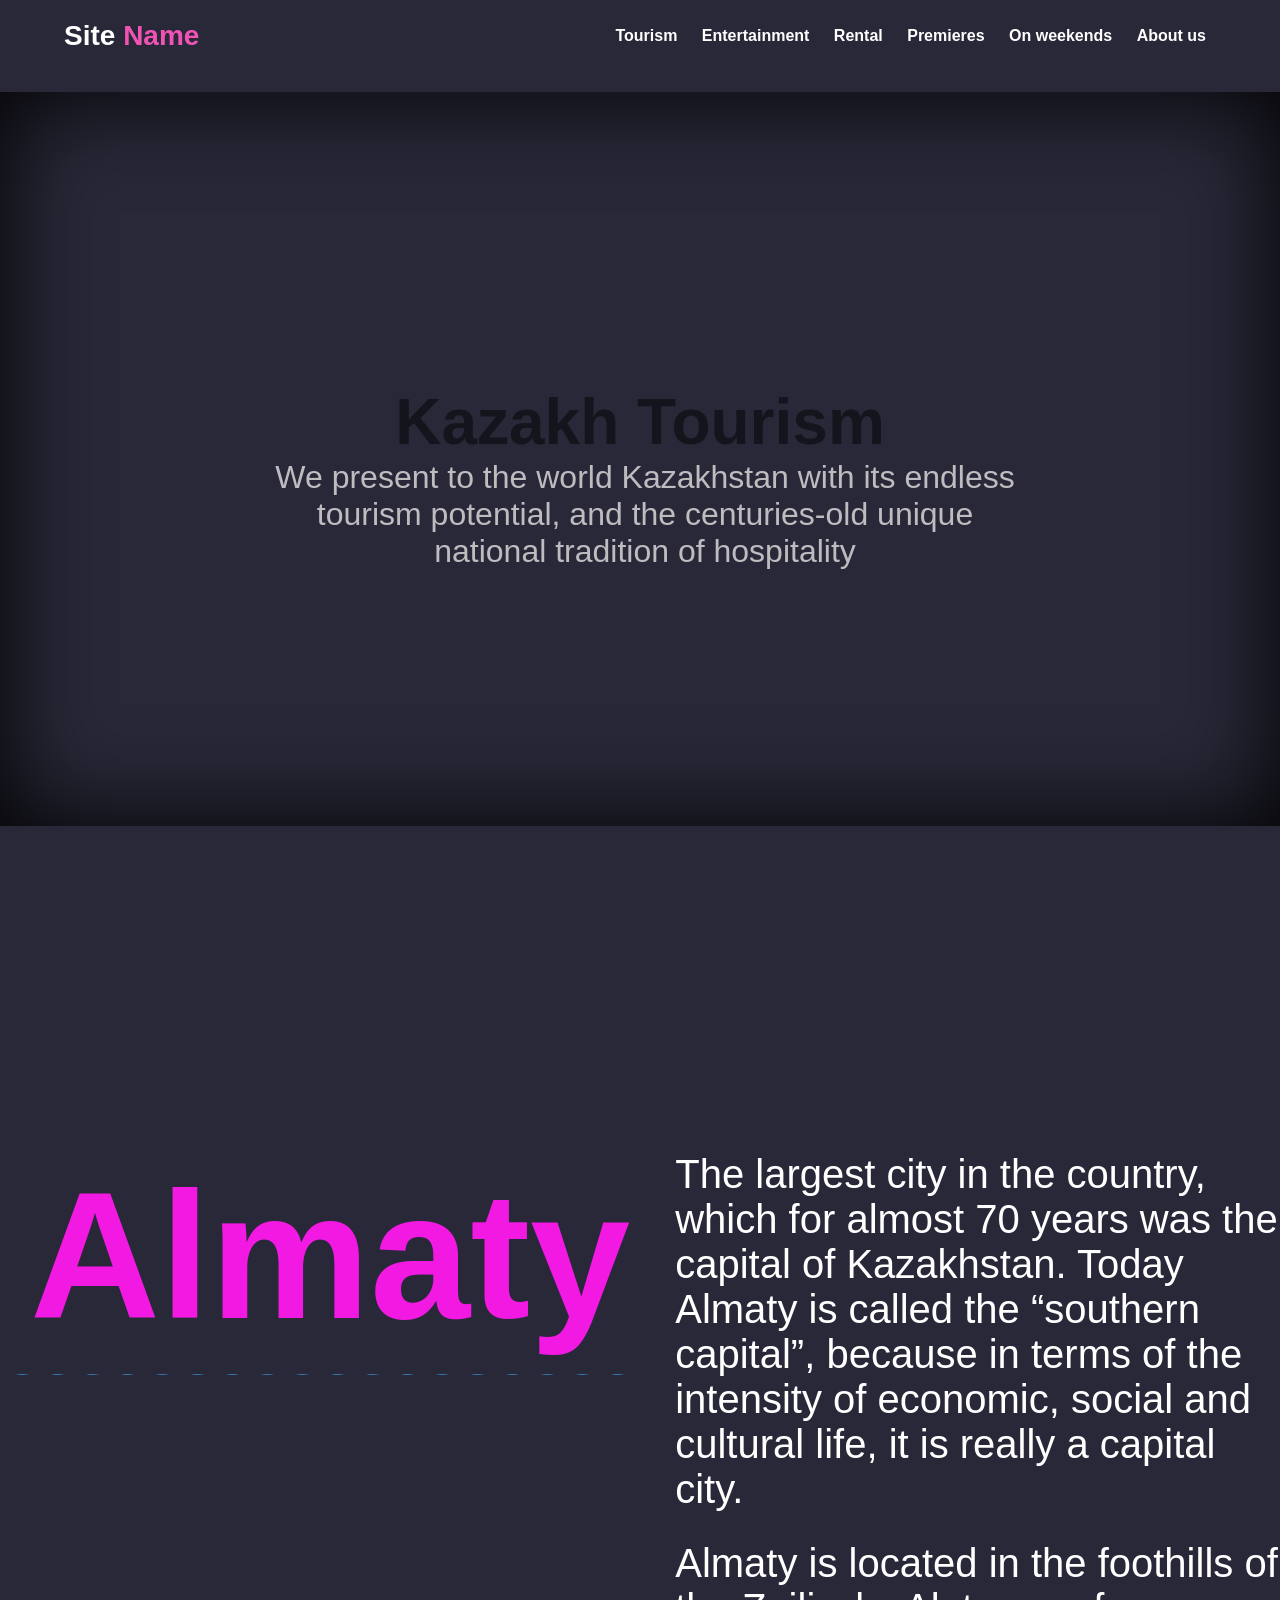
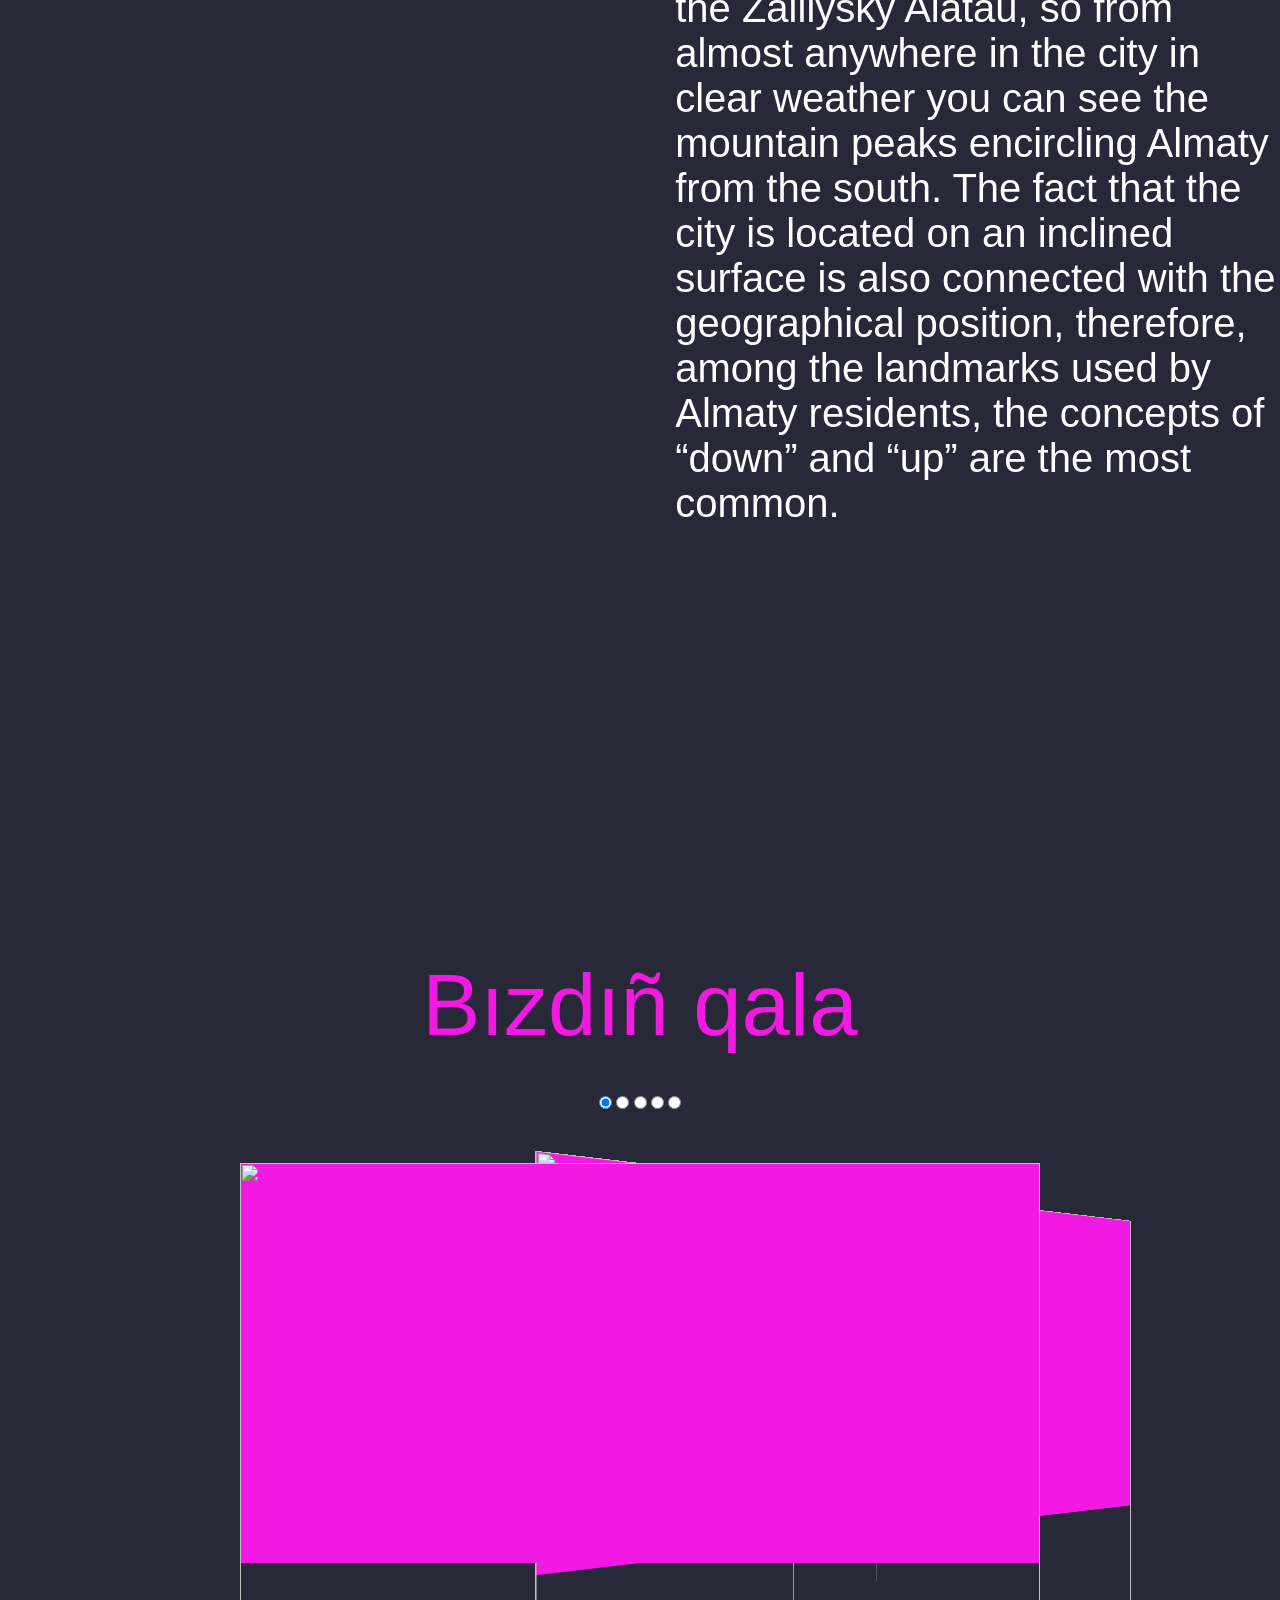
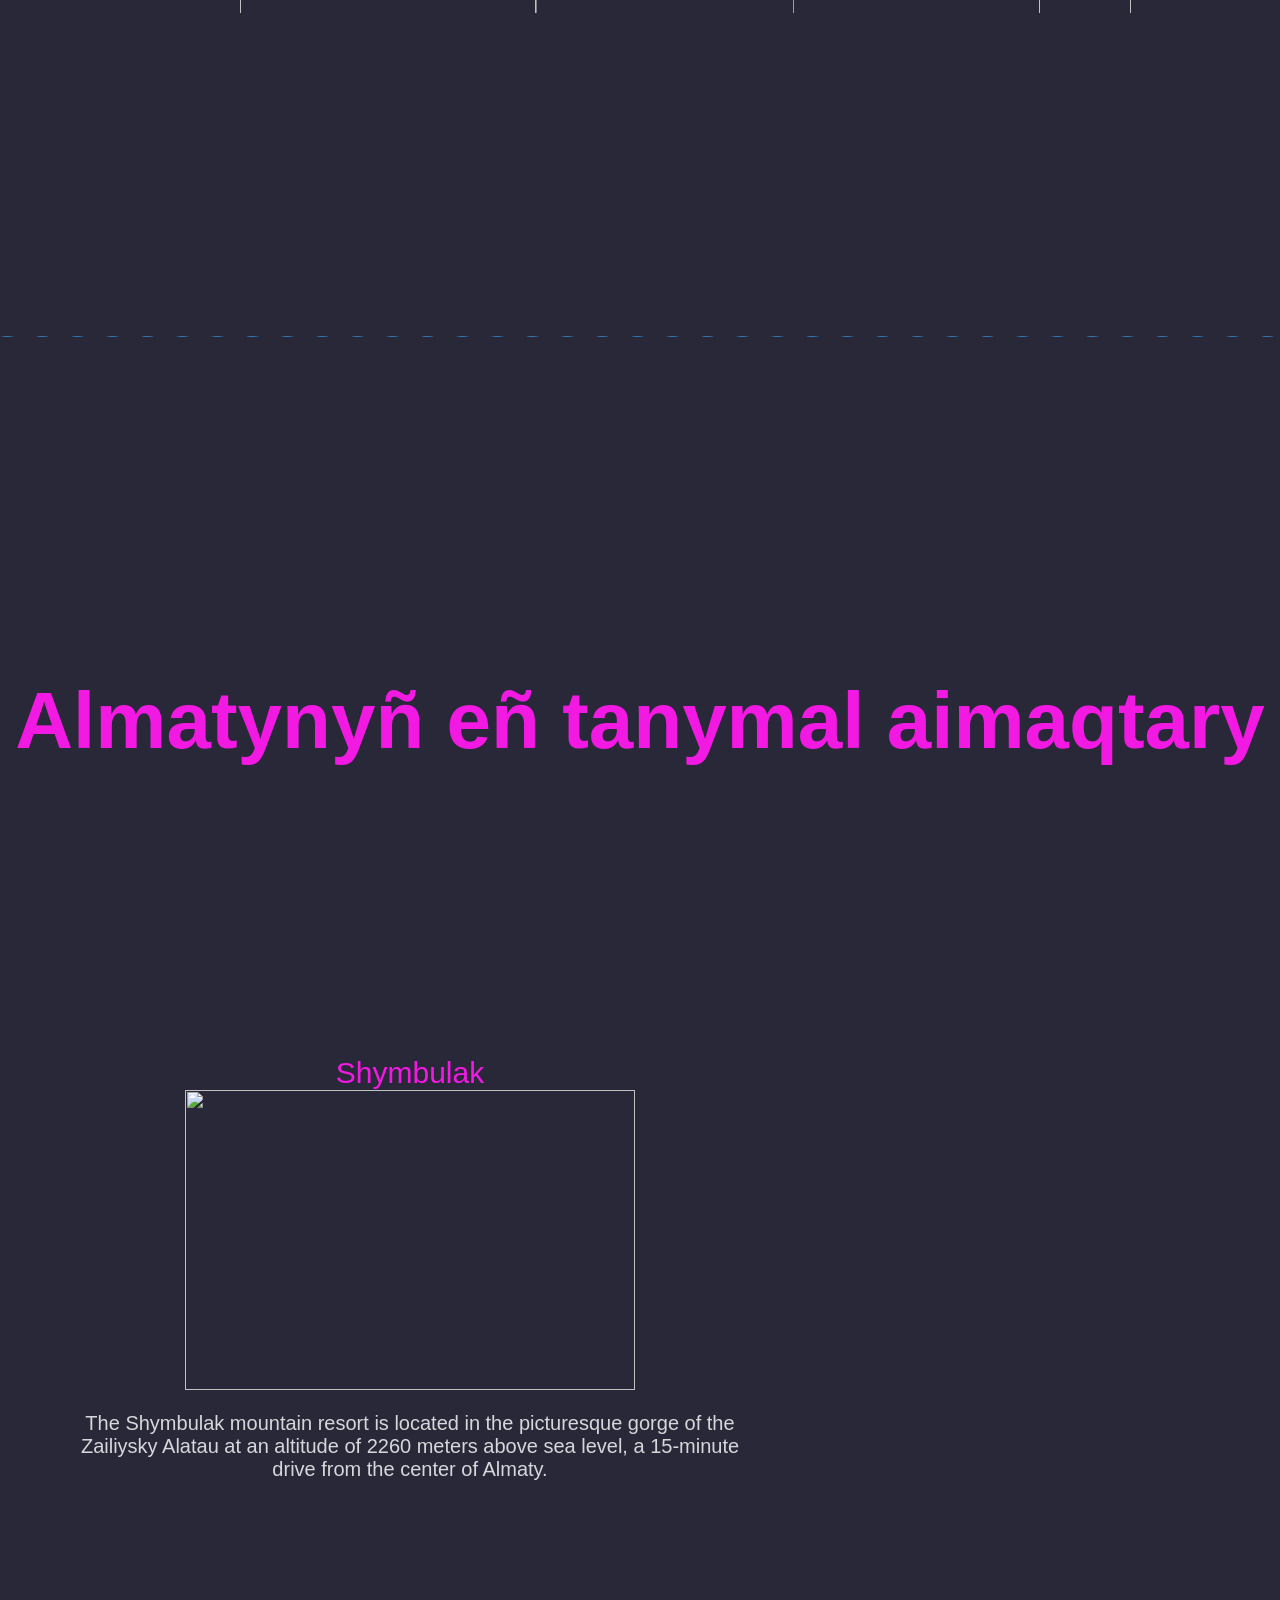
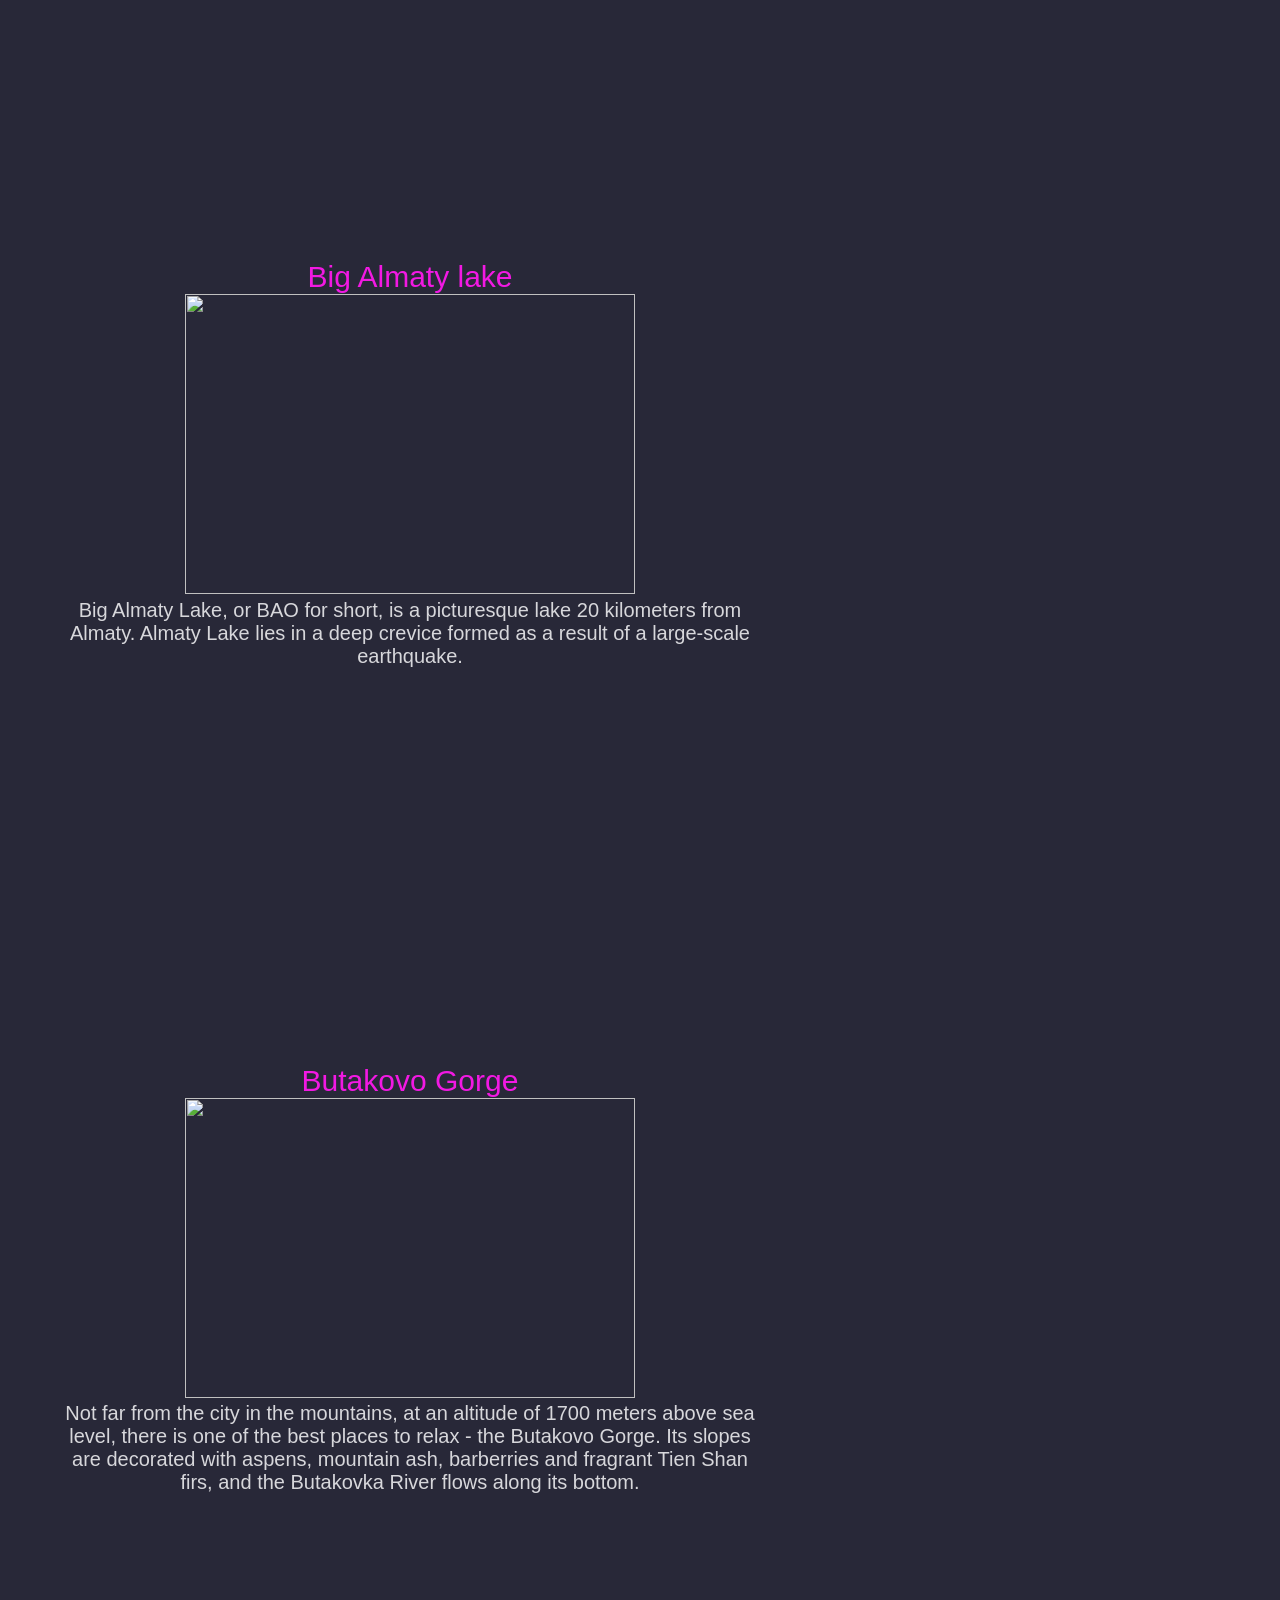
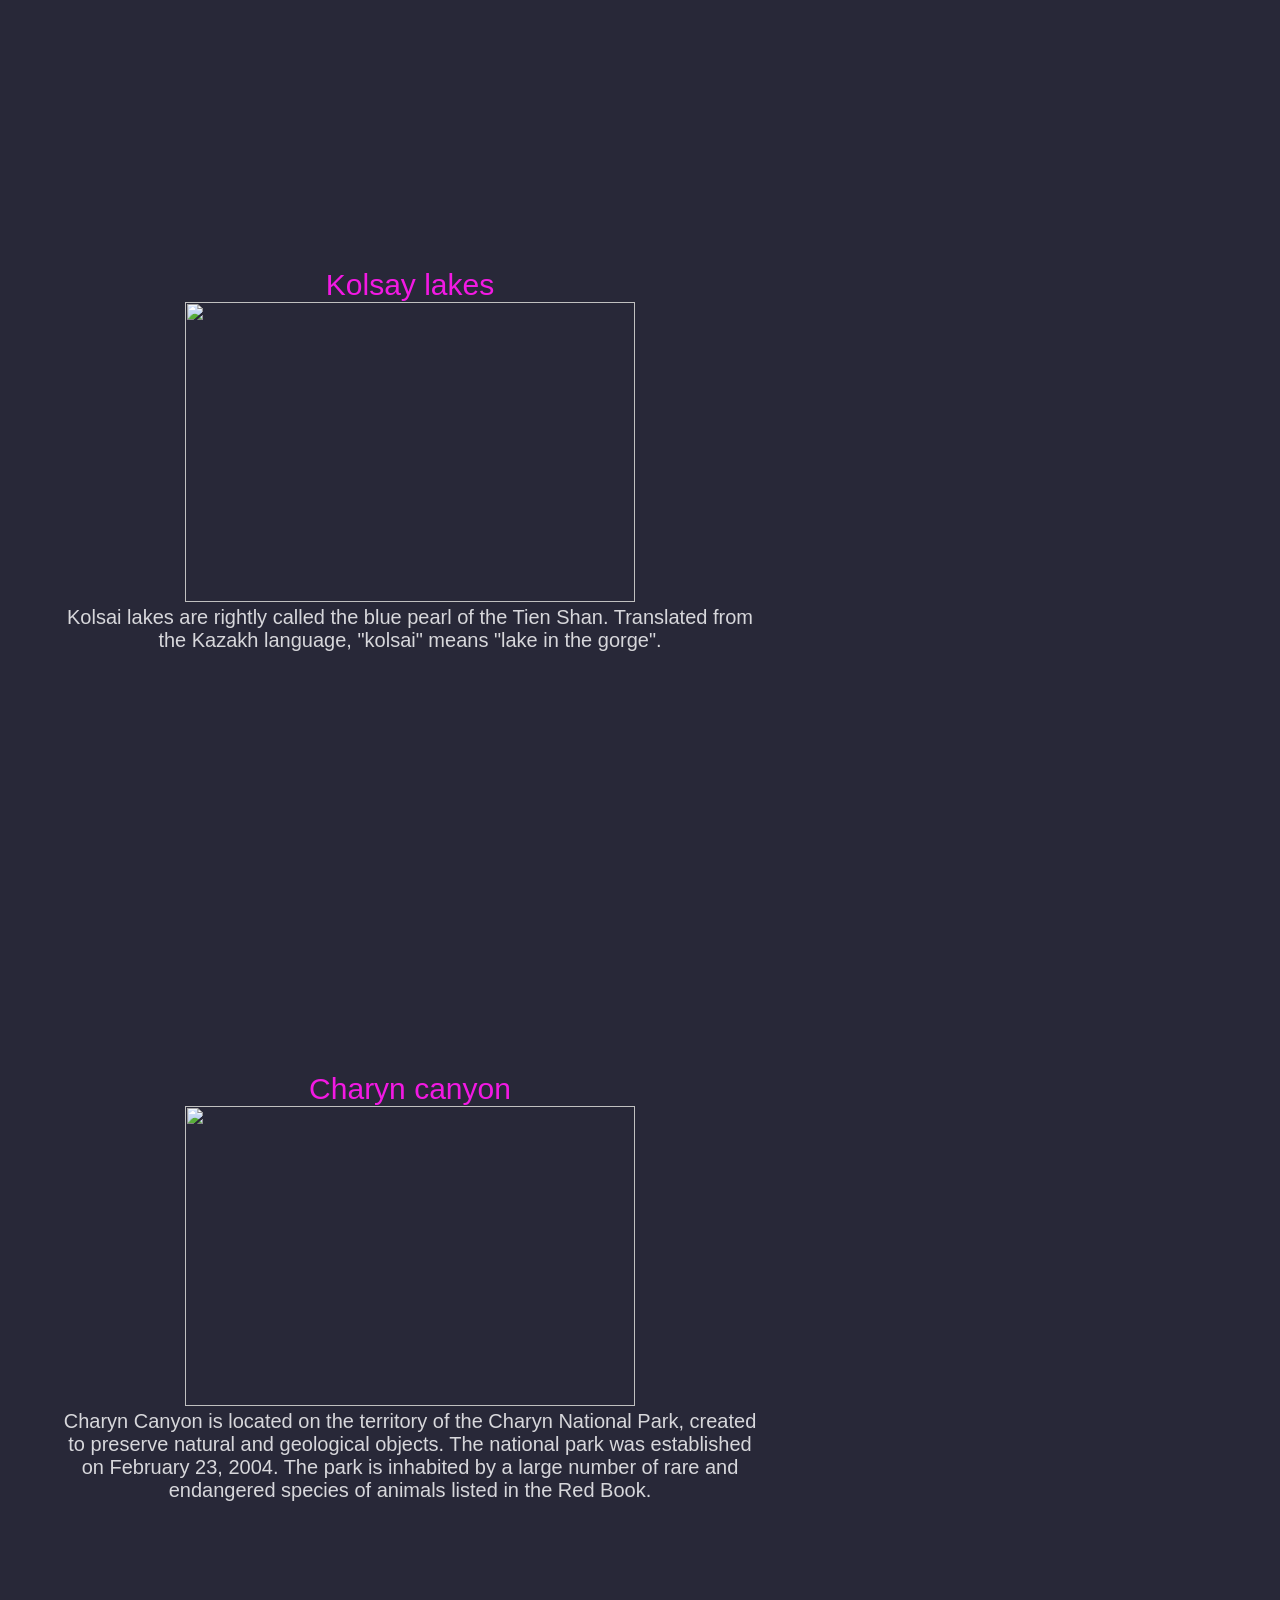
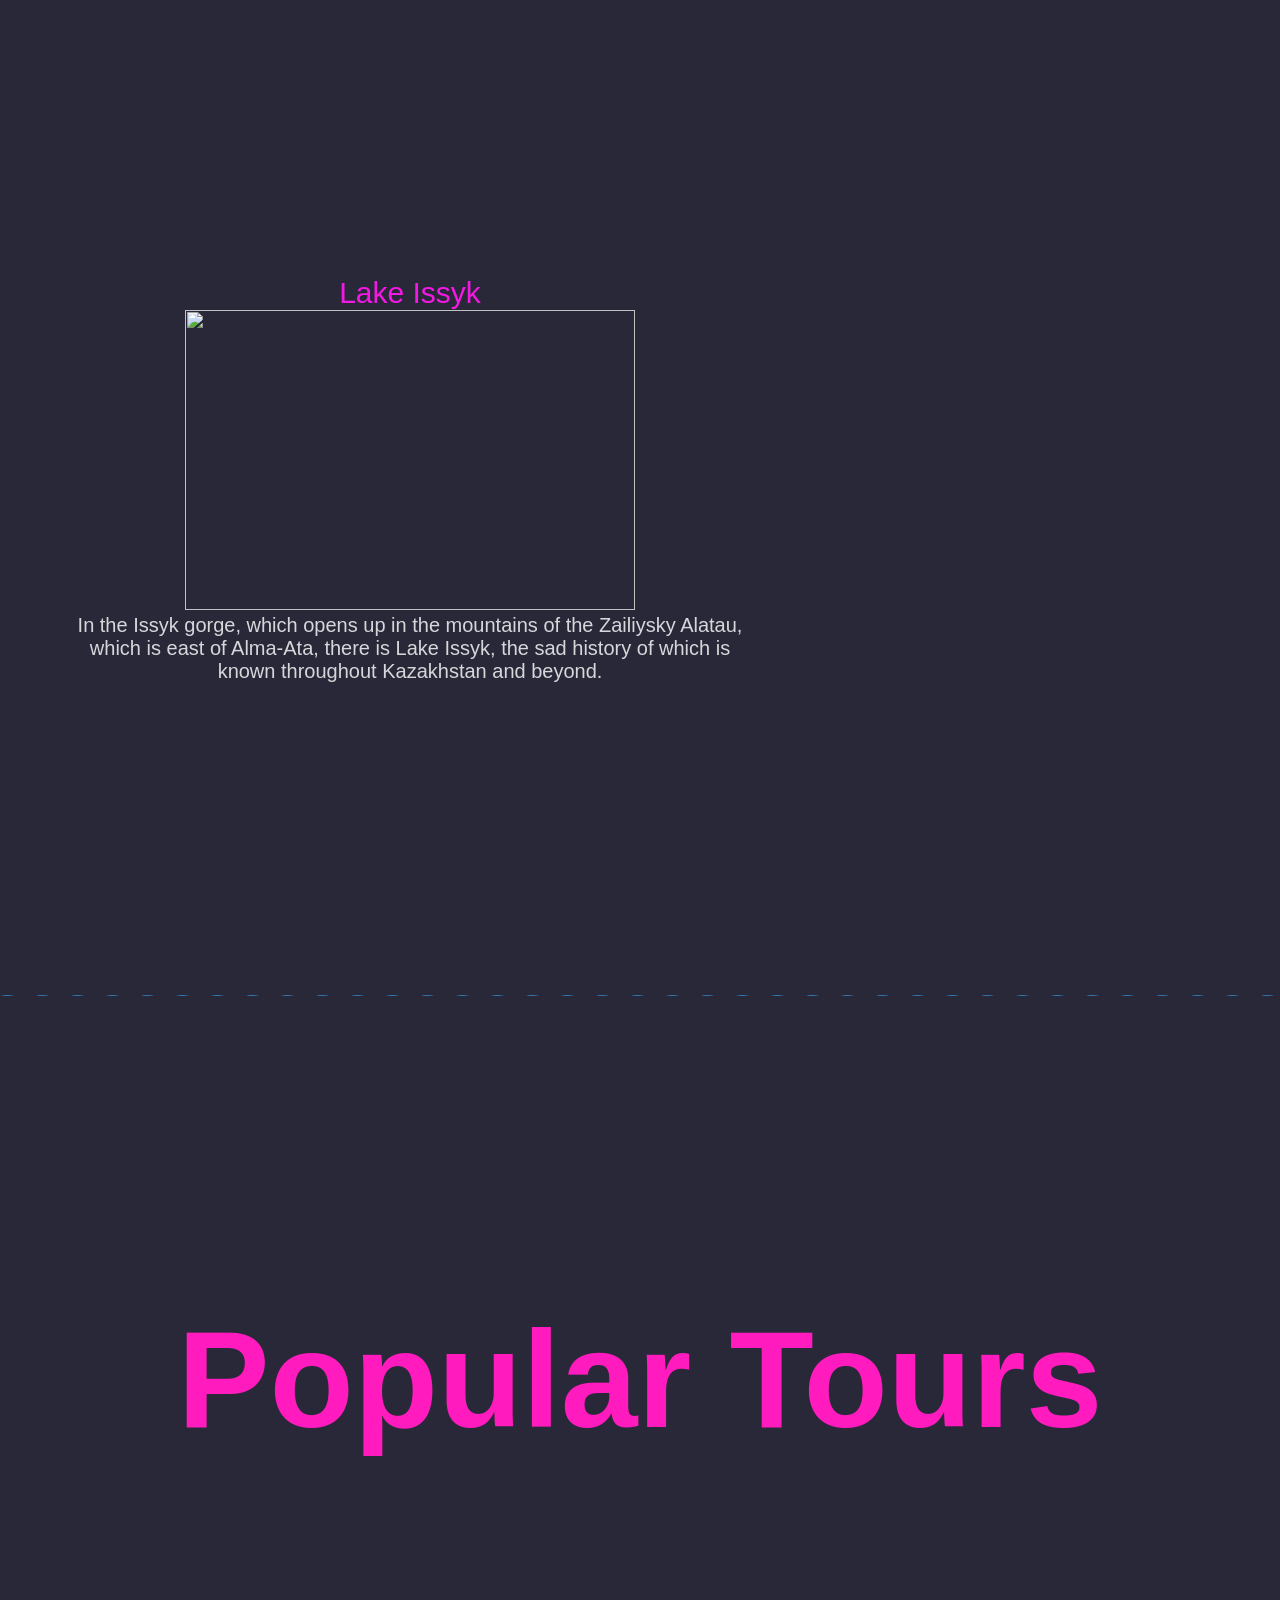
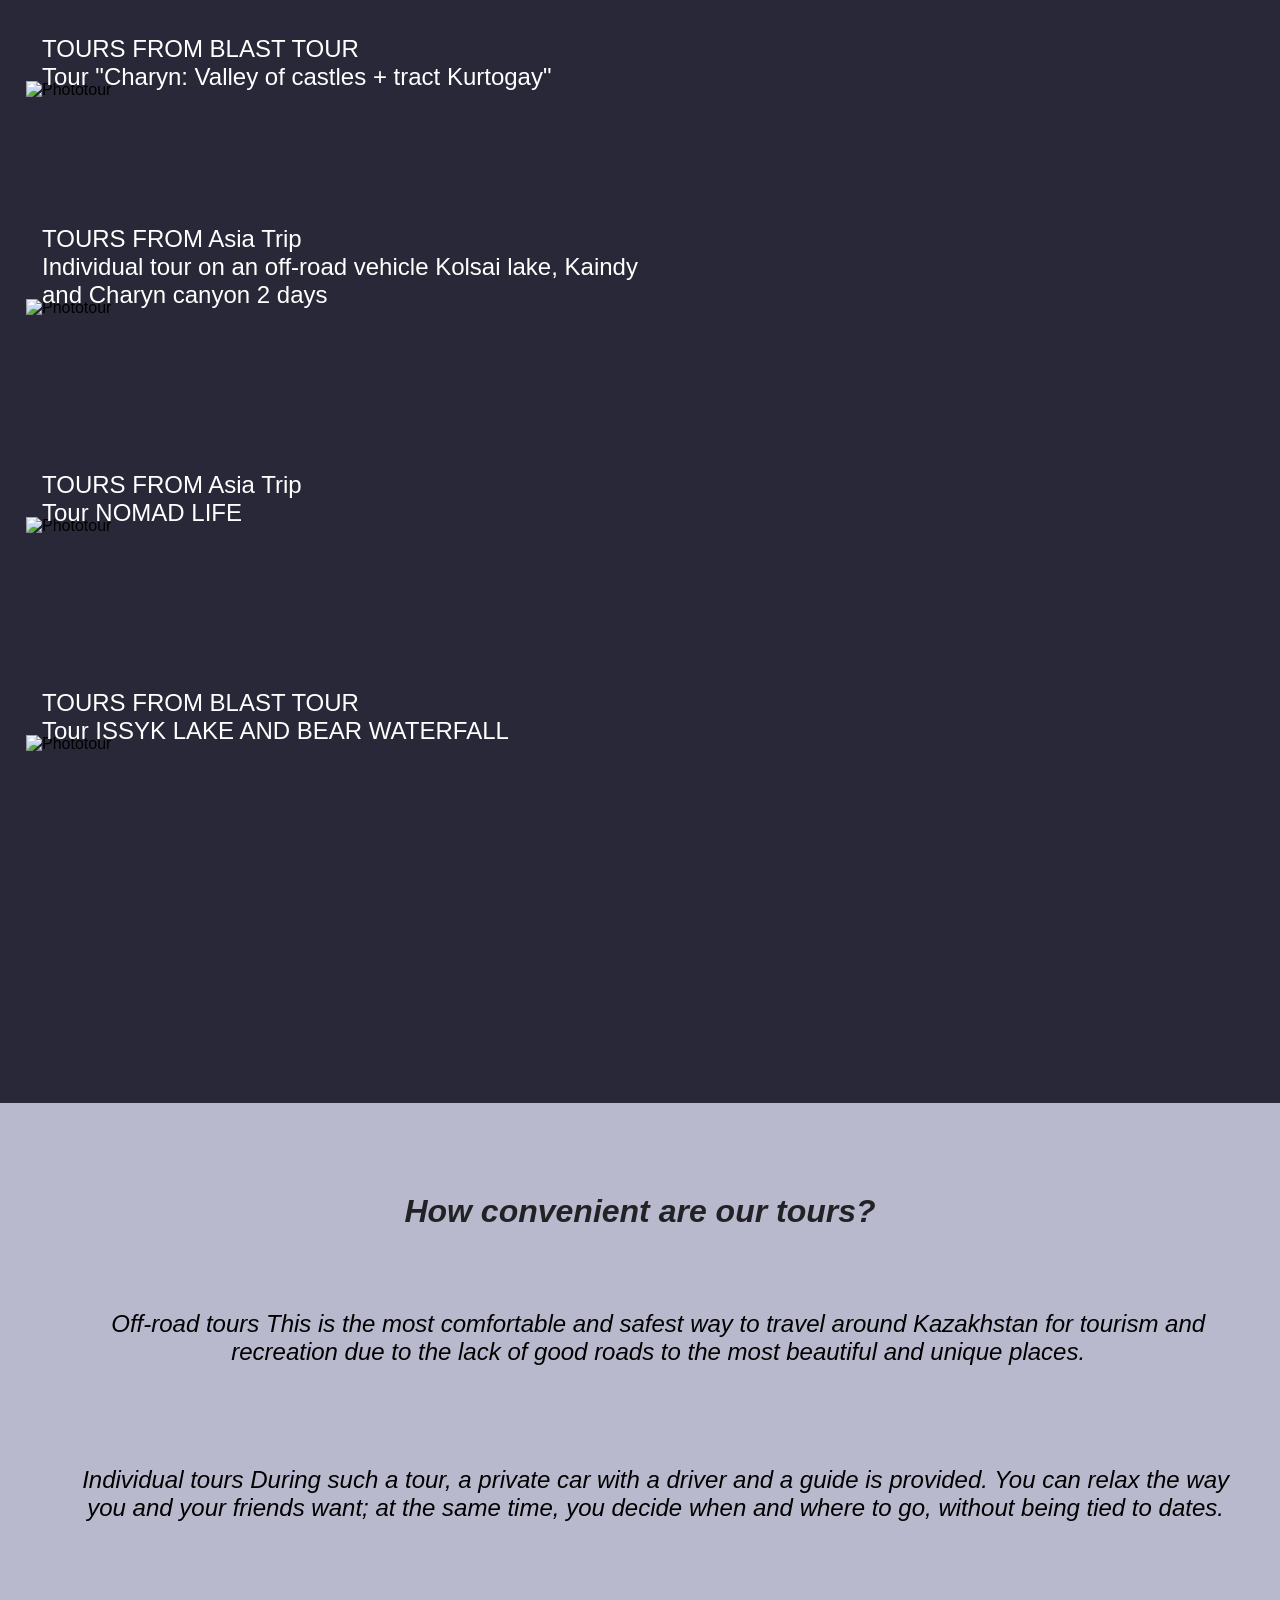
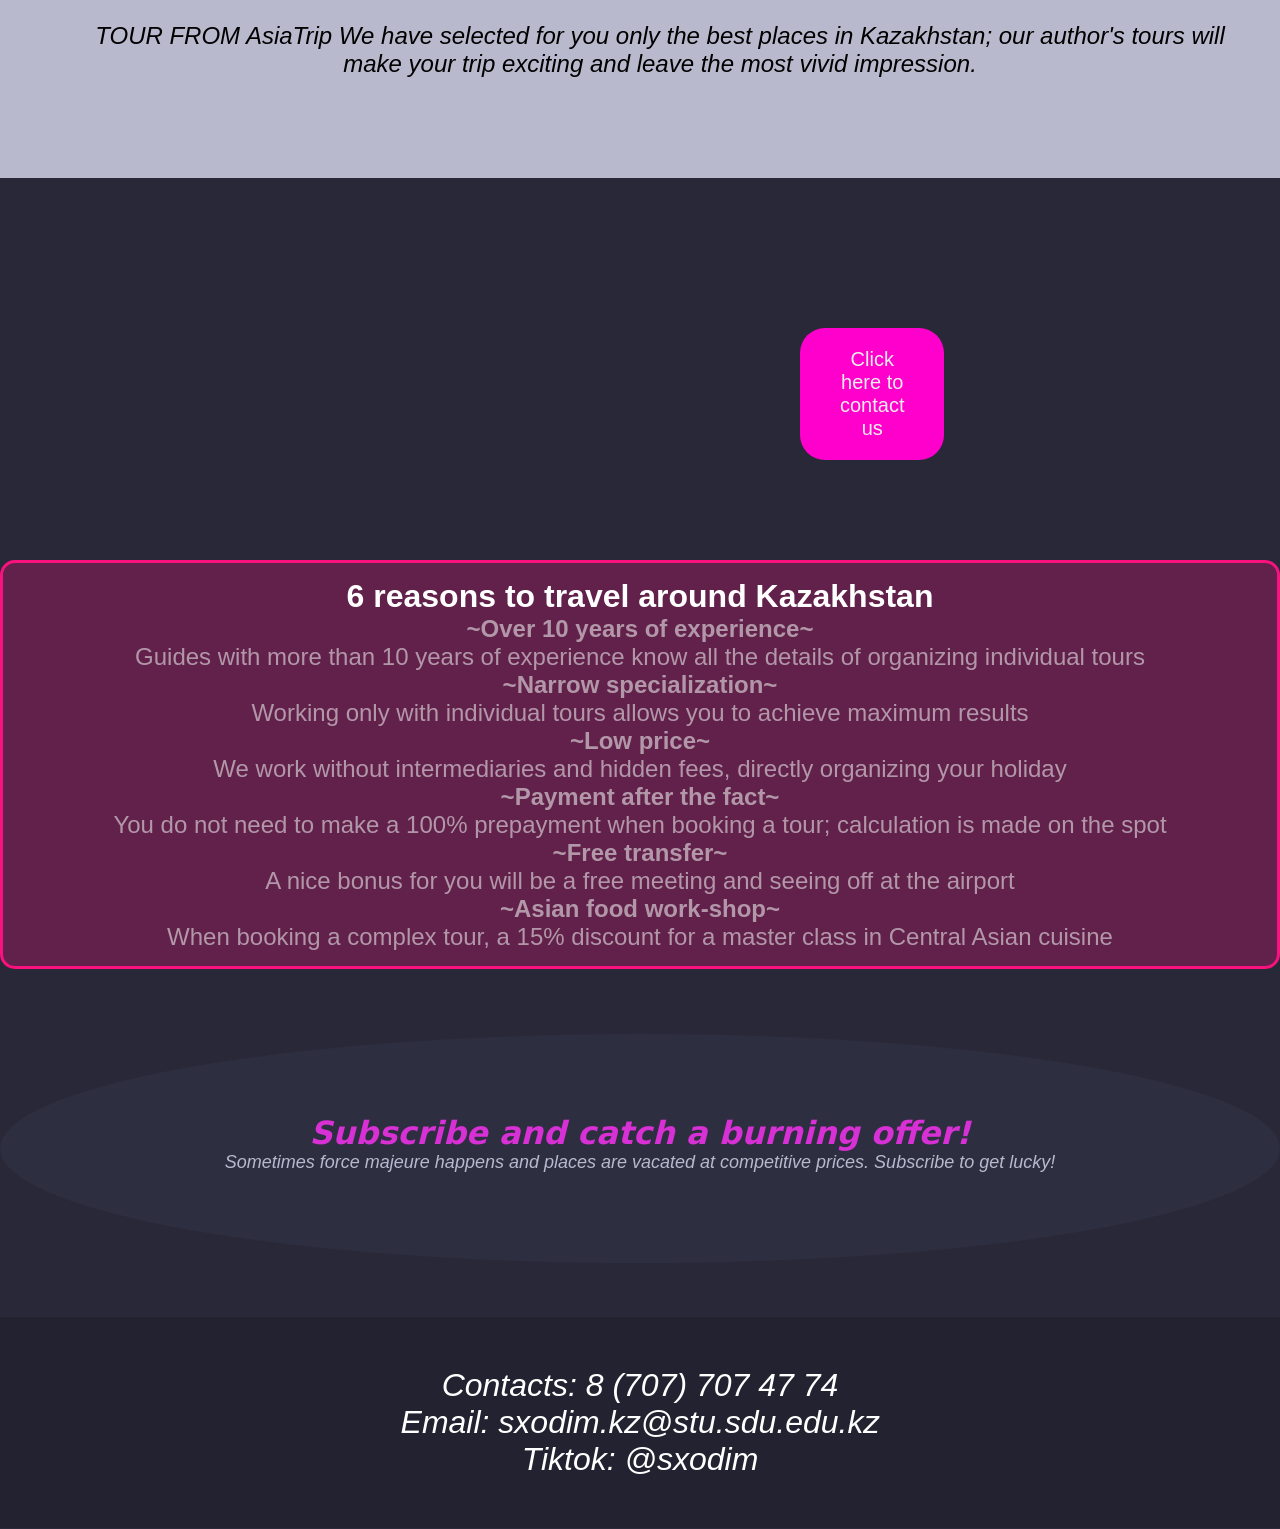
==== commit c2e23ce6: "стрц2" ====
--- a/Project/index.html
+++ b/Project/index.html
@@ -21,9 +21,10 @@
             </ul>
         </nav>
     </header>
+
+    <div class="box">
       <div class="first-page"> <br> <h1>Kazakh Tourism</h1> <p>We present to the world Kazakhstan with its endless tourism potential, and the centuries-old unique national tradition of hospitality</p></div>
 
-    <div class="box">
         <br><br>
         <div class="box2">
             
@@ -66,7 +67,8 @@
                 <main>
 
             </div>
-        </div><br><br><br><br><br><br>
+        </div>
+        <br><br><br><br><br><br>
         <hr><br><br>
         <div class="tanymal">
         <h1 class="popular" id="home"> Almatynyñ eñ tanymal aimaqtary</h1>
@@ -92,13 +94,13 @@
             <p>Opening hours of the cable cars</p>
             <p> everyday: 8.30-00.00 </p>
         
-        </div>
+            </div>
             <div class="itm"> <img src="ba69b34a10087918ef85adcc17ab5889.jpg" alt="" height="200px">
             <p>Ski pass prices for the season 2022-2023</p> 
             <a> from 6 to 10 years old: 2900 tg <br>
                 from 11 to 23 years old:: 5300 tg <br>
                 from 24 years: 7600 tg</a>
-        </div>
+            </div>
         </div>
         <div class="grp">
             <div class="itm">
@@ -253,9 +255,7 @@
     </div>
 </div>
      <hr>
-    <div class="break">
-        <br><br><br>
-    </div>
+    <br><br><br>
 
     <div class="tour" id="news">
         <h1>Popular Tours</h1>
@@ -420,7 +420,7 @@
             </p>
            
     </div>
-
+    
     <div id="footer">
             <div id="footcl">
               
@@ -433,7 +433,6 @@
        </div>
 
 
-
-
+ </div>
 </body>
 </html>
--- a/Project/style.css
+++ b/Project/style.css
@@ -1,18 +1,18 @@
-body{
-    background-color: #282838;
-  }
-
-.popular{
-  color:#f219e3;
-  font-family: 'Josefin Sans', sans-serif;
+body {
+  background-color: #282838;
+  width: 100%; 
+}
+
+.popular {
+  color: #f219e3;
+  font-family: "Josefin Sans", sans-serif;
   text-align: center;
   margin-top: 8cm;
-  margin-bottom:5cm;
+  margin-bottom: 5cm;
   font-size: 80px;
 }
-  
+
 .first-page {
-  height: 100vh;
   display: grid;
   align-items: center;
   text-align: center;
@@ -20,76 +20,71 @@
   background-position: center;
   background-size: cover;
   box-shadow: inset 0 0 100px black;
-  color: #FFFFFF;
+  color: #ffffff;
   font-size: xx-large;
-}
-.first-page h1{
-  color:#0000007c;
-}
-.first-page p{
+  padding: 20%;
+}
+.first-page h1 {
+  color: #0000007c;
+}
+.first-page p {
   margin-left: 10px;
   color: #fffbfbb3;
 }
-* {
-  box-sizing: border-box;
-}
-*, *::before, *::after {
-  box-sizing: border-box;
-}
+
+
 div {
   display: block;
 }
 
 .li {
-    float: left;
-}
-  
-.ptxt{
-    font-family: 'Josefin Sans', sans-serif;
-    font-size: 45px;
-    margin-top: 100px;
-    color: #f219e3; 
-    text-align: center;
-    
+  float: left;
+}
+
+.ptxt {
+  font-family: "Josefin Sans", sans-serif;
+  font-size: 45px;
+  margin-top: 100px;
+  color: #f219e3;
+  text-align: center;
 }
 .li a {
-    display: block;
-    color: #f219e3;
-    text-align: center;
-    padding: 14px 16px;
-    text-decoration: none;
-}
-  
+  display: block;
+  color: #f219e3;
+  text-align: center;
+  padding: 14px 16px;
+  text-decoration: none;
+}
+
 .li a:hover {
-    background-color: #d7d7db;
-}
-.tit{
-    color: #f219e3;
-    text-align: center;
-    padding: 0;
-    margin: 0;
-}
-.text p{
-    padding-left: 15px;
-    padding-bottom: 19px;
-    margin-bottom: 10px;
-    font-family:'Josefin Sans', sans-serif;
-    font-size: 40px;
-    color: rgb(255, 255, 255);
-    
-}
-
-.box2{
-    display: flex;
-    justify-content: space-around;
-    margin-top: 290px;
-}
-.alm{
-    color: #f219e3;
-    font-family:'Josefin Sans', sans-serif;
-    font-size: 180px;
-    margin-left: 30px;
-    margin-right: 30px;
+  background-color: #d7d7db;
+}
+.tit {
+  color: #f219e3;
+  text-align: center;
+  padding: 0;
+  margin: 0;
+}
+.text p {
+  padding-left: 15px;
+  padding-bottom: 19px;
+  margin-bottom: 10px;
+  font-family: "Josefin Sans", sans-serif;
+  font-size: 40px;
+  color: rgb(255, 255, 255);
+}
+
+.box2 {
+  display: flex;
+  justify-content: space-around;
+  margin-top: 290px;
+}
+.alm {
+  color: #f219e3;
+  font-family: "Josefin Sans", sans-serif;
+  font-size: 180px;
+  margin-left: 30px;
+  margin-right: 30px;
 }
 
 hr {
@@ -103,170 +98,165 @@
 }
 
 .hr {
-    border: none;
-    margin: 15px ;
-    background-image: url("data:image/svg+xml;charset=utf8,%3Csvg id='squiggle-link' xmlns='http://www.w3.org/2000/svg' xmlns:xlink='http://www.w3.org/1999/xlink' xmlns:ev='http://www.w3.org/2001/xml-events' viewBox='0 0 20 4'%3E%3Cstyle type='text/css'%3E.squiggle{animation:shift .3s linear infinite;}@keyframes shift {from {transform:translateX(0);}to {transform:translateX(-20px);}}%3C/style%3E%3Cpath fill='none' stroke='rgb(51, 122, 183)' stroke-width='1' class='squiggle' d='M0,3.5 c 5,0,5,-2,10,-2 s 5,2,10,2 c 5,0,5,-2,10,-2 s 5,2,10,2'/%3E%3C/svg%3E");
-    background-position: 0 100%;
-    background-repeat: repeat-x;
-    padding-bottom: 1px;
-    background-size: auto 7px;
-}
-
-.box3{
+  border: none;
+  margin: 15px;
+  background-image: url("data:image/svg+xml;charset=utf8,%3Csvg id='squiggle-link' xmlns='http://www.w3.org/2000/svg' xmlns:xlink='http://www.w3.org/1999/xlink' xmlns:ev='http://www.w3.org/2001/xml-events' viewBox='0 0 20 4'%3E%3Cstyle type='text/css'%3E.squiggle{animation:shift .3s linear infinite;}@keyframes shift {from {transform:translateX(0);}to {transform:translateX(-20px);}}%3C/style%3E%3Cpath fill='none' stroke='rgb(51, 122, 183)' stroke-width='1' class='squiggle' d='M0,3.5 c 5,0,5,-2,10,-2 s 5,2,10,2 c 5,0,5,-2,10,-2 s 5,2,10,2'/%3E%3C/svg%3E");
+  background-position: 0 100%;
+  background-repeat: repeat-x;
+  padding-bottom: 1px;
+  background-size: auto 7px;
+}
+
+.box3 {
   margin-top: 400px;
   margin-bottom: 200px;
 }
-.box3 p{
-  font-family: 'Josefin Sans', sans-serif;
+.box3 p {
+  font-family: "Josefin Sans", sans-serif;
   font-size: 87px;
 }
 /*carousel*/
 .carousel {
-    text-align: center;
-    margin-top: 40px;
-}
-
-  main#carousel {
-    grid-row: 1 / 2;
-    grid-column: 1 / 8;
-    width: 100vw;
-    height: 500px;
-    display: flex;
-    align-items: center;
-    justify-content: center;
-    overflow: hidden;
-    transform-style: preserve-3d;
-    perspective: 300px;
-    --items: 5;
-    --middle: 3;
-    --position: 100;
-    pointer-events: none;
-  }
-  
-  div.item {
-    position: absolute;
-    width: 800px;
-    height: 400px;
-    background-color: #f219e3;
-    --r: calc(var(--position) - var(--offset));
-    --abs: max(calc(var(--r) * -1), var(--r));
-    transition: all 0.25s linear;
-    transform: rotateY(calc(-10deg * var(--r)))
-      translateX(calc(-300px * var(--r)));
-    z-index: calc((var(--position) - var(--abs)));
-  }
-  
-  div.item:nth-of-type(1) {
-    --offset: 1;
-  }
-  div.item:nth-of-type(2) {
-    --offset: 2;
-  }
-  div.item:nth-of-type(3) {
-    --offset: 3;
-  }
-  div.item:nth-of-type(4) {
-    --offset: 4;
-  }
-  div.item:nth-of-type(5) {
-    --offset: 5;
-  }
-  
-  input:nth-of-type(1) {
-    grid-column: 2 / 3;
-    grid-row: 2 / 3;
-  }
-  input:nth-of-type(1):checked ~ main#carousel {
-    --position: 1;
-  }
-  
-  input:nth-of-type(2) {
-    grid-column: 3 / 4;
-    grid-row: 2 / 3;
-  }
-  input:nth-of-type(2):checked ~ main#carousel {
-    --position: 2;
-  }
-  
-  input:nth-of-type(3) {
-    grid-column: 4 /5;
-    grid-row: 2 / 3;
-  }
-  input:nth-of-type(3):checked ~ main#carousel {
-    --position: 3;
-  }
-  
-  input:nth-of-type(4) {
-    grid-column: 5 / 6;
-    grid-row: 2 / 3;
-  }
-  input:nth-of-type(4):checked ~ main#carousel {
-    --position: 4;
-  }
-  
-  input:nth-of-type(5) {
-    grid-column: 6 / 7;
-    grid-row: 2 / 3;
-  }
-  input:nth-of-type(5):checked ~ main#carousel {
-    --position: 5;
-  }
-
-
-
-  .grp{
-    color: #000;
-    font-size: 2rem;
-    width: 700px;
-    height: 700px;
-    overflow-y:auto;
-    scroll-snap-type: y mandatory;
-    display: inline-block;
-    margin-left: 60px;
-    margin-right: 49px;
-    margin-top: 100px;
-    justify-content: space-between;
-
-
-}
-
-.itm{
-    height: 100%;
-    width: 100%;
-    text-align: center;
-    scroll-snap-align: start;
-    font-family:"Montserrat","Helvetica Neue",Helvetica,Arial,sans-serif;
-    font-size: medium;
-    color: #f219e3;
-
-}
-.itm img{
+  text-align: center;
+  margin-top: 40px;
+}
+
+main#carousel {
+  grid-row: 1 / 2;
+  grid-column: 1 / 8;
+  width: 100vw;
+  height: 500px;
+  display: flex;
+  align-items: center;
+  justify-content: center;
+  overflow: hidden;
+  transform-style: preserve-3d;
+  perspective: 300px;
+  --items: 5;
+  --middle: 3;
+  --position: 100;
+  pointer-events: none;
+}
+
+div.item {
+  position: absolute;
+  width: 800px;
+  height: 400px;
+  background-color: #f219e3;
+  --r: calc(var(--position) - var(--offset));
+  --abs: max(calc(var(--r) * -1), var(--r));
+  transition: all 0.25s linear;
+  transform: rotateY(calc(-10deg * var(--r)))
+    translateX(calc(-300px * var(--r)));
+  z-index: calc((var(--position) - var(--abs)));
+}
+
+div.item:nth-of-type(1) {
+  --offset: 1;
+}
+div.item:nth-of-type(2) {
+  --offset: 2;
+}
+div.item:nth-of-type(3) {
+  --offset: 3;
+}
+div.item:nth-of-type(4) {
+  --offset: 4;
+}
+div.item:nth-of-type(5) {
+  --offset: 5;
+}
+
+input:nth-of-type(1) {
+  grid-column: 2 / 3;
+  grid-row: 2 / 3;
+}
+input:nth-of-type(1):checked ~ main#carousel {
+  --position: 1;
+}
+
+input:nth-of-type(2) {
+  grid-column: 3 / 4;
+  grid-row: 2 / 3;
+}
+input:nth-of-type(2):checked ~ main#carousel {
+  --position: 2;
+}
+
+input:nth-of-type(3) {
+  grid-column: 4 /5;
+  grid-row: 2 / 3;
+}
+input:nth-of-type(3):checked ~ main#carousel {
+  --position: 3;
+}
+
+input:nth-of-type(4) {
+  grid-column: 5 / 6;
+  grid-row: 2 / 3;
+}
+input:nth-of-type(4):checked ~ main#carousel {
+  --position: 4;
+}
+
+input:nth-of-type(5) {
+  grid-column: 6 / 7;
+  grid-row: 2 / 3;
+}
+input:nth-of-type(5):checked ~ main#carousel {
+  --position: 5;
+}
+
+.grp {
+  color: #000;
+  font-size: 2rem;
+  width: 700px;
+  height: 700px;
+  overflow-y: auto;
+  scroll-snap-type: y mandatory;
+  display: inline-block;
+  margin-left: 60px;
+  margin-right: 49px;
+  margin-top: 100px;
+  justify-content: space-between;
+}
+
+.itm {
+  height: 100%;
+  width: 100%;
+  text-align: center;
+  scroll-snap-align: start;
+  font-family: "Montserrat", "Helvetica Neue", Helvetica, Arial, sans-serif;
+  font-size: medium;
+  color: #f219e3;
+}
+.itm img {
   width: 450px;
   height: 300px;
 }
-.itm a{
-    font-family: 'Josefin Sans', sans-serif;
-    font-size: 20px;
-    color:#d7d7db
-}
-.itm p{
-    font-family:'Josefin Sans', sans-serif;
-     font-size: 30px;
-}
-
-.itm:nth-child(1){
-    background-color: #282838;
-}
-
-.itm:nth-child(2){
-    background-color: #282838;
-}
-
-.itm:nth-child(3){
-    background-color: #282838;
-}
-.itm:nth-child(4){
-    background-color: #282838;
+.itm a {
+  font-family: "Josefin Sans", sans-serif;
+  font-size: 20px;
+  color: #d7d7db;
+}
+.itm p {
+  font-family: "Josefin Sans", sans-serif;
+  font-size: 30px;
+}
+
+.itm:nth-child(1) {
+  background-color: #282838;
+}
+
+.itm:nth-child(2) {
+  background-color: #282838;
+}
+
+.itm:nth-child(3) {
+  background-color: #282838;
+}
+.itm:nth-child(4) {
+  background-color: #282838;
 }
 
 /*overlay*/
@@ -277,7 +267,6 @@
   display: inline-flex;
   margin-left: 26px;
   margin-bottom: 200px;
- 
 }
 
 .image {
@@ -295,7 +284,7 @@
   height: 100%;
   width: 100%;
   opacity: 0;
-  transition: .9s ease;
+  transition: 0.9s ease;
   background-color: #0000007c;
 }
 
@@ -315,44 +304,46 @@
   text-align: center;
 }
 .bottom-left {
-    position: absolute;
-    bottom: 8px;
-    left: 16px;
-    color: #fff;
-    font-size: x-large;
-    font-family: 'Trebuchet MS', 'Lucida Sans Unicode', 'Lucida Grande', 'Lucida Sans', Arial, sans-serif;
-}
-
-.tour{
-  text-align: center;
-  font-family:'Trebuchet MS', 'Lucida Sans Unicode', 'Lucida Grande', 'Lucida Sans', Arial, sans-serif;
+  position: absolute;
+  bottom: 8px;
+  left: 16px;
+  color: #fff;
+  font-size: x-large;
+  font-family: "Trebuchet MS", "Lucida Sans Unicode", "Lucida Grande",
+    "Lucida Sans", Arial, sans-serif;
+}
+
+.tour {
+  text-align: center;
+  font-family: "Trebuchet MS", "Lucida Sans Unicode", "Lucida Grande",
+    "Lucida Sans", Arial, sans-serif;
   color: #ff1bbe;
   font-size: 69px;
   margin-top: 250px;
   margin-bottom: 150px;
 }
-.tour p{
-  color: #f219e3;
-}
-.tour a{
+.tour p {
+  color: #f219e3;
+}
+.tour a {
   color: #d7d7db;
 }
-  
+
 /*text*/
-.anthblck{
-background-color:#b9b9cd;
-text-align: center;
-margin-top: 150px;
-padding-bottom:50px;
-}
-.anthblck h3{
-padding-top: 90px;
-padding-bottom: 30px;
-color: #000000d0;
-font-size: xx-large;
-font-style: italic;
-}
-.fire{
+.anthblck {
+  background-color: #b9b9cd;
+  text-align: center;
+  margin-top: 150px;
+  padding-bottom: 50px;
+}
+.anthblck h3 {
+  padding-top: 90px;
+  padding-bottom: 30px;
+  color: #000000d0;
+  font-size: xx-large;
+  font-style: italic;
+}
+.fire {
   display: inline-flex;
   margin: 50px 30px 50px 30px;
   font-style: oblique;
@@ -361,123 +352,147 @@
 /*rnopka*/
 .knopka {
   background-color: rgb(255, 0, 204);
-   -webkit-border-radius: 25px;
-   border-radius: 25px;
-   border: none;
-   color: #eeeeee;
-   cursor: pointer;
-   display: inline-block;
-   font-family: sans-serif; 
-   font-size: 20px;
-   padding: 20px 40px;
-   text-align: center;
-   text-decoration: none;
-   margin: 150px 800px 100px 800px;
-   }
-   @keyframes glowing {
-   0% { background-color: #f9117dec; box-shadow: 0 0 5px #d730d4; }
-   50% { background-color: #f9117dd6; box-shadow: 0 0 20px #ef60a0; }
-   100% { background-color: #f9117d; box-shadow: 0 0 5px #ff1381; }
-   }
-   .knopka {
-   animation: glowing 1300ms infinite;
-   }
-
-   .reklm{
-    border: #f9117d 3px solid;
-    border-radius: 15px;
-    color: #efe8e8;
-    padding: 15px 35px;
-    background-color:#f9117d46;
-    text-align: center;
-   }
-   .reklm h2{
-    color:rgb(255, 255, 255);
-    font-size: xx-large;
-   }
-   .reklm p{
-    color: #eeeeee93;
-    font-size: x-large;
-    font-family: 'Trebuchet MS', 'Lucida Sans Unicode', 'Lucida Grande', 'Lucida Sans', Arial, sans-serif;
-   }
-   .bir{
-    text-align: center;
-    padding-top: 80px;
-    padding-bottom: 90px;
-    margin-top: 65px;
-    background-color: #303045ba;
-    border-radius: 80%;
-   }
-   .bir h1{
-    color: #d730d4;
-    font-style: italic;
-    font-family: system-ui, -apple-system, BlinkMacSystemFont, 'Segoe UI', Roboto, Oxygen, Ubuntu, Cantarell, 'Open Sans', 'Helvetica Neue', sans-serif;
-   }
-   .bir p{
-    color: #b9b9cd;
-    font-style: oblique;
-    font-size: large;
-   }
-   #footer{
-    width: 100%;
-    height: 100%;
-    padding: 3px;
-    display: inline-block;
-    color: #ffffff;
-    text-align: center;
-    margin-top: 50px;
-   }
-   #footer p{
-    font-style: oblique;
-    font-size:xx-large;
-    border: #2a2a3b 1px solid;
-    background-color: #222230;
-    padding: 50px 50px;
-    margin-bottom: -10px;
-    margin-left: -10px;
-    margin-right: -10px;
-   }
-
-header{
-    width: 100%;
-    background-size: cover;
-    background-position: center;
-    position: relative;
-}
-.navn{
-    display: flex;
-    align-items: center;
-    justify-content: space-between;
-    padding-top: 20px;
-    padding-left: 5%;
-    padding-right: 5%;
-    margin-bottom: 40px;
-}
-.logo a{
-    text-decoration: none;
-    color: white;
-    font-size: 28px;
-}
-span{
+  -webkit-border-radius: 25px;
+  border-radius: 25px;
+  border: none;
+  color: #eeeeee;
+  cursor: pointer;
+  display: inline-block;
+  font-family: sans-serif;
+  font-size: 20px;
+  padding: 20px 40px;
+  text-align: center;
+  text-decoration: none;
+  margin: 150px 800px 100px 800px;
+}
+@keyframes glowing {
+  0% {
+    background-color: #f9117dec;
+    box-shadow: 0 0 5px #d730d4;
+  }
+  50% {
+    background-color: #f9117dd6;
+    box-shadow: 0 0 20px #ef60a0;
+  }
+  100% {
+    background-color: #f9117d;
+    box-shadow: 0 0 5px #ff1381;
+  }
+}
+.knopka {
+  animation: glowing 1300ms infinite;
+}
+
+.reklm {
+  border: #f9117d 3px solid;
+  border-radius: 15px;
+  color: #efe8e8;
+  padding: 15px 35px;
+  background-color: #f9117d46;
+  text-align: center;
+}
+.reklm h2 {
+  color: rgb(255, 255, 255);
+  font-size: xx-large;
+}
+.reklm p {
+  color: #eeeeee93;
+  font-size: x-large;
+  font-family: "Trebuchet MS", "Lucida Sans Unicode", "Lucida Grande",
+    "Lucida Sans", Arial, sans-serif;
+}
+.bir {
+  text-align: center;
+  padding-top: 80px;
+  padding-bottom: 90px;
+  margin-top: 65px;
+  background-color: #303045ba;
+  border-radius: 80%;
+}
+.bir h1 {
+  color: #d730d4;
+  font-style: italic;
+  font-family: system-ui, -apple-system, BlinkMacSystemFont, "Segoe UI", Roboto,
+    Oxygen, Ubuntu, Cantarell, "Open Sans", "Helvetica Neue", sans-serif;
+}
+.bir p {
+  color: #b9b9cd;
+  font-style: oblique;
+  font-size: large;
+}
+#footer {
+  width: 100%;
+  height: 100%;
+  padding: 3px;
+  display: inline-block;
+  color: #ffffff;
+  text-align: center;
+  margin-top: 50px;
+}
+#footer p {
+  font-style: oblique;
+  font-size: xx-large;
+  border: #2a2a3b 1px solid;
+  background-color: #222230;
+  padding: 50px 50px;
+  margin-bottom: -10px;
+  margin-left: -10px;
+  margin-right: -10px;
+}
+
+header {
+  width: 100%;
+  background-size: cover;
+  background-position: center;
+}
+.navn {
+  display: flex;
+  align-items: center;
+  justify-content: space-between;
+  padding-top: 20px;
+  padding-left: 5%;
+  padding-right: 5%;
+  margin-bottom: 40px;
+  width: 100%;
+}
+.logo a {
+  text-decoration: none;
+  color: white;
+  font-size: 28px;
+}
+span {
   color: #f153b5;
 }
-nav ul li{
+nav ul li {
   list-style-type: none;
   display: inline-block;
   padding: 5px 10px;
 }
-nav ul li a{
+nav ul li a {
   color: white;
   text-decoration: none;
   font-weight: bold;
 }
-nav ul li a:hover{
+nav ul li a:hover {
   color: #f153b5;
-  transition: .3s;
-}
-*{
+  transition: 0.3s;
+}
+* {
   margin: 0;
   padding: 0;
   box-sizing: border-box;
-  font-family: 'Josefin Sans', sans-serif;
-}+  font-family: "Josefin Sans", sans-serif;
+}
+.box {
+  width: 100%;
+}
+@media only screen and(max-width:400px) {
+  
+  header {
+    width: 100%;
+  }
+
+  .box{
+    width: 100%;
+  }
+}
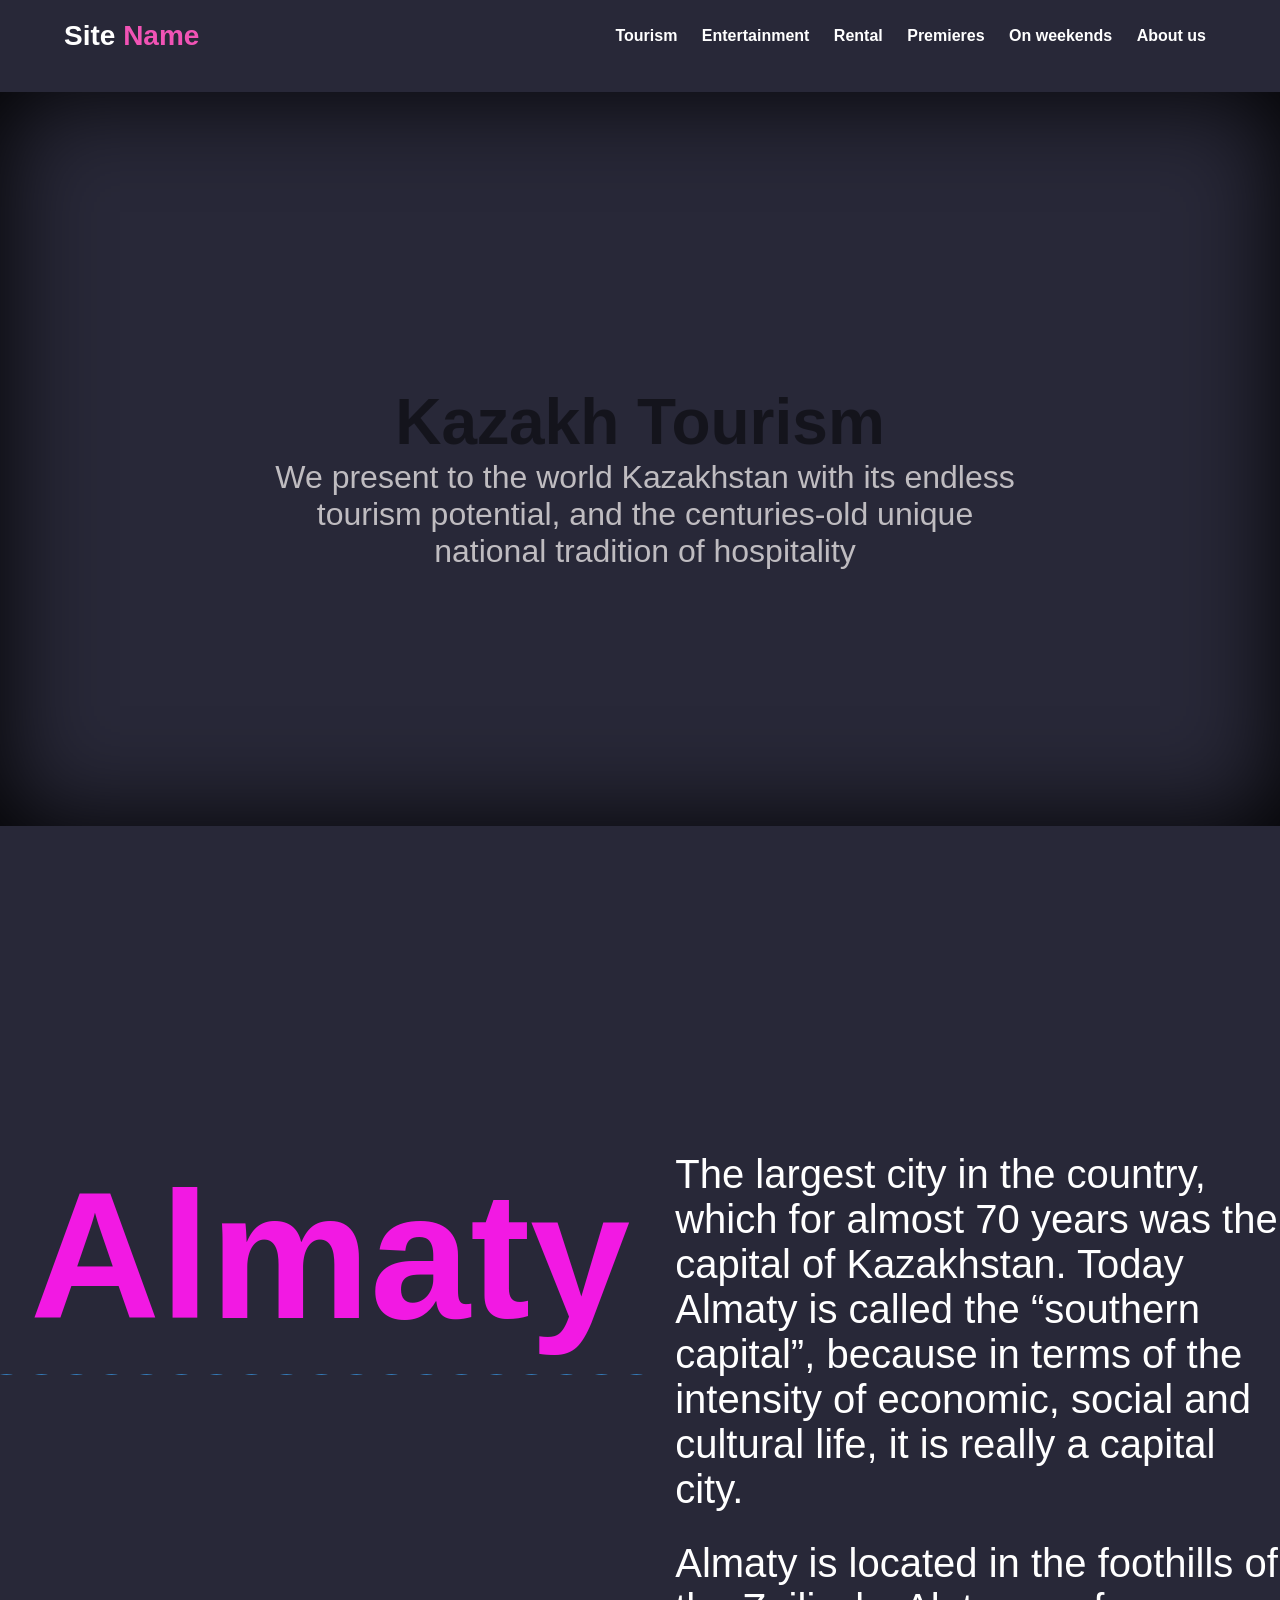
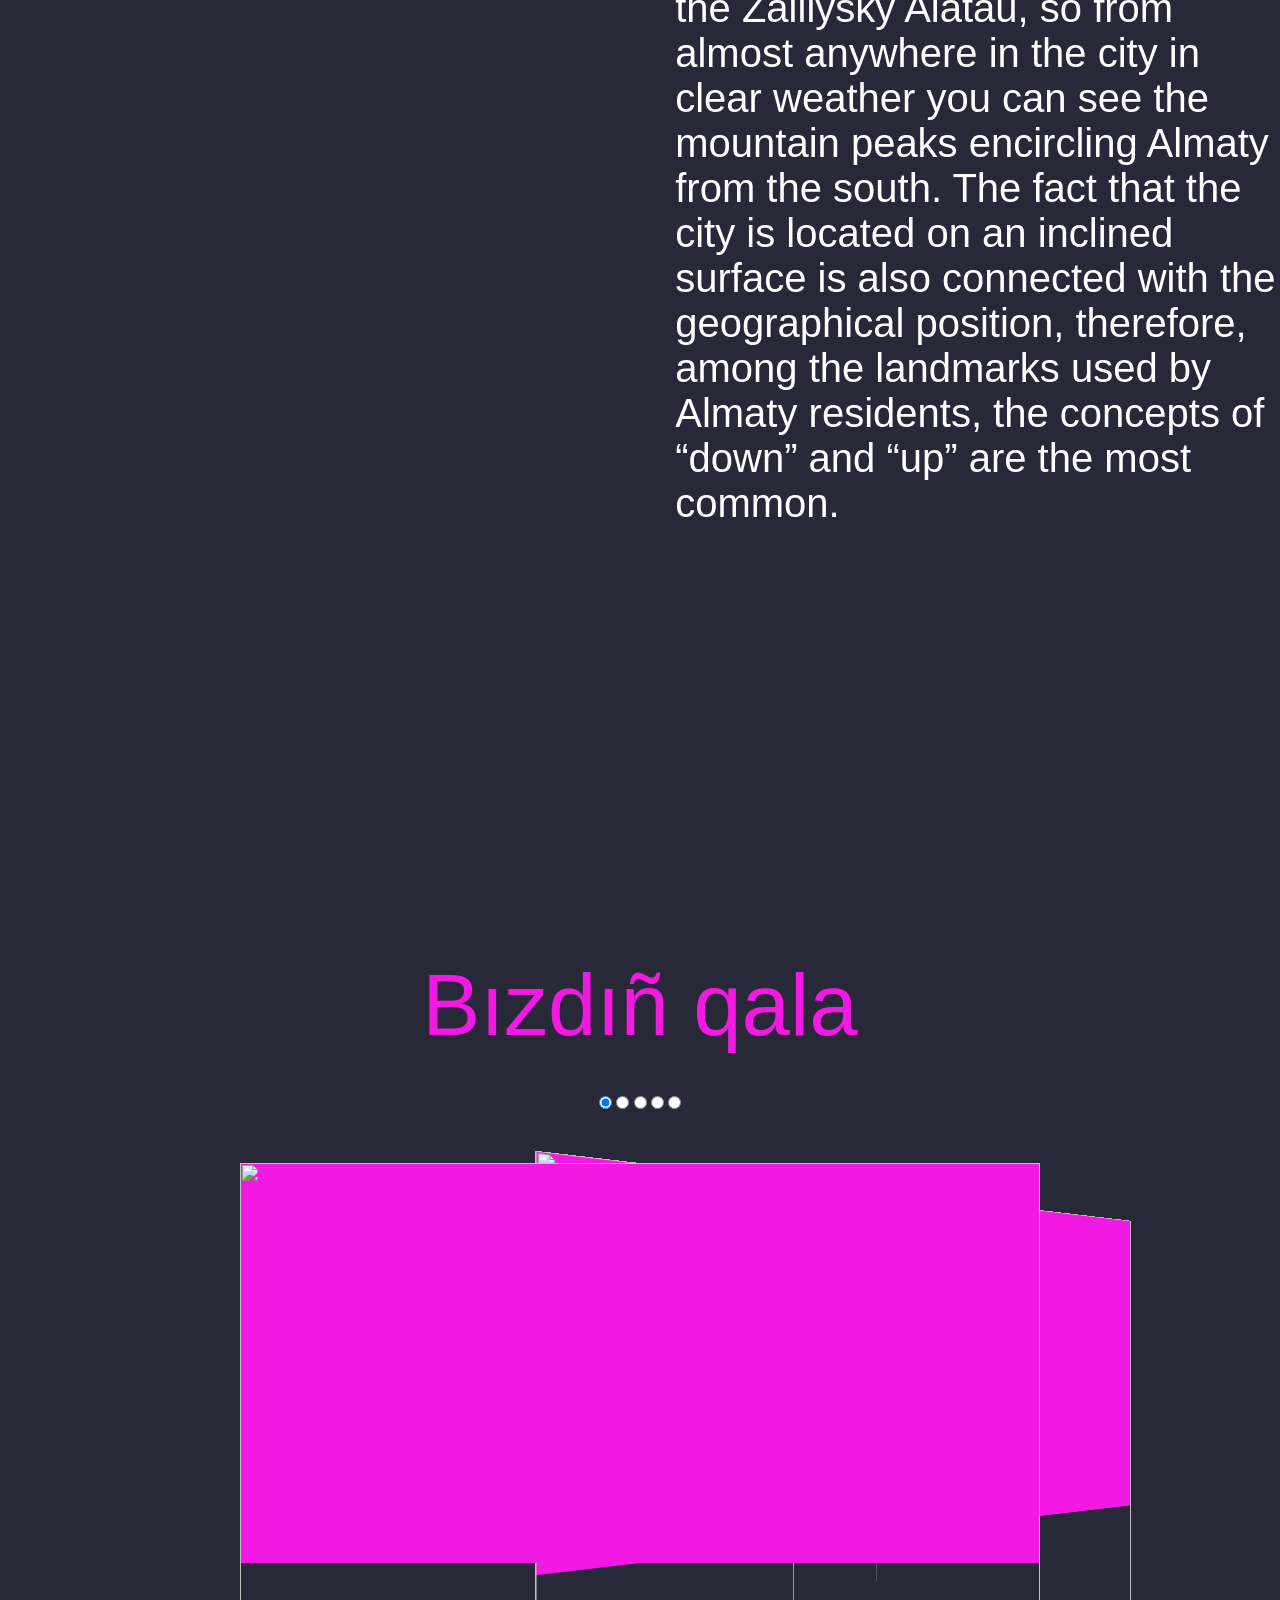
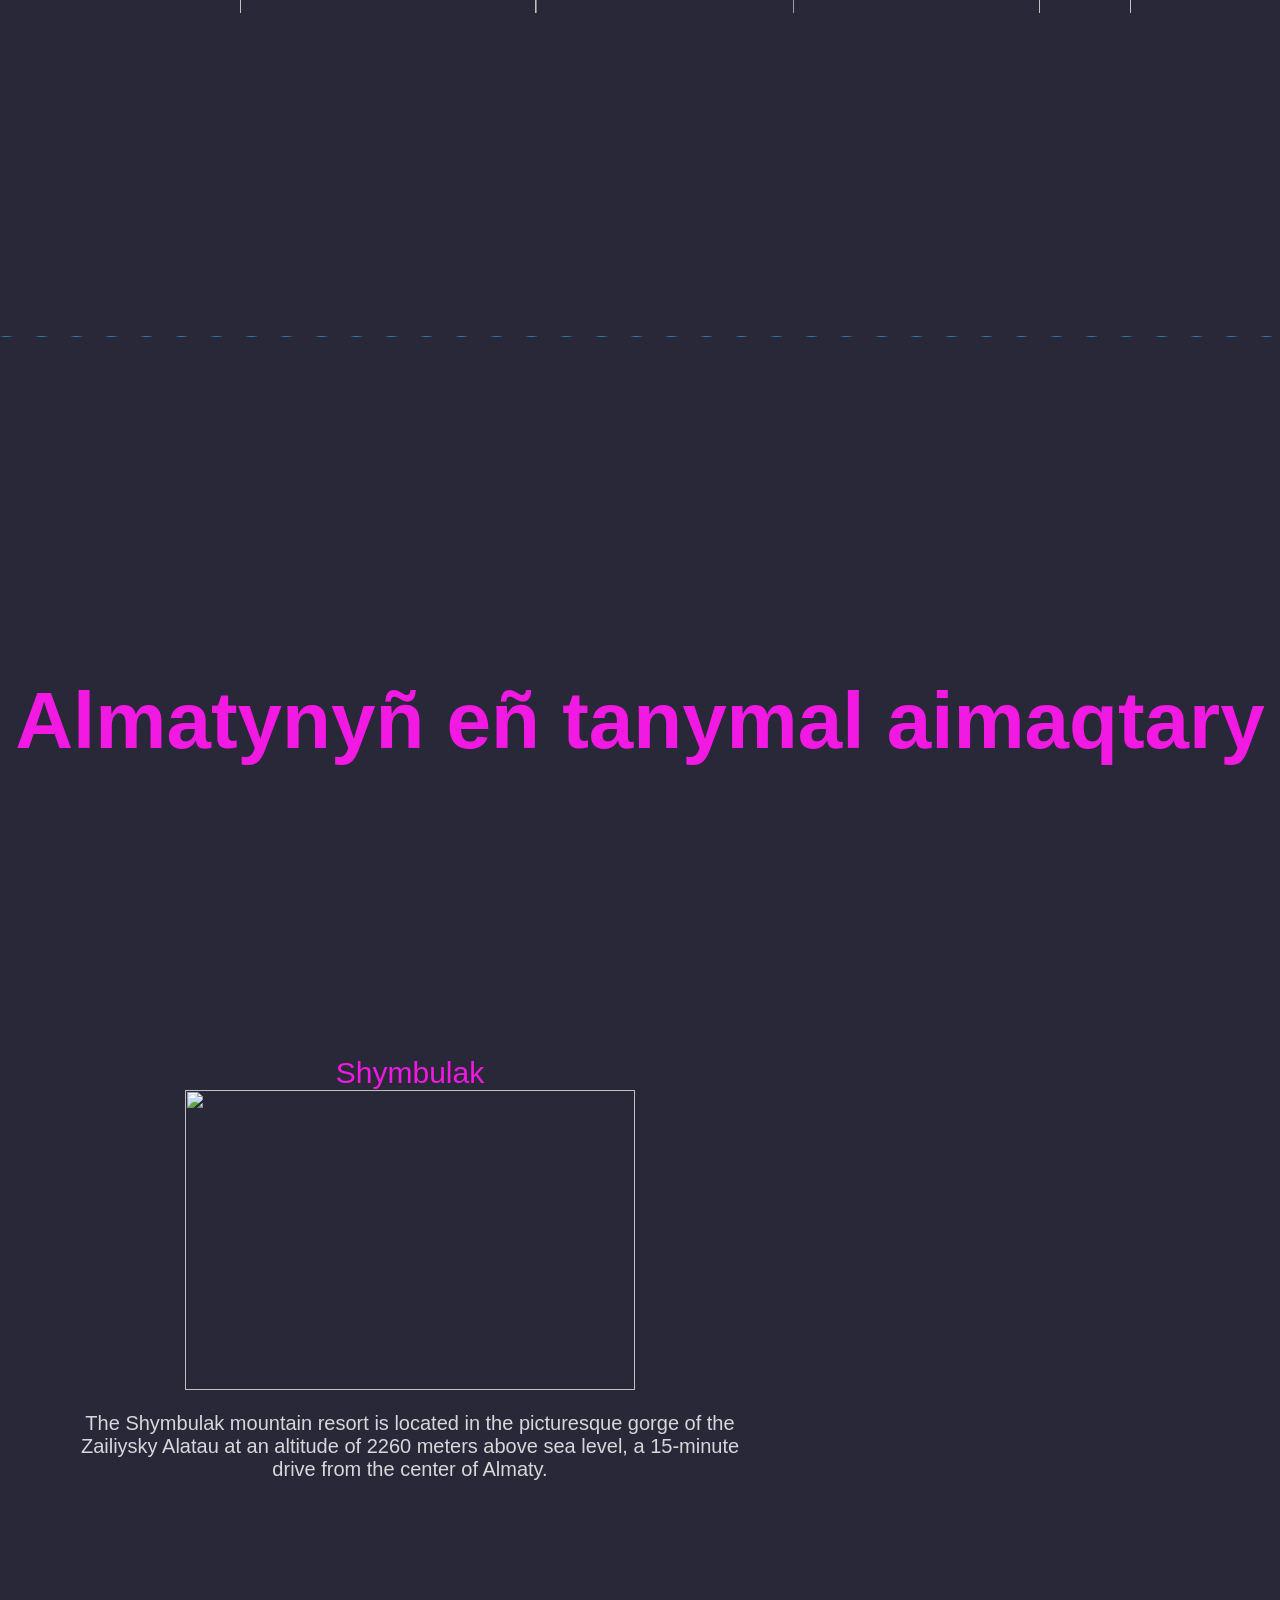
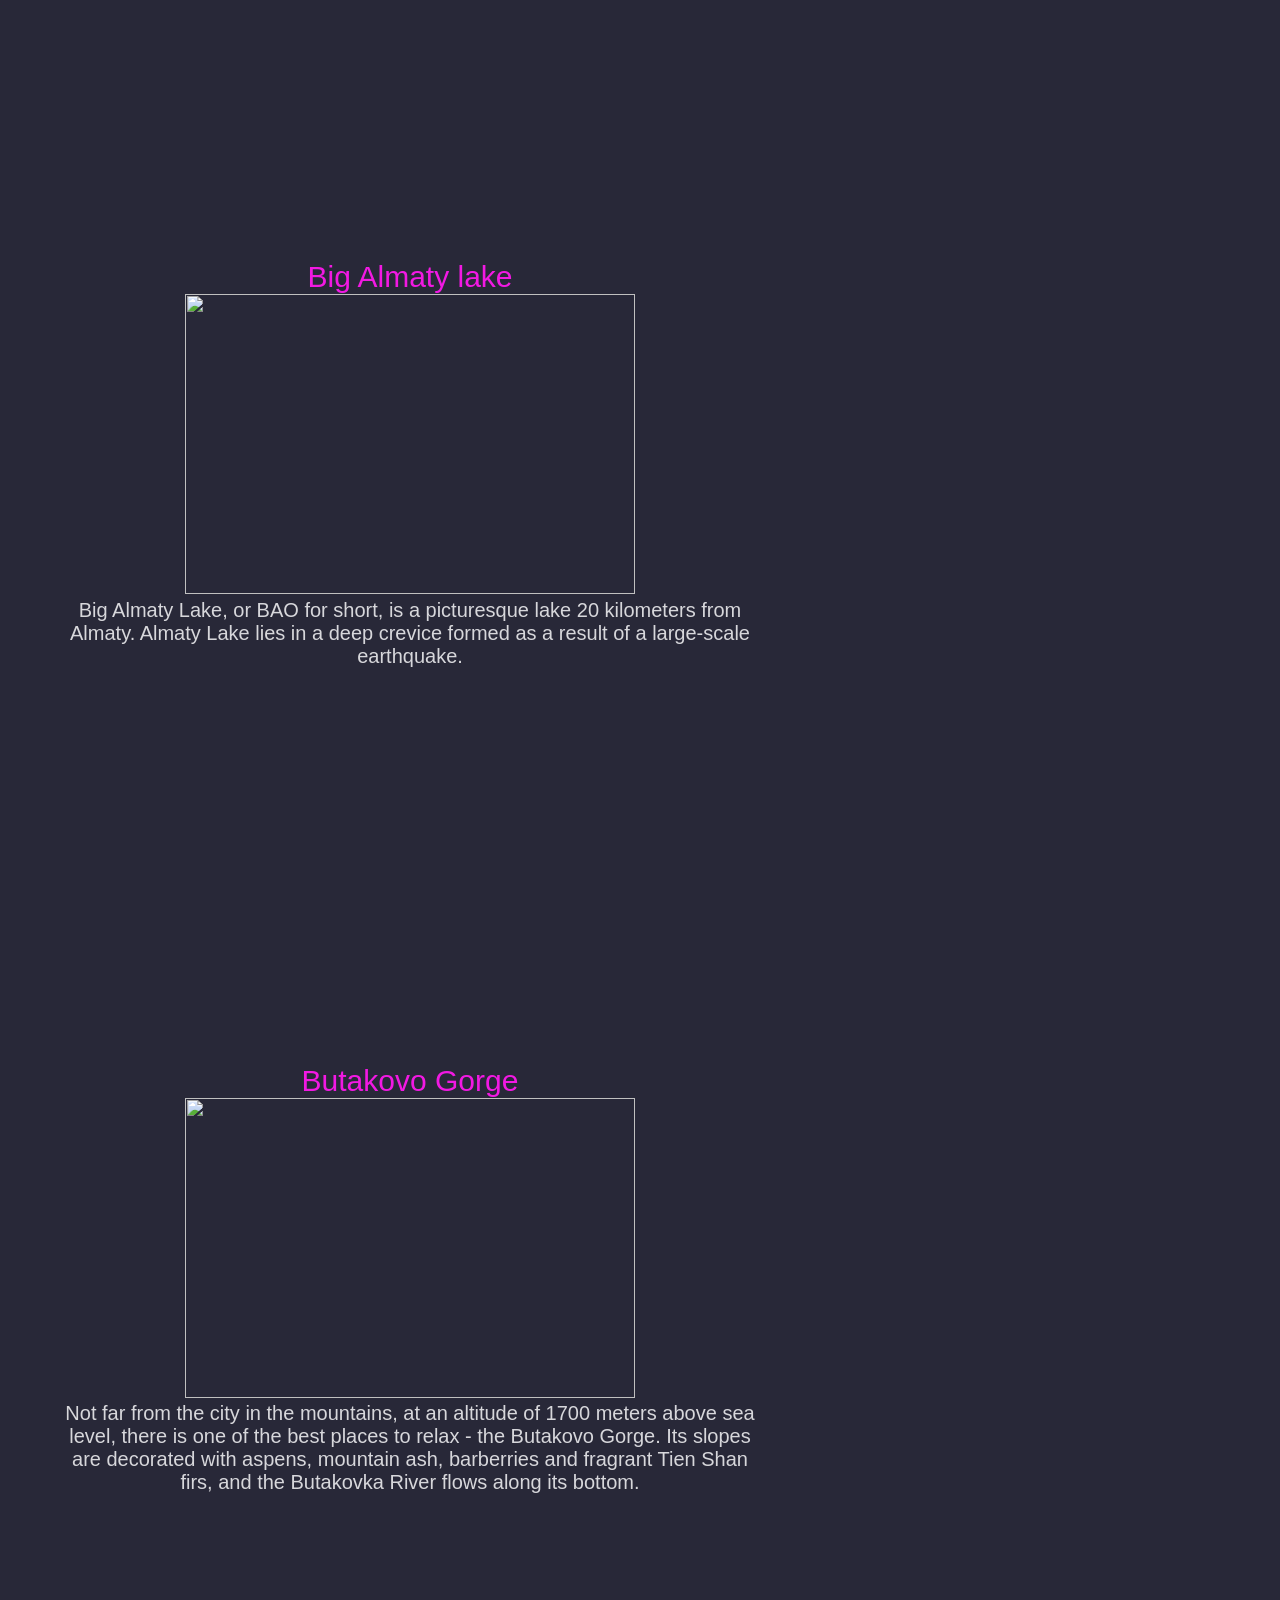
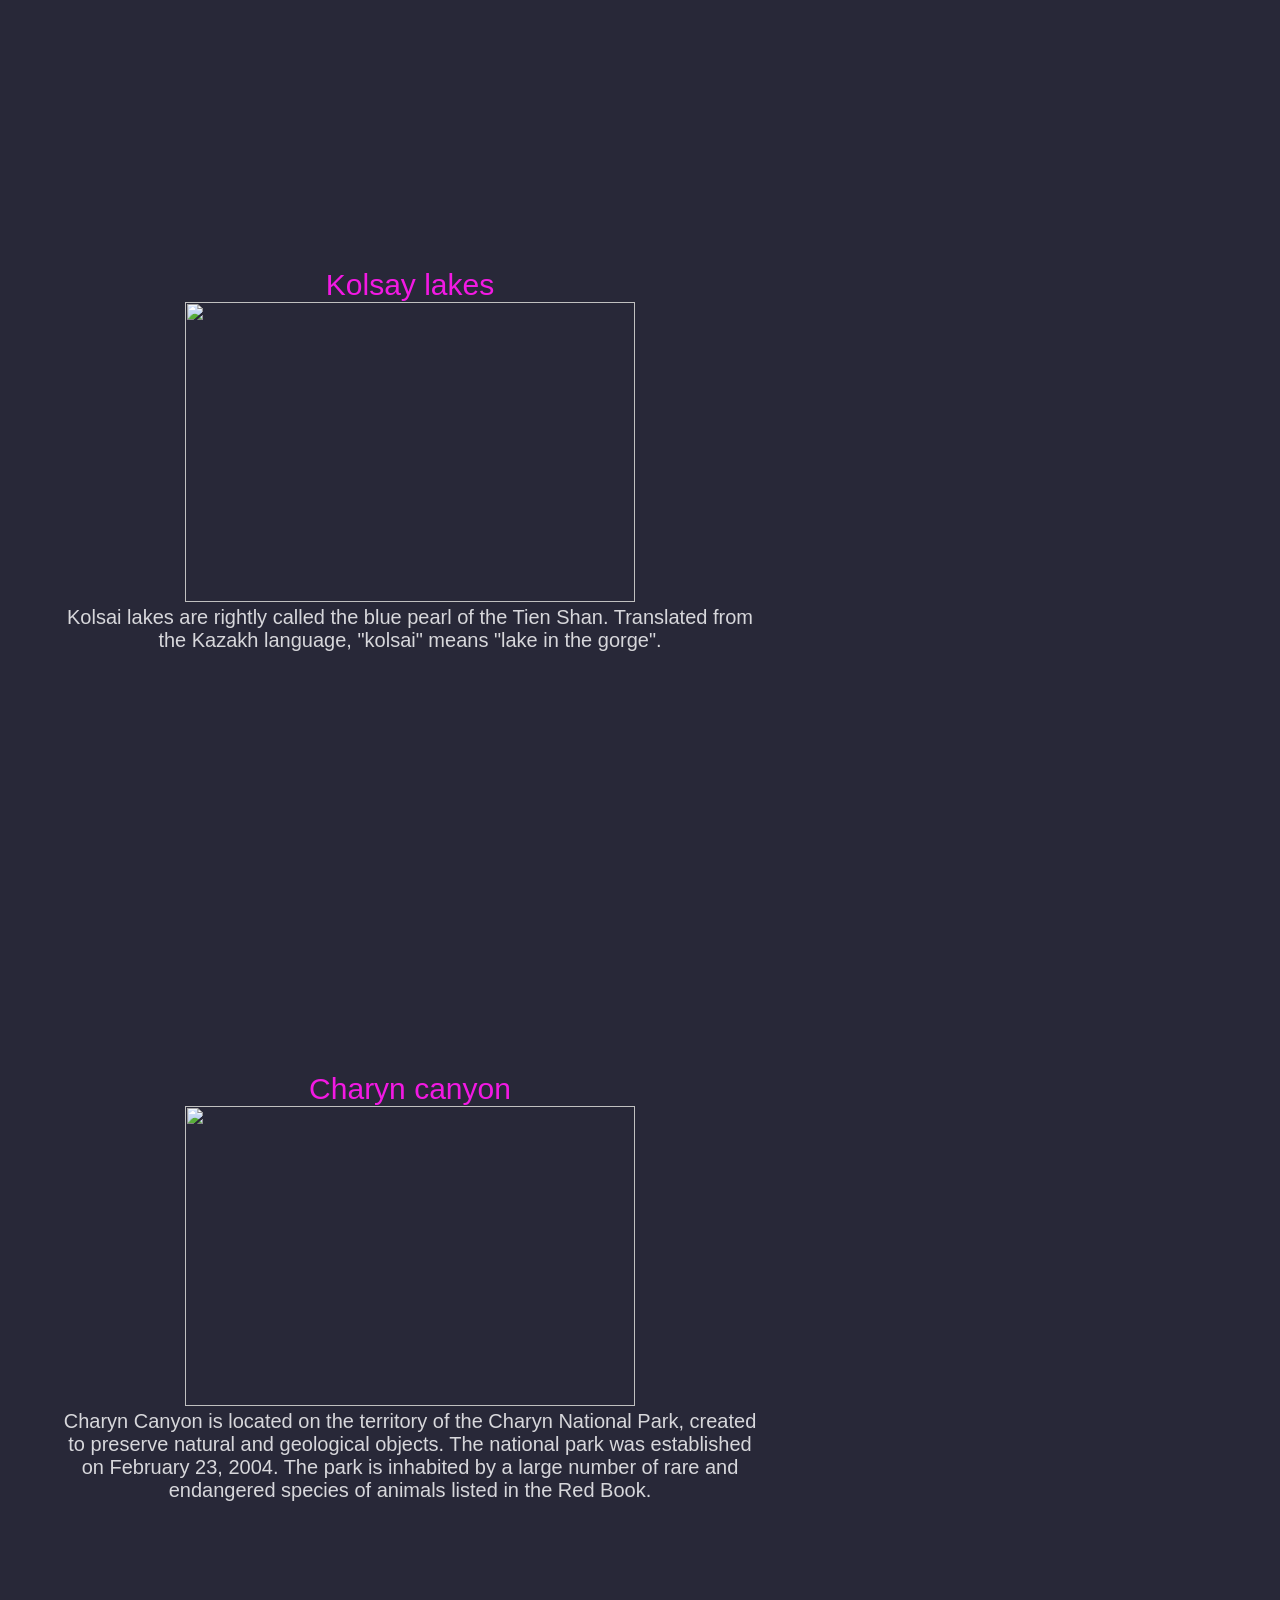
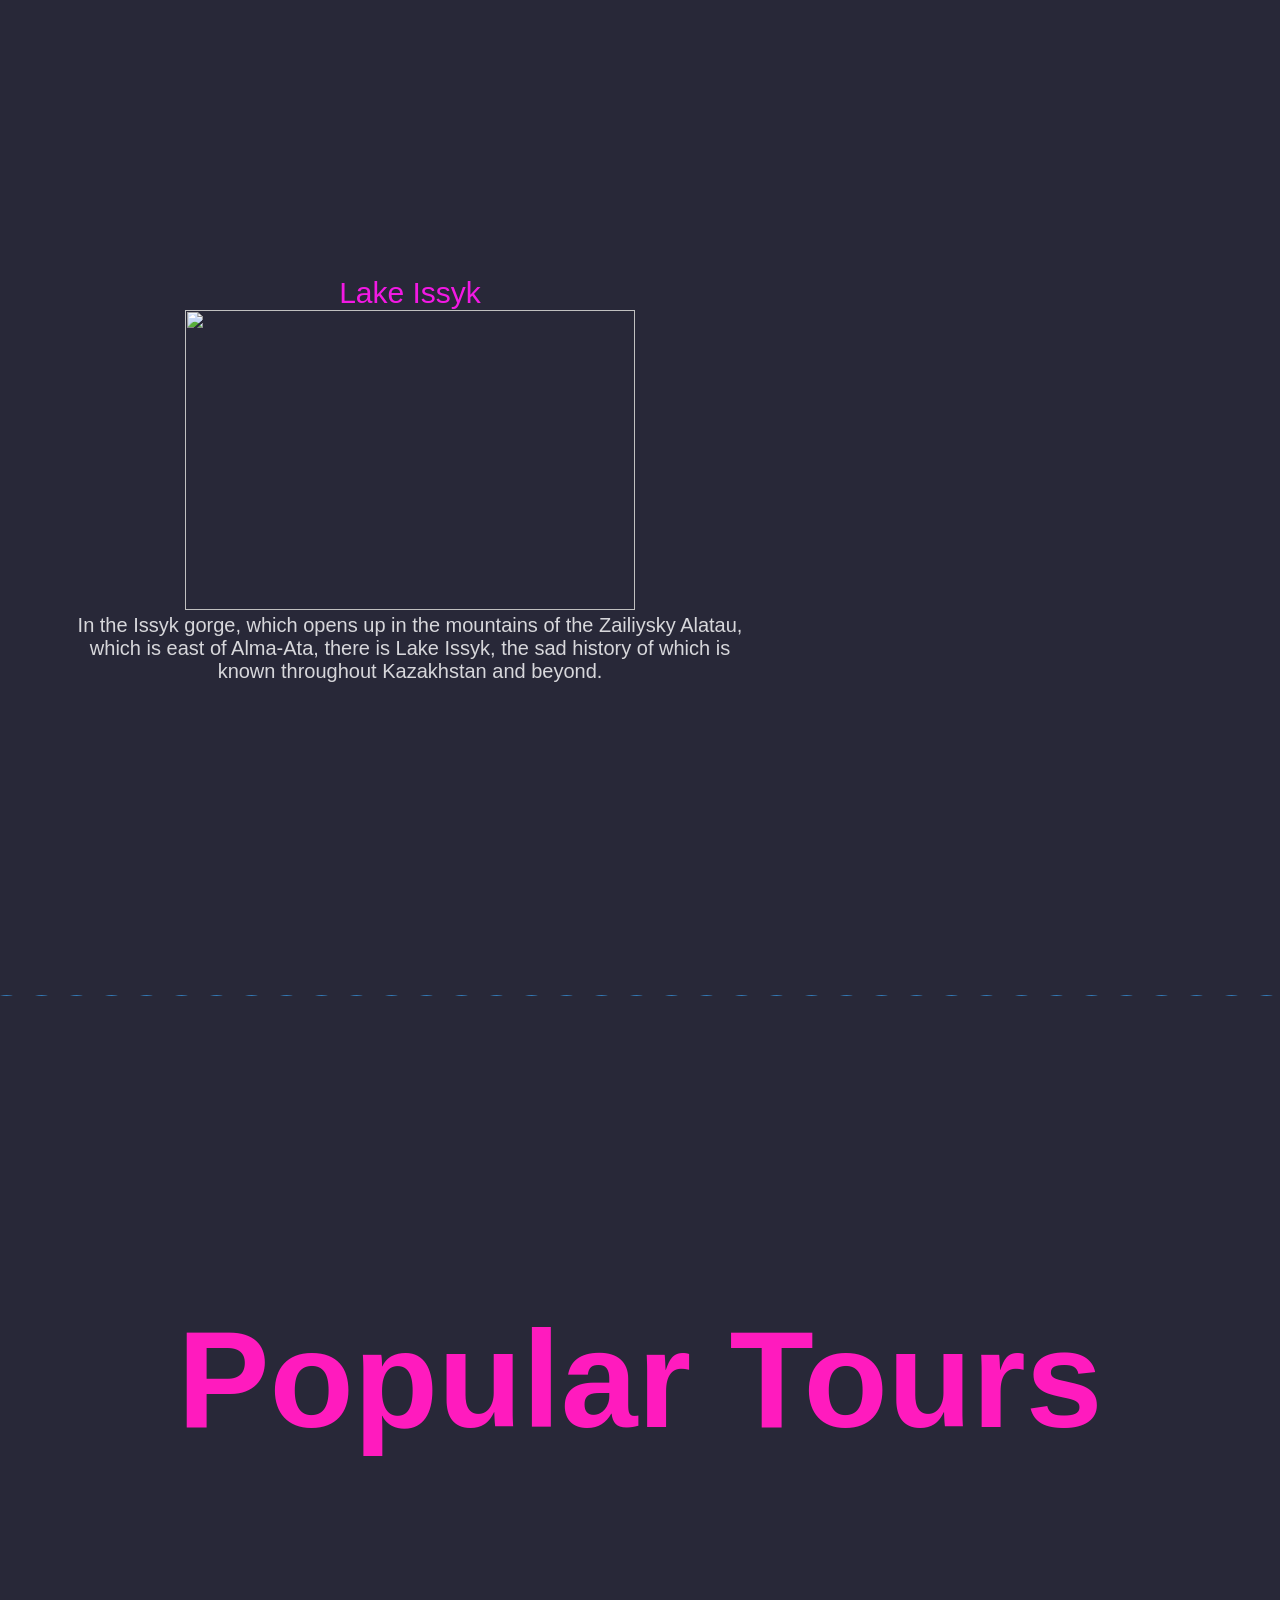
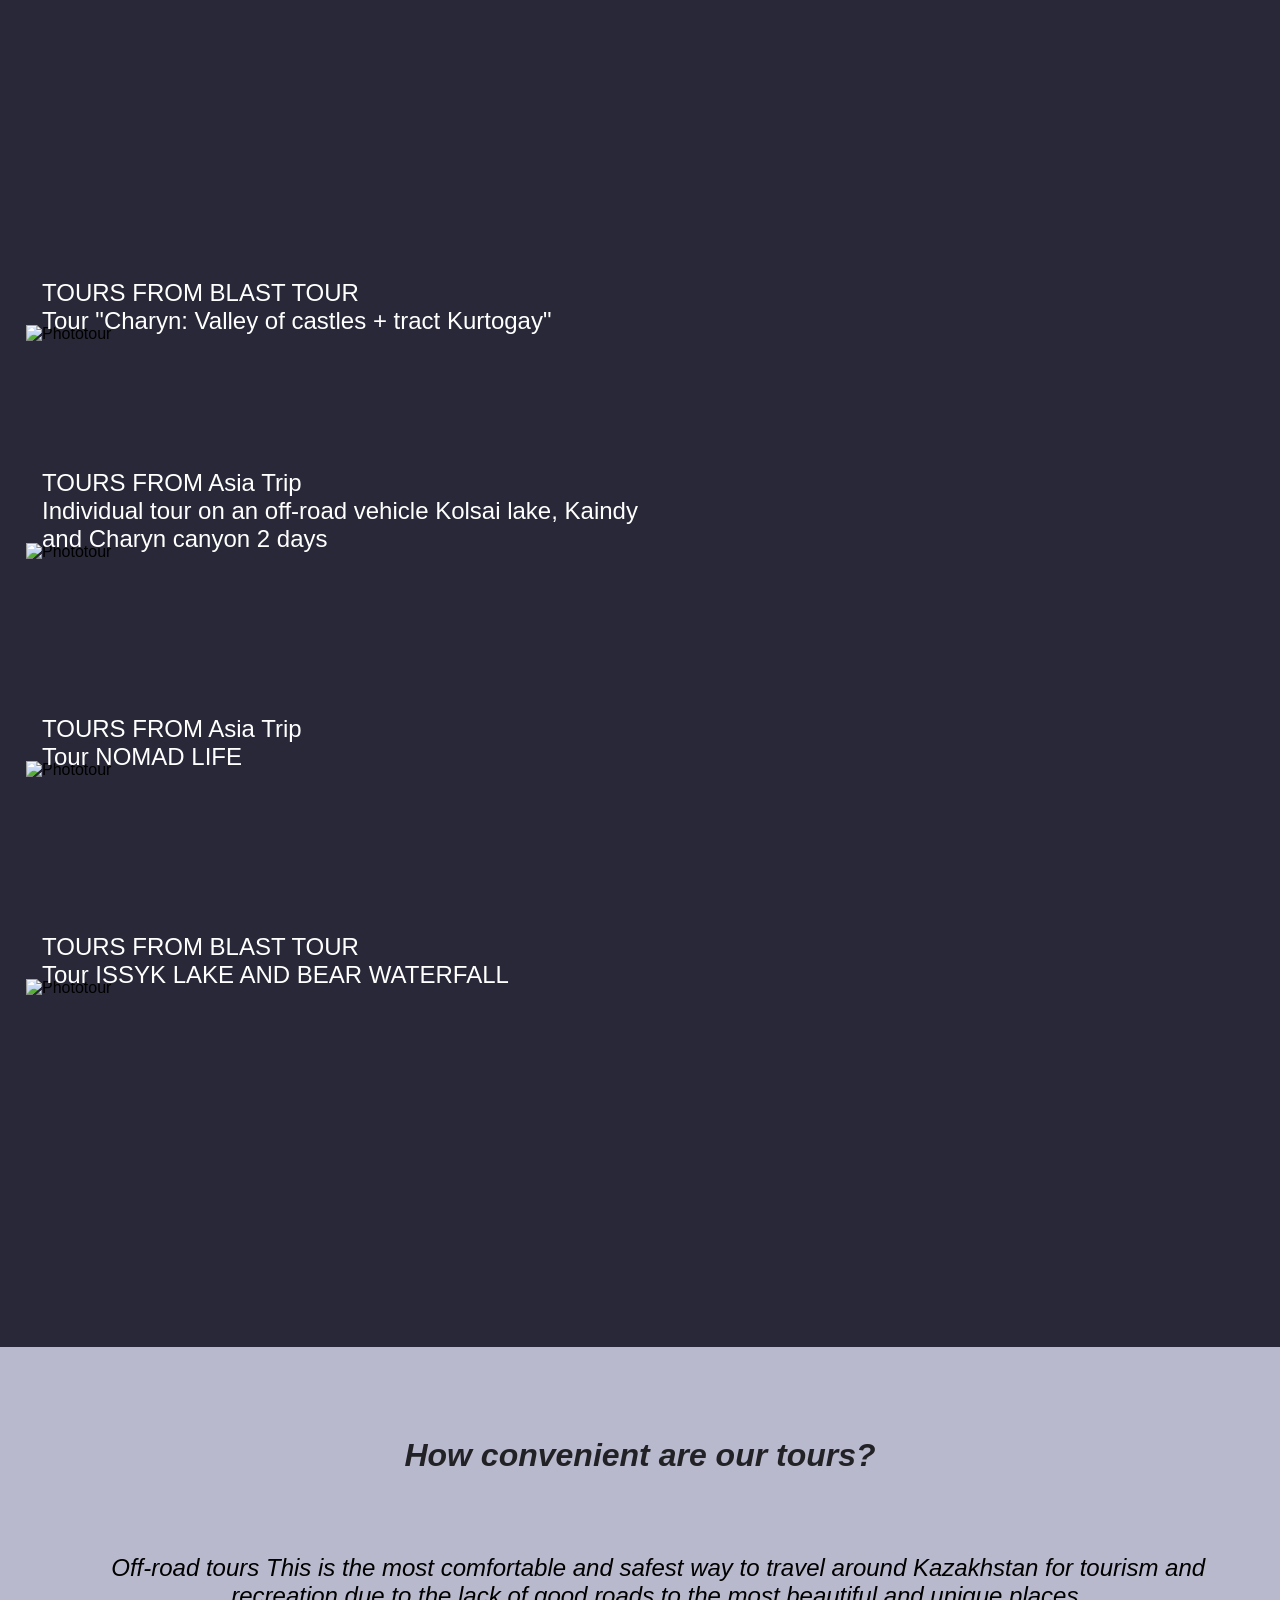
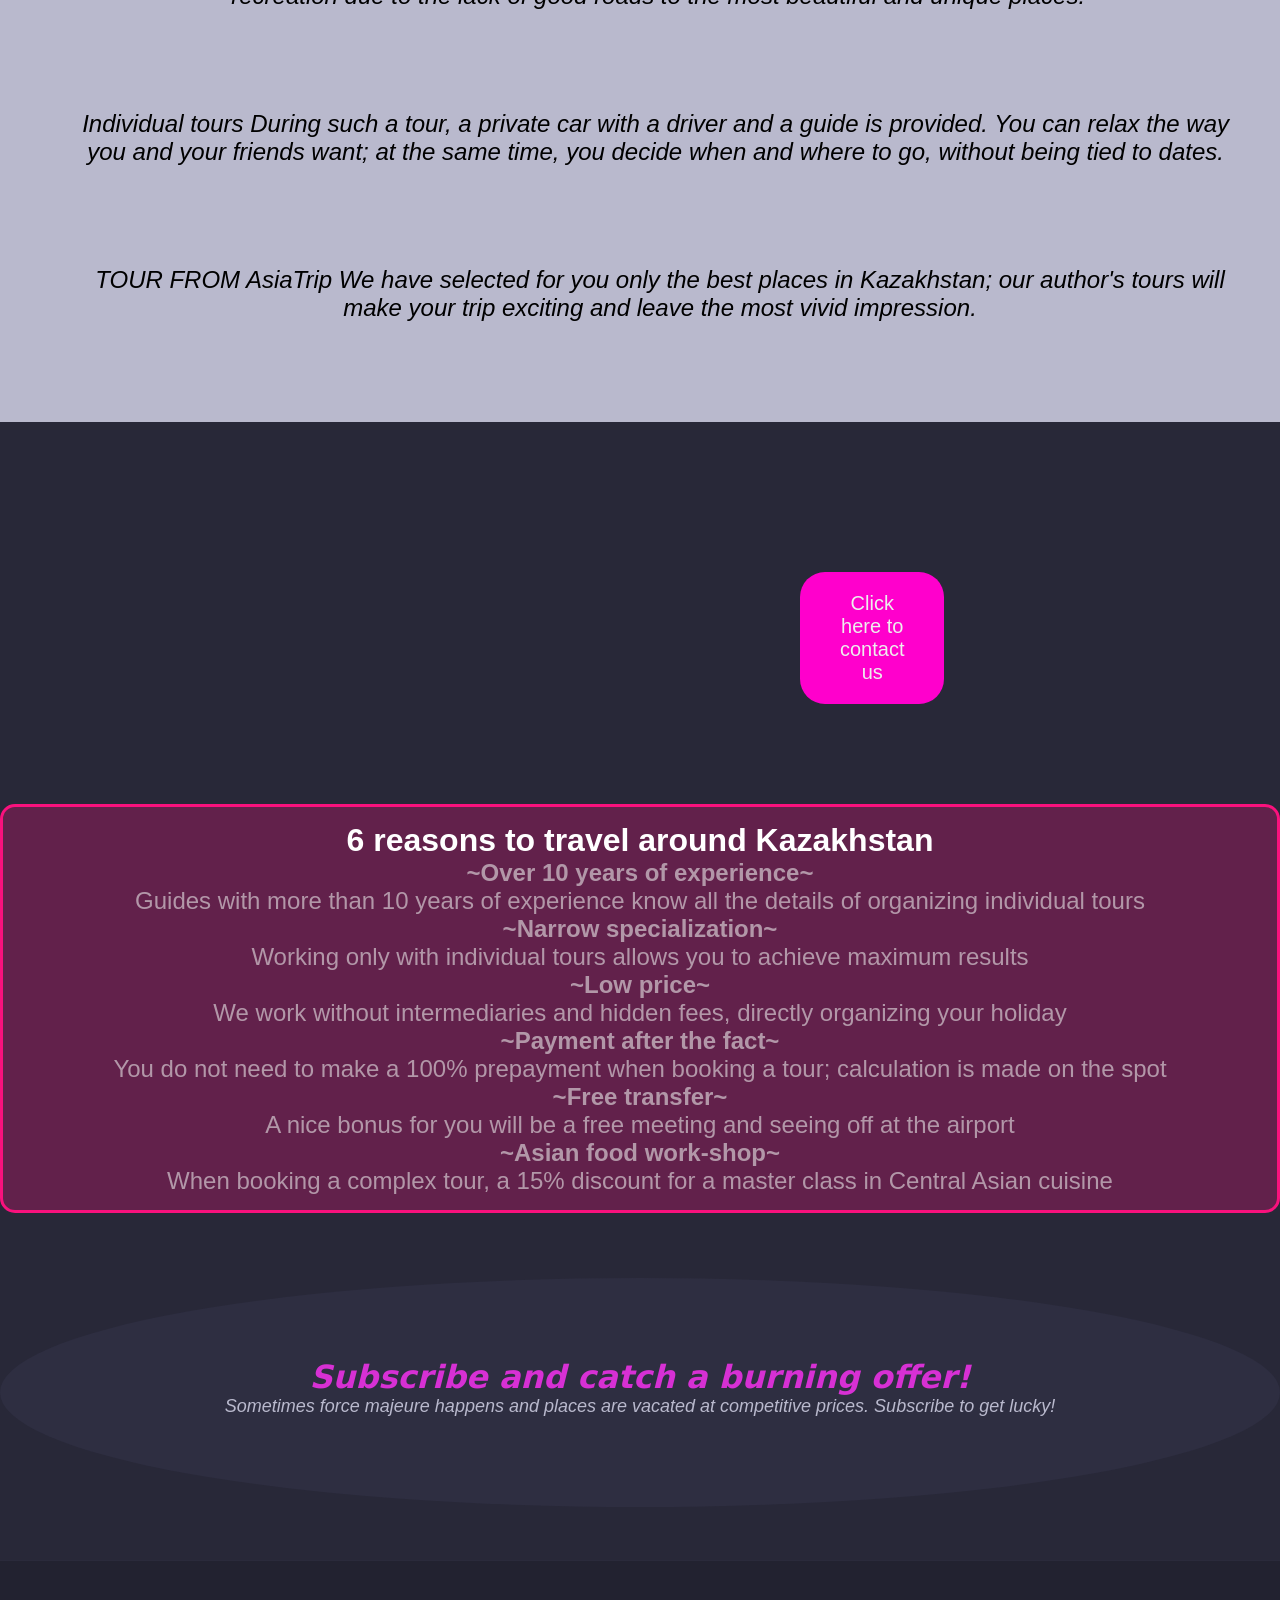
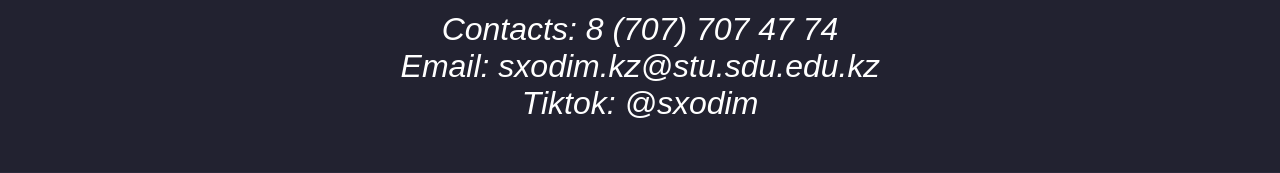
==== commit e9046dec: "ex ex" ====
--- a/Project/index.html
+++ b/Project/index.html
@@ -259,17 +259,14 @@
 
     <div class="tour" id="news">
         <h1>Popular Tours</h1>
-    </div>
-<br> <br> <br><br>
-
+        <br> <br> <br><br>
+    </div>
     <div class="container">
         <div class="bottom-left">
-            TOURS FROM BLAST TOUR
-          <br>
-          Tour "Charyn: Valley of castles + tract Kurtogay"
+            TOURS FROM BLAST TOUR <br>
+            Tour "Charyn: Valley of castles + tract Kurtogay"
         </div>
         <img src="https://thumb.tildacdn.com/tild6462-6563-4332-a665-353066346566/-/format/webp/IMG_1151_2.jpg" alt="Phototour" class="image" width="150px">
-      
         <div class="overlay">
             <div class="matin">
                 Blast tour invites you to go on a tour to the Valley of Castles and the Kurtogay tract. <br>
@@ -281,18 +278,15 @@
                 13:00 - 16:30 - excursion along the "Valley of Castles" to the Charyn River, accompanied by a guide, picnic, free time.<br>
                 16:30 - 20:30 - return to the city. <br>
             </div>
-        </div>
-          
+        </div> 
     </div>
    
     <div class="container">
         <div class="bottom-left">
-            TOURS FROM Asia Trip
-          <br>
-          Individual tour on an off-road vehicle Kolsai lake, Kaindy and Charyn canyon 2 days
+            TOURS FROM Asia Trip<br>
+            Individual tour on an off-road vehicle Kolsai lake, Kaindy and Charyn canyon 2 days
         </div>
         <img src="https://thumb.tildacdn.com/tild3662-3135-4239-b431-343863623430/-/format/webp/IMG_4663.jpg" alt="Phototour" class="image" >
-      
         <div class="overlay">
             <div class="matin">
                 Tour program Kolsai lakes<br>
@@ -313,7 +307,6 @@
                 
             </div>
         </div>
-          
     </div>
 
 <div class="container">
@@ -340,7 +333,7 @@
             </div>
         </div>
           
-    </div>
+</div>
 
     <div class="container">
         <div class="bottom-left">
@@ -391,7 +384,7 @@
     </div>
 
     <a class="knopka" href="#footcl" id="contact">Click here to contact us</a>
- 
+    
    <div class="reklm">
     <h2><b>6 reasons to travel around Kazakhstan</b></h2>
     <p> <b> ~Over 10 years of experience~</b><br>
--- a/Project/style.css
+++ b/Project/style.css
@@ -97,15 +97,7 @@
   background-size: auto 7px;
 }
 
-.hr {
-  border: none;
-  margin: 15px;
-  background-image: url("data:image/svg+xml;charset=utf8,%3Csvg id='squiggle-link' xmlns='http://www.w3.org/2000/svg' xmlns:xlink='http://www.w3.org/1999/xlink' xmlns:ev='http://www.w3.org/2001/xml-events' viewBox='0 0 20 4'%3E%3Cstyle type='text/css'%3E.squiggle{animation:shift .3s linear infinite;}@keyframes shift {from {transform:translateX(0);}to {transform:translateX(-20px);}}%3C/style%3E%3Cpath fill='none' stroke='rgb(51, 122, 183)' stroke-width='1' class='squiggle' d='M0,3.5 c 5,0,5,-2,10,-2 s 5,2,10,2 c 5,0,5,-2,10,-2 s 5,2,10,2'/%3E%3C/svg%3E");
-  background-position: 0 100%;
-  background-repeat: repeat-x;
-  padding-bottom: 1px;
-  background-size: auto 7px;
-}
+
 
 .box3 {
   margin-top: 400px;
